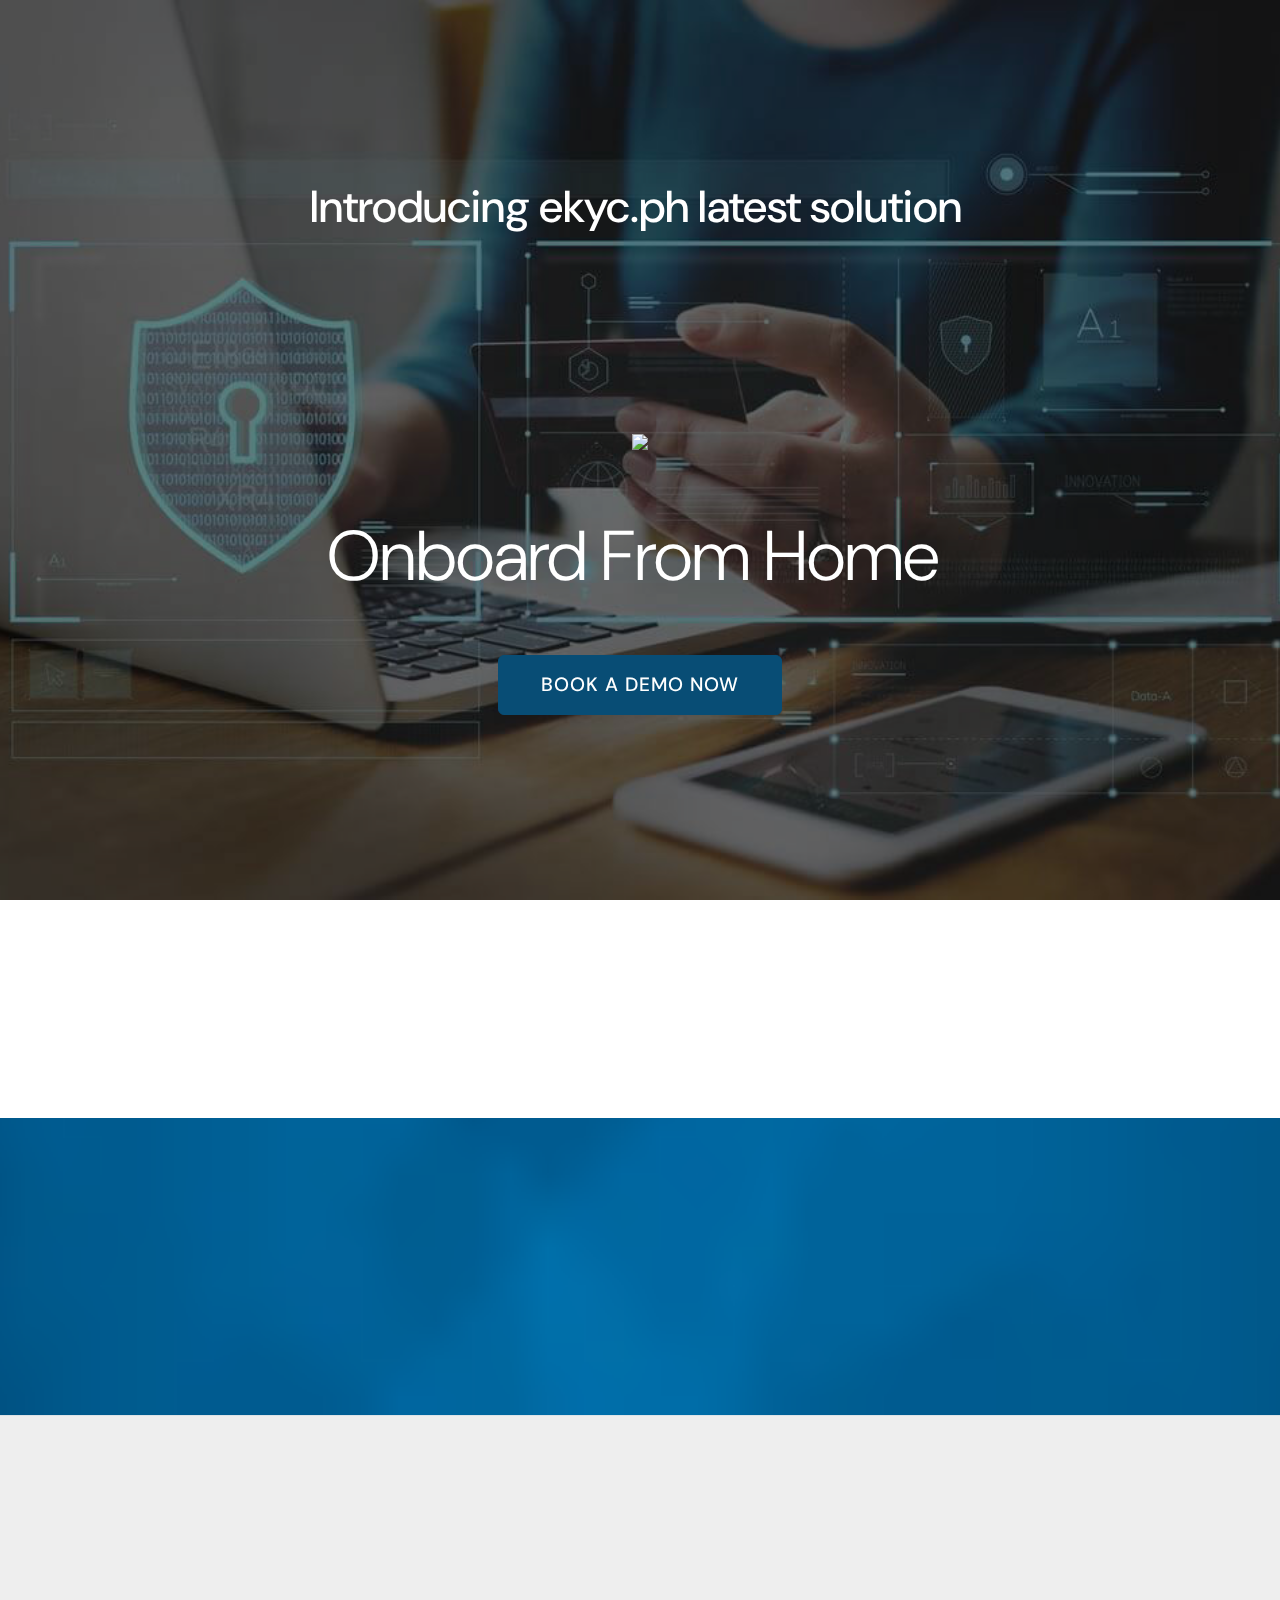
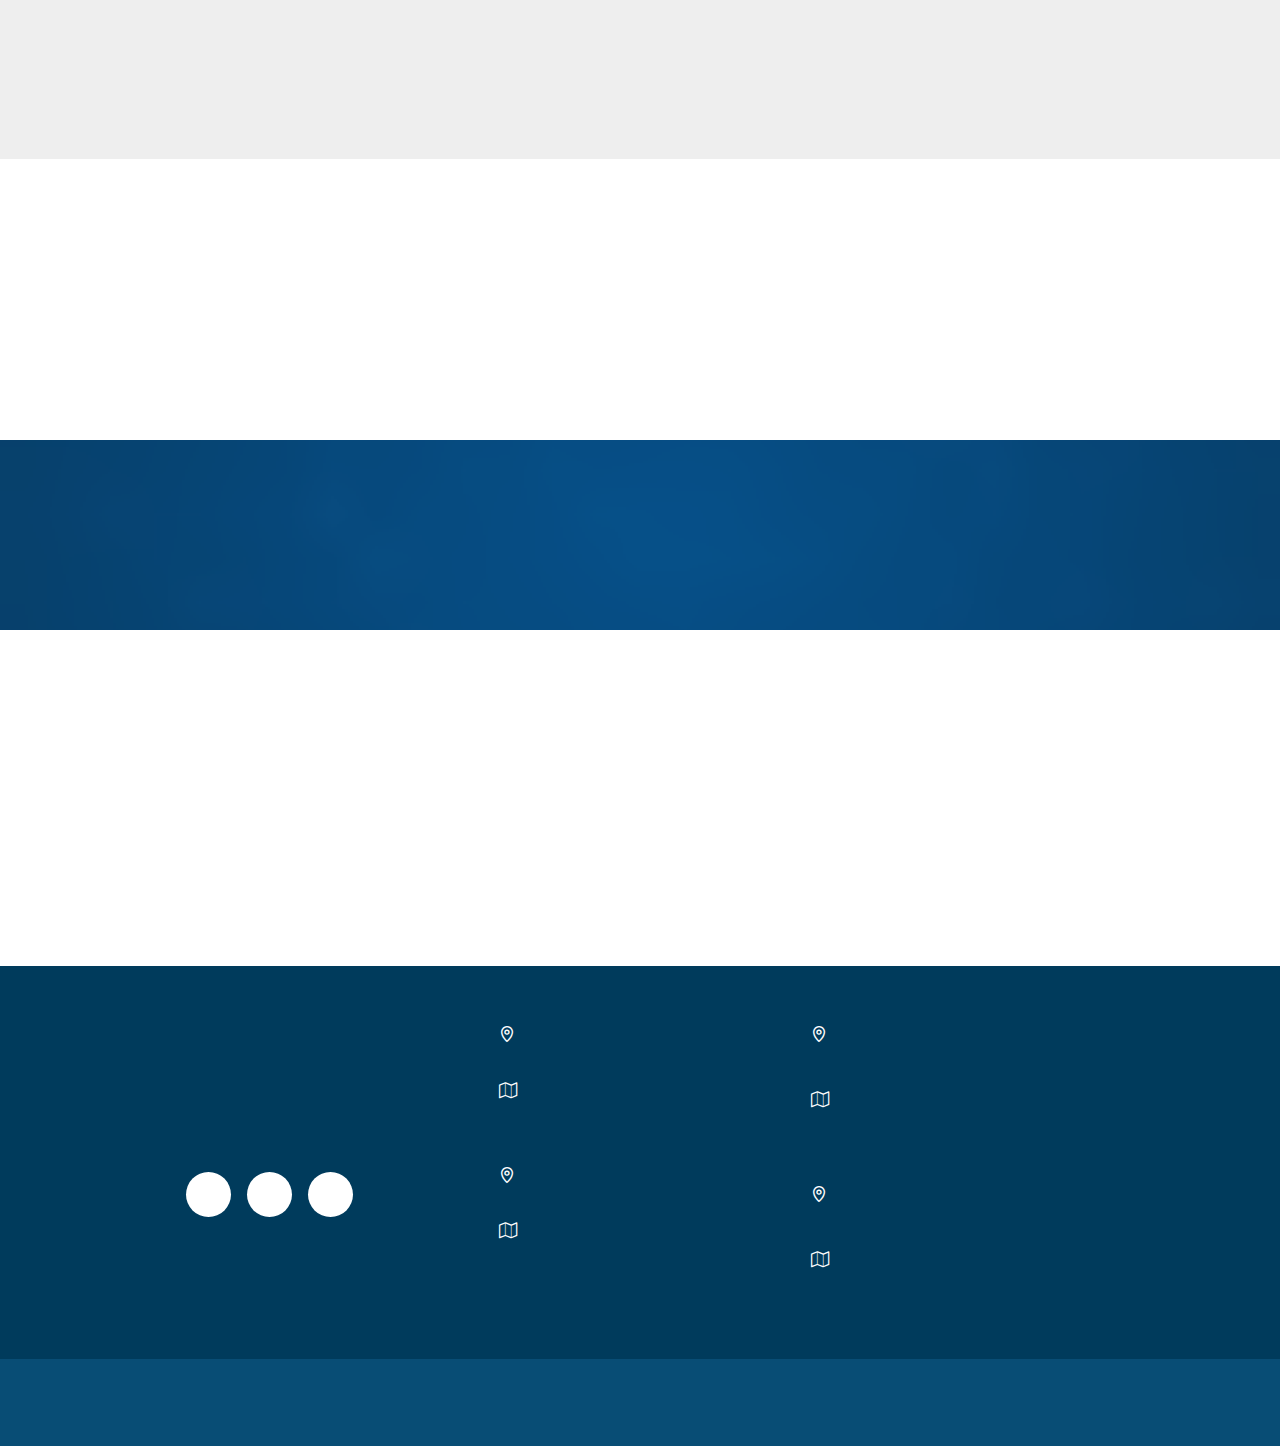
==== index.html @ c705f241 "create github pages" ====
<!DOCTYPE html>
<html  >
<head>
  
  <meta charset="UTF-8">
  <meta http-equiv="X-UA-Compatible" content="IE=edge">
  
  <meta name="viewport" content="width=device-width, initial-scale=1, minimum-scale=1">
  <link rel="shortcut icon" href="assets/images/ofh.png" type="image/x-icon">
  <meta name="description" content="Onboard your clients from the comfort of their homes. ">
  
  <title>OFH</title>
  <link rel="stylesheet" href="assets/bootstrap-material-design-font/css/material.css">
  <link rel="stylesheet" href="assets/web/assets/mobirise-icons/mobirise-icons.css">
  <link rel="stylesheet" href="assets/web/assets/mobirise-icons2/mobirise2.css">
  <link rel="stylesheet" href="assets/font-awesome/css/font-awesome.css">
  <link rel="stylesheet" href="assets/tether/tether.min.css">
  <link rel="stylesheet" href="assets/bootstrap/css/bootstrap.min.css">
  <link rel="stylesheet" href="assets/bootstrap/css/bootstrap-grid.min.css">
  <link rel="stylesheet" href="assets/bootstrap/css/bootstrap-reboot.min.css">
  <link rel="stylesheet" href="assets/formstyler/jquery.formstyler.css">
  <link rel="stylesheet" href="assets/formstyler/jquery.formstyler.theme.css">
  <link rel="stylesheet" href="assets/datepicker/jquery.datetimepicker.min.css">
  <link rel="stylesheet" href="assets/socicon/css/styles.css">
  <link rel="stylesheet" href="assets/animatecss/animate.min.css">
  <link rel="stylesheet" href="assets/theme/css/style.css">
  <link rel="stylesheet" href="assets/formoid-css/recaptcha.css">
  <link rel="preload" as="style" href="assets/mobirise/css/mbr-additional.css"><link rel="stylesheet" href="assets/mobirise/css/mbr-additional.css" type="text/css">
  
  
  <meta name="title" content="OFH">
<meta name="description" content="Onboard your clients from the comfort of their homes. ">
<meta name="robots" content="index, follow">
<meta http-equiv="Content-Type" content="text/html; charset=utf-8">
<meta name="language" content="English">

<!-- Open Graph / Facebook -->
<meta property="og:type" content="website">
<meta property="og:url" content="http://ofh.ekyc.ph/">
<meta property="og:title" content="OFH">
<meta property="og:description" content="Onboard your clients from the comfort of their homes. ">

<meta name="twitter:card" content="summary_large_image" />
<meta name="twitter:image:src" content="https://abernados.github.io/eKYC/assets/images/ofm-image.png" />
<meta property="og:image" content="https://abernados.github.io/eKYC/assets/images/ofm-image.png" />


<!-- Twitter -->
<meta property="twitter:url" content="http://ofh.ekyc.ph/">
<meta property="twitter:description" content="Onboard your clients from the comfort of their homes.">


</head>
<body>
  <section class="cid-rymwtkmLgB mbr-fullscreen mbr-parallax-background" id="header03-1">

    

    <div class="mbr-overlay" style="opacity: 0.5; background-color: rgb(0, 0, 0);"></div>

    <div class="container align-center">
        <div class="row justify-content-md-center">
            <div class="mbr-white col-md-10">
                <h1 class="mbr-section-title mbr-semibold pb-3 mbr-fonts-style pr-0 pl-0 display-2">Introducing ekyc.ph latest solution&nbsp;<br><br><br></h1>
                
                <p class="mbr-text pb-3 mbr-fonts-style display-1"><strong><img src="http://dev-ekyc.ekyc.ph/static/images/logo/ofh.png" width="270"></strong>
<br>Onboard From Home&nbsp;<br></p>
                <div class="mbr-section-btn"><a class="btn btn-md btn-primary display-5" href="popup:#mbr-popup-8" data-toggle="modal" data-target="#mbr-popup-8">BOOK A DEMO NOW</a></div>
            </div>
            
        </div>
    </div>
    
</section>

<div class="modal mbr-popup cid-rV1BODF5Hs fade" tabindex="-1" role="dialog" data-overlay-opacity="0.8" data-overlay-color="#000000" id="mbr-popup-8" aria-hidden="true">
        <div class="modal-dialog modal-dialog-centered" role="document">
            <div class="modal-content">
                <div class="modal-header">
                    <h5 class="modal-title mbr-fonts-style display-5"><strong>BOOK A DEMO NOW</strong></h5>
                    <button type="button" class="close" data-dismiss="modal" aria-label="Close">
                        <svg version="1.1" xmlns="http://www.w3.org/2000/svg" width="24" height="24" viewBox="0 0 32 32" fill="currentColor">
                            <path d="M31.797 0.191c-0.264-0.256-0.686-0.25-0.942 0.015l-13.328 13.326c-0.598 0.581 0.342 1.543 0.942 0.942l13.328-13.326c0.27-0.262 0.27-0.695 0-0.957zM14.472 17.515c-0.264-0.256-0.686-0.25-0.942 0.015l-13.328 13.326c-0.613 0.595 0.34 1.562 0.942 0.942l13.328-13.326c0.27-0.262 0.27-0.695 0-0.957zM1.144 0.205c-0.584-0.587-1.544 0.336-0.942 0.942l30.654 30.651c0.613 0.625 1.563-0.325 0.942-0.942z"></path>
                        </svg>
                    </button>
                </div>

                <div class="modal-body">
                    

                    <div>
                        
                            

                            <div class="form-wrapper" data-form-type="formoid">
<!--Formbuilder Form-->
<form action="https://mobirise.com/" method="POST" class="mbr-form form-with-styler" data-form-title="Book Now Form"><input type="hidden" name="email" data-form-email="true" value="wbXcpoFxyD42OtJmOIBYSlHQCt36WaUhOPKWVlXCH6B5S+SoN9Biv3u7raG3cUyv3fYj/qVN/K40zv/Zi0zkCRYfATkFZ1OZWq0Abxjsz0NpTIZC9B8H/iY08I+vvpvX.EoqMoDnzSmE38iqzV6N8ITCwepG5ZPtLoxqAs3XTHZ10gAPWzNbK2tMlI8z4yhYJJn2ZMj4T0zWTCS9LVzW2iw36Digvl1WMiXMYofBLQf6R7d/pVHJ/6+J/ID8ZgUnv">
<div class="">
<div hidden="hidden" data-form-alert="" class="alert alert-success col-12">Thanks for reaching us! We will contact you as soon as possible.</div>
<div hidden="hidden" data-form-alert-danger="" class="alert alert-danger col-12">
</div>
</div>
<div class="dragArea">
<div class="col-lg-12 col-md-12 col-sm-12 form-group" data-for="Full Name">
<label for="Full Name-book-now-popup" class="form-control-label mbr-fonts-style display-7">What is your full name?</label>
<input type="text" name="Full Name" data-form-field="Full Name" required="required" class="form-control display-7" value="" id="Full Name-book-now-popup">
</div>
<div class="col-lg-12 col-md-12 col-sm-12 form-group" data-for="Contact Number">
<label for="Contact Number-book-now-popup" class="form-control-label mbr-fonts-style display-7">What is your contact number?</label>
<input type="tel" name="Contact Number" placeholder="e.g. 09XXXXXXXXX" pattern="[0-9]{11}" data-form-field="phone" required="required" class="form-control display-7" value="" id="Contact Number-book-now-popup">
</div>
<div data-for="Email" class="col form-group">
<label for="Email-book-now-popup" class="form-control-label mbr-fonts-style display-7">What is your email address?</label>
<input type="email" name="Email" data-form-field="Email" class="form-control display-7" required="required" value="" id="Email-book-now-popup">
</div>
<div class="col-lg-12 col-md-12 col-sm-12 input-group-btn" align="center"><button type="submit" class="btn btn-primary display-4">SAVE</button></div>
</div>
</form><!--Formbuilder Form-->
</div>
                        </div>
                    </div>

                    
                </div>
            </div>
        </div>

<section class="cid-rV1jl4vwAf" id="content04-0">

    

    

    <div class="container align-center">
        <div class="row justify-content-md-center">
            <div class="mbr-black col-md-10">
                
                
                <p class="mbr-text pb-3 mbr-fonts-style display-5">
                    OFH System is a solution that uses digital KYC workflow to gather pertinent fields required by your organization for enrolling, processing or registration of user accounts. This uses machine learning protocols to match valid identification documents against a live facial capture. </p>
                
            </div>
        </div>
    </div>
    
</section>

<section class="features1 cid-rV1UgJYPmb mbr-parallax-background" id="features01-a">

    

    
    <div class="container">
        <h1 class="mbr-section-title mbr-semibold pb-3 mbr-fonts-style display-2"><strong>OFH Complete Solution</strong></h1>
        <div class="row">
			
            <div class="card col-12 col-md-6 col-lg-4">
                <div class="card-img pb-3">
                    <img src="https://abernados.github.io/eKYC/assets/images/authentication-module-300x300.png" width="100">
                </div>
                <div class="card-box">
                    <h4 class="card-title align-center py-3 mbr-bold mbr-fonts-style display-5">Authentication Module</h4>
                    <p class="mbr-text align-center mbr-fonts-style display-7">Doc Auth + OCR
<br>Facial Recognition 
<br>Liveliness&nbsp;</p>
                    
                </div>
            </div>

            <div class="card col-12 col-md-6 col-lg-4">
                <div class="card-img pb-3">
                    <img src="assets/images/onboarding-module.svg" width="200" alt="" title="">
                </div>
                <div class="card-box">
                    <h4 class="card-title align-center py-3 mbr-bold mbr-fonts-style display-5">Onboarding Module</h4>
                    <p class="mbr-text align-center mbr-fonts-style display-7">Digitized Forms 
<br>Workflow Integration 
<br>Analytics&nbsp;</p>
                    
                </div>
            </div>

            <div class="card col-12 col-md-6 col-lg-4">
                <div class="card-img pb-3">
                    <img src="assets/images/payment-module.svg" width="200" alt="" title="">
                </div>
                <div class="card-box">
                    <h4 class="card-title align-center py-3 mbr-bold mbr-fonts-style display-5">Payment Module</h4>
                    <p class="mbr-text align-center mbr-fonts-style display-7">Credit/Debit Cards 
<br>Payment Centers 
<br>E-Wallets&nbsp;</p>
                    
                </div>
            </div>

            

        </div>

    </div>

</section>

<section class="cid-rV3EOwwdEX" id="title03-h">

    

    

    <div class="container align-center">
        <div class="row">
            <div class="col-sm-12 col-md-5 col-lg-3">
                <h1 class="mbr-section-title title1 mbr-regular align-left mbr-fonts-style display-1"><strong>Why<br>OFH?</strong></h1>
                
            </div>
            
                          <div class="col-sm-12 col-md-7 col-lg-9">
                <p class="mbr-text mbr-light text2 align-justify mbr-fonts-style pt-3 display-7">The current lockdown has immobilized many of our sales and marketing agents, leaving lead generation at its lowest point. Today and tomorrow, we see that many companies are realizing the value of digitization, not just to scale better but to protect our front-liners against future potential health issues again. Digitization like OFH Systems also provide future proofing tools for the entire organization like service and benefit access through facial recognition and process confirmation using e-signature and many more. &nbsp;<br></p>
                
            </div>
        </div>
    </div>
</section>

<section class="cid-rV3OCK3MEa" id="clients02-k">
    <!-- Block parameters controls (Blue "Gear" panel) -->
    
    <!-- End block parameters -->
    <div class="mbr-overlay" style="opacity: 0.8; background-color: rgb(8, 77, 117);">
    </div>
    <div class="container images-container">
        <div class="row justify-content-center">


            <div class="col-md-12">

                
                
                
            </div>



            <div class="col-md-4 col-lg-3 card">
                <img src="assets/images/digicoop-white-193x100.png" alt="" title="">
            </div>
            <div class="col-md-4 col-lg-3 card ">
                <img src="assets/images/parasure-white-240x76.png" alt="" class="parasure">
            </div>
            <div class="col-md-4 col-lg-3 card">
                <img src="assets/images/traxionpay-white-240x66.png" alt="" class="traxionpay">
            </div>
            <div class="col-md-4 col-lg-3 card">
                <img src="assets/images/landbanklogo2-240x229.png" alt="">
            </div>
            
            
            
            
            
            
            
            




        </div>
    </div>
</section>

<section class="cid-rV1p9Zdp0P" id="header03-3">

    

    

    <div class="container align-center">
        <div class="row justify-content-md-center">
            <div class="mbr-white col-md-10 col-lg-6">
                <h1 class="mbr-section-title mbr-semibold pb-3 mbr-fonts-style display-2">What are you waiting for?</h1>
                
                
                <div class="mbr-section-btn"><a class="btn btn-md btn-primary display-5" href="popup:#mbr-popup-8" data-toggle="modal" data-target="#mbr-popup-8">BOOK A DEMO NOW</a></div>
            </div>
        </div>
    </div>
    
</section>

<section class="cid-rV3FJ2Fbw9" id="footer03-j">

    

    
	<div class="container">
        <div class="media-container-row content text-white">
            <div class="col-12 col-md-6 col-lg-3">
                <div class="media-wrap align-left">
                    <a href="#">
                        <img src="assets/images/ofh-1.png" alt="" title="">
                        <p class="mbr-text mbr-fonts-style form-text mt-2 display-4"><br>ONBOARD FROM HOME<br><strong>Powered by Traxion Tech Inc</strong><br></p>
                    </a>
                </div>

                <div class="social-list align-left">
                    <div class="soc-item">
                        <a href="http://traxiontech.net" target="_blank">
                            <span class="mbr-iconfont mbr-iconfont-social mdi-hardware-laptop-mac" style="color: rgb(0, 59, 92); fill: rgb(0, 59, 92);"></span>
                        </a>
                    </div>
                    <div class="soc-item">
                        <a href="mailto:reina.isomura@traxiontech.net">
                            <span class="mbr-iconfont mbr-iconfont-social mdi-communication-email" style="color: rgb(0, 59, 92); fill: rgb(0, 59, 92);"></span>
                        </a>
                    </div>
                    <div class="soc-item">
                        <a href="tel:+639171644326">
                            <span class="mbr-iconfont mbr-iconfont-social mdi-communication-call" style="color: rgb(0, 59, 92); fill: rgb(0, 59, 92);"></span>
                        </a>
                    </div>
                    
                    

                </div>


            </div>
            <div class="col-12 col-md-6 col-lg-3 mbr-fonts-style display-4">


                <div class="item">
                    <div class="card-img"><span class="mbr-iconfont img1 mobi-mbri-map-pin mobi-mbri"></span>
                    </div>
                    <div class="card-box">
                        <h4 class="item-title align-left mbr-fonts-style display-4"><strong>Manila, Philippines
</strong></h4>
                    </div>
                </div>

                <div class="item">
                    <div class="card-img"><span class="mbr-iconfont img1 fa-map-o fa"></span></div>
                    <div class="card-box">
                        <h4 class="item-title align-left mbr-fonts-style display-4"><div>10th floor Taipan Place
</div><div>24th Emerald Avenue, Ortigas Center, Pasig City, Philippines
</div></h4>
                    </div>
                </div>

                <div class="item padding-5rem davao">
                    <div class="card-img"><span class="mbr-iconfont img1 mobi-mbri-map-pin mobi-mbri"></span>
                    </div>
                    <div class="card-box">
                        <h4 class="item-title align-left mbr-fonts-style display-4"><strong>Davao, Philippines &nbsp;</strong></h4>
                    </div>
                </div>

                <div class="item">
                    <div class="card-img"><span class="mbr-iconfont img1 fa-map-o fa"></span>
                    </div>
                    <div class="card-box">
                        <h4 class="item-title align-left mbr-fonts-style display-4"><div>Kadena Hub, Mabini cor Araullo St. Poblacion District, Davao City, Philippines</div></h4>
                    </div>
                </div>

                


            </div>
            <div class="col-12 col-md-6 col-lg-3 mbr-fonts-style display-4">


                <div class="item">
                    <div class="card-img"><span class="mbr-iconfont img1 mobi-mbri-map-pin mobi-mbri"></span>
                    </div>
                    <div class="card-box">
                        <h4 class="item-title align-left mbr-fonts-style display-4"><strong>Tagum, Philippines</strong>&nbsp;</h4>
                    </div>
                </div>

                <div class="item">
                    <div class="card-img"><span class="mbr-iconfont img1 fa-map-o fa"></span></div>
                    <div class="card-box">
                        <h4 class="item-title align-left mbr-fonts-style display-4"><div>Door 2,3, and 4 Tagum Coop Budgetel, Dalisay Road, Magugpo West, Tagum City, Davao del Norte, Philippines</div></h4>
                    </div>
                </div>

                <div class="item padding-5rem">
                    <div class="card-img"><span class="mbr-iconfont img1 mobi-mbri-map-pin mobi-mbri"></span>
                    </div>
                    <div class="card-box">
                        <h4 class="item-title align-left mbr-fonts-style display-4"><strong>Karnataka India
</strong></h4>
                    </div>
                </div>

                <div class="item">
                    <div class="card-img"><span class="mbr-iconfont img1 fa-map-o fa"></span>
                    </div>
                    <div class="card-box">
                        <h4 class="item-title align-left mbr-fonts-style display-4">Amrita Technology Business Incubator
<div>Amrita University, Carmelaram P.o.,
</div><div>Bengaluru-560035
</div></h4>
                    </div>
                </div>

                


            </div>
        </div>
		

    </div>
</section>

<section once="footers" class="cid-rV4pIGh7lP" id="footer01-l">

    

    

    <div class="container">
        <div class="media-container-row align-center mbr-white">
            <div class="col-12">
                <p class="mbr-text mb-0 mbr-fonts-style display-7">
                    © Copyright Traxion Tech, Inc- All Rights Reserved
                </p>
            </div>
        </div>
    </div>
</section>


  <script src="assets/web/assets/jquery/jquery.min.js"></script>
  <script src="assets/popper/popper.min.js"></script>
  <script src="assets/tether/tether.min.js"></script>
  <script src="assets/bootstrap/js/bootstrap.min.js"></script>
  <script src="assets/viewportchecker/jquery.viewportchecker.js"></script>
  <script src="assets/formstyler/jquery.formstyler.js"></script>
  <script src="assets/formstyler/jquery.formstyler.min.js"></script>
  <script src="assets/datepicker/jquery.datetimepicker.full.js"></script>
  <script src="assets/popup-plugin/script.js"></script>
  <script src="assets/popup-overlay-plugin/script.js"></script>
  <script src="assets/smoothscroll/smooth-scroll.js"></script>
  <script src="assets/parallax/jarallax.min.js"></script>
  <script src="assets/theme/js/script.js"></script>
  <script src="assets/formoid/formoid.min.js"></script>
  <script src="assets/web/assets/lazyload/lazyload.js"></script>
  
  <input name="animation" type="hidden">
  
</body>
</html>
---- assets/bootstrap-material-design-font/css/material.css ----
@font-face{font-family: 'Material-Design-Icons';
  src: url('../fonts/Material-Design-Icons.eot?3ocs8m');
  src: url('../fonts/Material-Design-Icons.eot?#iefix3ocs8m') format('embedded-opentype'), url('../fonts/Material-Design-Icons.woff?3ocs8m') format('woff'), url('../fonts/Material-Design-Icons.ttf?3ocs8m') format('truetype'), url('../fonts/Material-Design-Icons.svg?3ocs8m#Material-Design-Icons') format('svg');
  font-weight: normal;
  font-style: normal;
}[class*="mdi-"]{speak: none;
  display: inline-block;
  font-style: normal;
  font-variant:normal;
  font-weight:normal;line-height:1;
  font-family:'Material-Design-Icons' !important;
  text-rendering: auto;
  
  -webkit-font-smoothing: antialiased;
  -moz-osx-font-smoothing: grayscale;
  -webkit-transform: translate(0, 0);
      -ms-transform: translate(0, 0);
          transform: translate(0, 0);}[class*="mdi-"]:before{display: inline-block;
  speak: none;
  text-decoration: inherit;}.mdi-action-open-in-browser:before{content: "\e648";}.mdi-action-settings-display:before{content: "\e666";}.mdi-action-view-carousel:before{content: "\e694";}.mdi-av-play-arrow:before{content: "\e6bb";}.mdi-communication-call:before{content: "\e6de";}.mdi-communication-email:before{content: "\e6e6";}.mdi-communication-textsms:before{content: "\e6fb";}.mdi-content-text-format:before{content: "\e71e";}.mdi-editor-format-align-center:before{content: "\e784";}.mdi-editor-format-align-justify:before{content: "\e785";}.mdi-editor-format-align-left:before{content: "\e786";}.mdi-editor-format-align-right:before{content: "\e787";}.mdi-editor-format-bold:before{content: "\e788";}.mdi-editor-format-clear:before{content: "\e789";}.mdi-editor-format-color-fill:before{content: "\e78a";}.mdi-editor-format-color-reset:before{content: "\e78b";}.mdi-editor-format-color-text:before{content: "\e78c";}.mdi-editor-format-indent-decrease:before{content: "\e78d";}.mdi-editor-format-indent-increase:before{content: "\e78e";}.mdi-editor-format-italic:before{content: "\e78f";}.mdi-editor-format-line-spacing:before{content: "\e790";}.mdi-editor-format-list-bulleted:before{content: "\e791";}.mdi-editor-format-list-numbered:before{content: "\e792";}.mdi-editor-format-paint:before{content: "\e793";}.mdi-editor-format-quote:before{content: "\e794";}.mdi-editor-format-size:before{content: "\e795";}.mdi-editor-format-strikethrough:before{content: "\e796";}.mdi-editor-format-textdirection-l-to-r:before{content: "\e797";}.mdi-editor-format-textdirection-r-to-l:before{content: "\e798";}.mdi-editor-format-underline:before{content: "\e799";}.mdi-editor-vertical-align-bottom:before{content: "\e7a6";}.mdi-editor-vertical-align-center:before{content: "\e7a7";}.mdi-editor-vertical-align-top:before{content: "\e7a8";}.mdi-editor-wrap-text:before{content: "\e7a9";}.mdi-hardware-keyboard-arrow-down:before{content: "\e7c1";}.mdi-hardware-keyboard-arrow-left:before{content: "\e7c2";}.mdi-hardware-keyboard-arrow-right:before{content: "\e7c3";}.mdi-hardware-keyboard-arrow-up:before{content: "\e7c4";}.mdi-hardware-laptop-mac:before{content: "\e7ce";}.mdi-image-navigate-before:before{content: "\e844";}.mdi-image-navigate-next:before{content: "\e845";}.mdi-image-texture:before{content: "\e85a";}.mdi-image-transform:before{content: "\e862";}.mdi-maps-navigation:before{content: "\e897";}.mdi-maps-restaurant-menu:before{content: "\e89b";}.mdi-navigation-apps:before{content: "\e8a0";}.mdi-navigation-arrow-back:before{content: "\e8a1";}.mdi-navigation-arrow-drop-down-circle:before{content: "\e8a2";}.mdi-navigation-arrow-drop-down:before{content: "\e8a3";}.mdi-navigation-arrow-drop-up:before{content: "\e8a4";}.mdi-navigation-arrow-forward:before{content: "\e8a5";}.mdi-navigation-cancel:before{content: "\e8a6";}.mdi-navigation-check:before{content: "\e8a7";}.mdi-navigation-chevron-left:before{content: "\e8a8";}.mdi-navigation-chevron-right:before{content: "\e8a9";}.mdi-navigation-close:before{content: "\e8aa";}.mdi-navigation-expand-less:before{content: "\e8ab";}.mdi-navigation-expand-more:before{content: "\e8ac";}.mdi-navigation-fullscreen-exit:before{content: "\e8ad";}.mdi-navigation-fullscreen:before{content: "\e8ae";}.mdi-navigation-menu:before{content: "\e8af";}.mdi-navigation-more-horiz:before{content: "\e8b0";}.mdi-navigation-more-vert:before{content: "\e8b1";}.mdi-navigation-refresh:before{content: "\e8b2";}.mdi-navigation-unfold-less:before{content: "\e8b3";}.mdi-navigation-unfold-more:before{content: "\e8b4";}
---- assets/web/assets/mobirise-icons/mobirise-icons.css ----
@font-face {
  font-family: 'MobiriseIcons';
  src:  url('mobirise-icons.eot?spat4u');
  src:  url('mobirise-icons.eot?spat4u#iefix') format('embedded-opentype'),
    url('mobirise-icons.ttf?spat4u') format('truetype'),
    url('mobirise-icons.woff?spat4u') format('woff'),
    url('mobirise-icons.svg?spat4u#MobiriseIcons') format('svg');
  font-weight: normal;
  font-style: normal;
  font-display: swap;
}

[class^="mbri-"], [class*=" mbri-"] {
  /* use !important to prevent issues with browser extensions that change fonts */
  font-family: MobiriseIcons !important;
  speak: none;
  font-style: normal;
  font-weight: normal;
  font-variant: normal;
  text-transform: none;
  line-height: 1;

  /* Better Font Rendering =========== */
  -webkit-font-smoothing: antialiased;
  -moz-osx-font-smoothing: grayscale;
}

.mbri-add-submenu:before {
  content: "\e900";
}
.mbri-alert:before {
  content: "\e901";
}
.mbri-align-center:before {
  content: "\e902";
}
.mbri-align-justify:before {
  content: "\e903";
}
.mbri-align-left:before {
  content: "\e904";
}
.mbri-align-right:before {
  content: "\e905";
}
.mbri-android:before {
  content: "\e906";
}
.mbri-apple:before {
  content: "\e907";
}
.mbri-arrow-down:before {
  content: "\e908";
}
.mbri-arrow-next:before {
  content: "\e909";
}
.mbri-arrow-prev:before {
  content: "\e90a";
}
.mbri-arrow-up:before {
  content: "\e90b";
}
.mbri-bold:before {
  content: "\e90c";
}
.mbri-bookmark:before {
  content: "\e90d";
}
.mbri-bootstrap:before {
  content: "\e90e";
}
.mbri-briefcase:before {
  content: "\e90f";
}
.mbri-browse:before {
  content: "\e910";
}
.mbri-bulleted-list:before {
  content: "\e911";
}
.mbri-calendar:before {
  content: "\e912";
}
.mbri-camera:before {
  content: "\e913";
}
.mbri-cart-add:before {
  content: "\e914";
}
.mbri-cart-full:before {
  content: "\e915";
}
.mbri-cash:before {
  content: "\e916";
}
.mbri-change-style:before {
  content: "\e917";
}
.mbri-chat:before {
  content: "\e918";
}
.mbri-clock:before {
  content: "\e919";
}
.mbri-close:before {
  content: "\e91a";
}
.mbri-cloud:before {
  content: "\e91b";
}
.mbri-code:before {
  content: "\e91c";
}
.mbri-contact-form:before {
  content: "\e91d";
}
.mbri-credit-card:before {
  content: "\e91e";
}
.mbri-cursor-click:before {
  content: "\e91f";
}
.mbri-cust-feedback:before {
  content: "\e920";
}
.mbri-database:before {
  content: "\e921";
}
.mbri-delivery:before {
  content: "\e922";
}
.mbri-desktop:before {
  content: "\e923";
}
.mbri-devices:before {
  content: "\e924";
}
.mbri-down:before {
  content: "\e925";
}
.mbri-download:before {
  content: "\e989";
}
.mbri-drag-n-drop:before {
  content: "\e927";
}
.mbri-drag-n-drop2:before {
  content: "\e928";
}
.mbri-edit:before {
  content: "\e929";
}
.mbri-edit2:before {
  content: "\e92a";
}
.mbri-error:before {
  content: "\e92b";
}
.mbri-extension:before {
  content: "\e92c";
}
.mbri-features:before {
  content: "\e92d";
}
.mbri-file:before {
  content: "\e92e";
}
.mbri-flag:before {
  content: "\e92f";
}
.mbri-folder:before {
  content: "\e930";
}
.mbri-gift:before {
  content: "\e931";
}
.mbri-github:before {
  content: "\e932";
}
.mbri-globe:before {
  content: "\e933";
}
.mbri-globe-2:before {
  content: "\e934";
}
.mbri-growing-chart:before {
  content: "\e935";
}
.mbri-hearth:before {
  content: "\e936";
}
.mbri-help:before {
  content: "\e937";
}
.mbri-home:before {
  content: "\e938";
}
.mbri-hot-cup:before {
  content: "\e939";
}
.mbri-idea:before {
  content: "\e93a";
}
.mbri-image-gallery:before {
  content: "\e93b";
}
.mbri-image-slider:before {
  content: "\e93c";
}
.mbri-info:before {
  content: "\e93d";
}
.mbri-italic:before {
  content: "\e93e";
}
.mbri-key:before {
  content: "\e93f";
}
.mbri-laptop:before {
  content: "\e940";
}
.mbri-layers:before {
  content: "\e941";
}
.mbri-left-right:before {
  content: "\e942";
}
.mbri-left:before {
  content: "\e943";
}
.mbri-letter:before {
  content: "\e944";
}
.mbri-like:before {
  content: "\e945";
}
.mbri-link:before {
  content: "\e946";
}
.mbri-lock:before {
  content: "\e947";
}
.mbri-login:before {
  content: "\e948";
}
.mbri-logout:before {
  content: "\e949";
}
.mbri-magic-stick:before {
  content: "\e94a";
}
.mbri-map-pin:before {
  content: "\e94b";
}
.mbri-menu:before {
  content: "\e94c";
}
.mbri-mobile:before {
  content: "\e94d";
}
.mbri-mobile2:before {
  content: "\e94e";
}
.mbri-mobirise:before {
  content: "\e94f";
}
.mbri-more-horizontal:before {
  content: "\e950";
}
.mbri-more-vertical:before {
  content: "\e951";
}
.mbri-music:before {
  content: "\e952";
}
.mbri-new-file:before {
  content: "\e953";
}
.mbri-numbered-list:before {
  content: "\e954";
}
.mbri-opened-folder:before {
  content: "\e955";
}
.mbri-pages:before {
  content: "\e956";
}
.mbri-paper-plane:before {
  content: "\e957";
}
.mbri-paperclip:before {
  content: "\e958";
}
.mbri-photo:before {
  content: "\e959";
}
.mbri-photos:before {
  content: "\e95a";
}
.mbri-pin:before {
  content: "\e95b";
}
.mbri-play:before {
  content: "\e95c";
}
.mbri-plus:before {
  content: "\e95d";
}
.mbri-preview:before {
  content: "\e95e";
}
.mbri-print:before {
  content: "\e95f";
}
.mbri-protect:before {
  content: "\e960";
}
.mbri-question:before {
  content: "\e961";
}
.mbri-quote-left:before {
  content: "\e962";
}
.mbri-quote-right:before {
  content: "\e963";
}
.mbri-refresh:before {
  content: "\e964";
}
.mbri-responsive:before {
  content: "\e965";
}
.mbri-right:before {
  content: "\e966";
}
.mbri-rocket:before {
  content: "\e967";
}
.mbri-sad-face:before {
  content: "\e968";
}
.mbri-sale:before {
  content: "\e969";
}
.mbri-save:before {
  content: "\e96a";
}
.mbri-search:before {
  content: "\e96b";
}
.mbri-setting:before {
  content: "\e96c";
}
.mbri-setting2:before {
  content: "\e96d";
}
.mbri-setting3:before {
  content: "\e96e";
}
.mbri-share:before {
  content: "\e96f";
}
.mbri-shopping-bag:before {
  content: "\e970";
}
.mbri-shopping-basket:before {
  content: "\e971";
}
.mbri-shopping-cart:before {
  content: "\e972";
}
.mbri-sites:before {
  content: "\e973";
}
.mbri-smile-face:before {
  content: "\e974";
}
.mbri-speed:before {
  content: "\e975";
}
.mbri-star:before {
  content: "\e976";
}
.mbri-success:before {
  content: "\e977";
}
.mbri-sun:before {
  content: "\e978";
}
.mbri-sun2:before {
  content: "\e979";
}
.mbri-tablet:before {
  content: "\e97a";
}
.mbri-tablet-vertical:before {
  content: "\e97b";
}
.mbri-target:before {
  content: "\e97c";
}
.mbri-timer:before {
  content: "\e97d";
}
.mbri-to-ftp:before {
  content: "\e97e";
}
.mbri-to-local-drive:before {
  content: "\e97f";
}
.mbri-touch-swipe:before {
  content: "\e980";
}
.mbri-touch:before {
  content: "\e981";
}
.mbri-trash:before {
  content: "\e982";
}
.mbri-underline:before {
  content: "\e983";
}
.mbri-unlink:before {
  content: "\e984";
}
.mbri-unlock:before {
  content: "\e985";
}
.mbri-up-down:before {
  content: "\e986";
}
.mbri-up:before {
  content: "\e987";
}
.mbri-update:before {
  content: "\e988";
}
.mbri-upload:before {
 content: "\e926"; 
}
.mbri-user:before {
  content: "\e98a";
}
.mbri-user2:before {
  content: "\e98b";
}
.mbri-users:before {
  content: "\e98c";
}
.mbri-video:before {
  content: "\e98d";
}
.mbri-video-play:before {
  content: "\e98e";
}
.mbri-watch:before {
  content: "\e98f";
}
.mbri-website-theme:before {
  content: "\e990";
}
.mbri-wifi:before {
  content: "\e991";
}
.mbri-windows:before {
  content: "\e992";
}
.mbri-zoom-out:before {
  content: "\e993";
}
.mbri-redo:before {
  content: "\e994";
}
.mbri-undo:before {
  content: "\e995";
}
---- assets/web/assets/mobirise-icons2/mobirise2.css ----
@font-face {
  font-family: 'Moririse2';
  font-display: swap;
  src:  url('mobirise2.eot?f2bix4');
  src:  url('mobirise2.eot?f2bix4#iefix') format('embedded-opentype'),
    url('mobirise2.ttf?f2bix4') format('truetype'),
    url('mobirise2.woff?f2bix4') format('woff'),
    url('mobirise2.svg?f2bix4#mobirise2') format('svg');
  font-weight: normal;
  font-style: normal;
}

[class^="mobi-"], [class*=" mobi-"] {
  /* use !important to prevent issues with browser extensions that change fonts */
  font-family: 'Moririse2' !important;
  speak: none;
  font-style: normal;
  font-weight: normal;
  font-variant: normal;
  text-transform: none;
  line-height: 1;

  /* Better Font Rendering =========== */
  -webkit-font-smoothing: antialiased;
  -moz-osx-font-smoothing: grayscale;
}

.mobi-mbri-add-submenu:before {
  content: "\e900";
}
.mobi-mbri-alert:before {
  content: "\e901";
}
.mobi-mbri-align-center:before {
  content: "\e902";
}
.mobi-mbri-align-justify:before {
  content: "\e903";
}
.mobi-mbri-align-left:before {
  content: "\e904";
}
.mobi-mbri-align-right:before {
  content: "\e905";
}
.mobi-mbri-android:before {
  content: "\e906";
}
.mobi-mbri-apple:before {
  content: "\e907";
}
.mobi-mbri-arrow-down:before {
  content: "\e908";
}
.mobi-mbri-arrow-next:before {
  content: "\e909";
}
.mobi-mbri-arrow-prev:before {
  content: "\e90a";
}
.mobi-mbri-arrow-up:before {
  content: "\e90b";
}
.mobi-mbri-bold:before {
  content: "\e90c";
}
.mobi-mbri-bookmark:before {
  content: "\e90d";
}
.mobi-mbri-bootstrap:before {
  content: "\e90e";
}
.mobi-mbri-briefcase:before {
  content: "\e90f";
}
.mobi-mbri-browse:before {
  content: "\e910";
}
.mobi-mbri-bulleted-list:before {
  content: "\e911";
}
.mobi-mbri-calendar:before {
  content: "\e912";
}
.mobi-mbri-camera:before {
  content: "\e913";
}
.mobi-mbri-cart-add:before {
  content: "\e914";
}
.mobi-mbri-cart-full:before {
  content: "\e915";
}
.mobi-mbri-cash:before {
  content: "\e916";
}
.mobi-mbri-change-style:before {
  content: "\e917";
}
.mobi-mbri-chat:before {
  content: "\e918";
}
.mobi-mbri-clock:before {
  content: "\e919";
}
.mobi-mbri-close:before {
  content: "\e91a";
}
.mobi-mbri-cloud:before {
  content: "\e91b";
}
.mobi-mbri-code:before {
  content: "\e91c";
}
.mobi-mbri-contact-form:before {
  content: "\e91d";
}
.mobi-mbri-credit-card:before {
  content: "\e91e";
}
.mobi-mbri-cursor-click:before {
  content: "\e91f";
}
.mobi-mbri-cust-feedback:before {
  content: "\e920";
}
.mobi-mbri-database:before {
  content: "\e921";
}
.mobi-mbri-delivery:before {
  content: "\e922";
}
.mobi-mbri-desktop:before {
  content: "\e923";
}
.mobi-mbri-devices:before {
  content: "\e924";
}
.mobi-mbri-down:before {
  content: "\e925";
}
.mobi-mbri-download-2:before {
  content: "\e926";
}
.mobi-mbri-download:before {
  content: "\e927";
}
.mobi-mbri-drag-n-drop-2:before {
  content: "\e928";
}
.mobi-mbri-drag-n-drop:before {
  content: "\e929";
}
.mobi-mbri-edit-2:before {
  content: "\e92a";
}
.mobi-mbri-edit:before {
  content: "\e92b";
}
.mobi-mbri-error:before {
  content: "\e92c";
}
.mobi-mbri-extension:before {
  content: "\e92d";
}
.mobi-mbri-features:before {
  content: "\e92e";
}
.mobi-mbri-file:before {
  content: "\e92f";
}
.mobi-mbri-flag:before {
  content: "\e930";
}
.mobi-mbri-folder:before {
  content: "\e931";
}
.mobi-mbri-gift:before {
  content: "\e932";
}
.mobi-mbri-github:before {
  content: "\e933";
}
.mobi-mbri-globe-2:before {
  content: "\e934";
}
.mobi-mbri-globe:before {
  content: "\e935";
}
.mobi-mbri-growing-chart:before {
  content: "\e936";
}
.mobi-mbri-hearth:before {
  content: "\e937";
}
.mobi-mbri-help:before {
  content: "\e938";
}
.mobi-mbri-home:before {
  content: "\e939";
}
.mobi-mbri-hot-cup:before {
  content: "\e93a";
}
.mobi-mbri-idea:before {
  content: "\e93b";
}
.mobi-mbri-image-gallery:before {
  content: "\e93c";
}
.mobi-mbri-image-slider:before {
  content: "\e93d";
}
.mobi-mbri-info:before {
  content: "\e93e";
}
.mobi-mbri-italic:before {
  content: "\e93f";
}
.mobi-mbri-key:before {
  content: "\e940";
}
.mobi-mbri-laptop:before {
  content: "\e941";
}
.mobi-mbri-layers:before {
  content: "\e942";
}
.mobi-mbri-left-right:before {
  content: "\e943";
}
.mobi-mbri-left:before {
  content: "\e944";
}
.mobi-mbri-letter:before {
  content: "\e945";
}
.mobi-mbri-like:before {
  content: "\e946";
}
.mobi-mbri-link:before {
  content: "\e947";
}
.mobi-mbri-lock:before {
  content: "\e948";
}
.mobi-mbri-login:before {
  content: "\e949";
}
.mobi-mbri-logout:before {
  content: "\e94a";
}
.mobi-mbri-magic-stick:before {
  content: "\e94b";
}
.mobi-mbri-map-pin:before {
  content: "\e94c";
}
.mobi-mbri-menu:before {
  content: "\e94d";
}
.mobi-mbri-mobile-2:before {
  content: "\e94e";
}
.mobi-mbri-mobile-horizontal:before {
  content: "\e94f";
}
.mobi-mbri-mobile:before {
  content: "\e950";
}
.mobi-mbri-mobirise:before {
  content: "\e951";
}
.mobi-mbri-more-horizontal:before {
  content: "\e952";
}
.mobi-mbri-more-vertical:before {
  content: "\e953";
}
.mobi-mbri-music:before {
  content: "\e954";
}
.mobi-mbri-new-file:before {
  content: "\e955";
}
.mobi-mbri-numbered-list:before {
  content: "\e956";
}
.mobi-mbri-opened-folder:before {
  content: "\e957";
}
.mobi-mbri-pages:before {
  content: "\e958";
}
.mobi-mbri-paper-plane:before {
  content: "\e959";
}
.mobi-mbri-paperclip:before {
  content: "\e95a";
}
.mobi-mbri-phone:before {
  content: "\e95b";
}
.mobi-mbri-photo:before {
  content: "\e95c";
}
.mobi-mbri-photos:before {
  content: "\e95d";
}
.mobi-mbri-pin:before {
  content: "\e95e";
}
.mobi-mbri-play:before {
  content: "\e95f";
}
.mobi-mbri-plus:before {
  content: "\e960";
}
.mobi-mbri-preview:before {
  content: "\e961";
}
.mobi-mbri-print:before {
  content: "\e962";
}
.mobi-mbri-protect:before {
  content: "\e963";
}
.mobi-mbri-question:before {
  content: "\e964";
}
.mobi-mbri-quote-left:before {
  content: "\e965";
}
.mobi-mbri-quote-right:before {
  content: "\e966";
}
.mobi-mbri-redo:before {
  content: "\e967";
}
.mobi-mbri-refresh:before {
  content: "\e968";
}
.mobi-mbri-responsive-2:before {
  content: "\e969";
}
.mobi-mbri-responsive:before {
  content: "\e96a";
}
.mobi-mbri-right:before {
  content: "\e96b";
}
.mobi-mbri-rocket:before {
  content: "\e96c";
}
.mobi-mbri-sad-face:before {
  content: "\e96d";
}
.mobi-mbri-sale:before {
  content: "\e96e";
}
.mobi-mbri-save:before {
  content: "\e96f";
}
.mobi-mbri-search:before {
  content: "\e970";
}
.mobi-mbri-setting-2:before {
  content: "\e971";
}
.mobi-mbri-setting-3:before {
  content: "\e972";
}
.mobi-mbri-setting:before {
  content: "\e973";
}
.mobi-mbri-share:before {
  content: "\e974";
}
.mobi-mbri-shopping-bag:before {
  content: "\e975";
}
.mobi-mbri-shopping-basket:before {
  content: "\e976";
}
.mobi-mbri-shopping-cart:before {
  content: "\e977";
}
.mobi-mbri-sites:before {
  content: "\e978";
}
.mobi-mbri-smile-face:before {
  content: "\e979";
}
.mobi-mbri-speed:before {
  content: "\e97a";
}
.mobi-mbri-star:before {
  content: "\e97b";
}
.mobi-mbri-success:before {
  content: "\e97c";
}
.mobi-mbri-sun:before {
  content: "\e97d";
}
.mobi-mbri-sun2:before {
  content: "\e97e";
}
.mobi-mbri-tablet-vertical:before {
  content: "\e97f";
}
.mobi-mbri-tablet:before {
  content: "\e980";
}
.mobi-mbri-target:before {
  content: "\e981";
}
.mobi-mbri-timer:before {
  content: "\e982";
}
.mobi-mbri-to-ftp:before {
  content: "\e983";
}
.mobi-mbri-to-local-drive:before {
  content: "\e984";
}
.mobi-mbri-touch-swipe:before {
  content: "\e985";
}
.mobi-mbri-touch:before {
  content: "\e986";
}
.mobi-mbri-trash:before {
  content: "\e987";
}
.mobi-mbri-underline:before {
  content: "\e988";
}
.mobi-mbri-undo:before {
  content: "\e989";
}
.mobi-mbri-unlink:before {
  content: "\e98a";
}
.mobi-mbri-unlock:before {
  content: "\e98b";
}
.mobi-mbri-up-down:before {
  content: "\e98c";
}
.mobi-mbri-up:before {
  content: "\e98d";
}
.mobi-mbri-update:before {
  content: "\e98e";
}
.mobi-mbri-upload-2:before {
  content: "\e98f";
}
.mobi-mbri-upload:before {
  content: "\e990";
}
.mobi-mbri-user-2:before {
  content: "\e991";
}
.mobi-mbri-user:before {
  content: "\e992";
}
.mobi-mbri-users:before {
  content: "\e993";
}
.mobi-mbri-video-play:before {
  content: "\e994";
}
.mobi-mbri-video:before {
  content: "\e995";
}
.mobi-mbri-watch:before {
  content: "\e996";
}
.mobi-mbri-website-theme-2:before {
  content: "\e997";
}
.mobi-mbri-website-theme:before {
  content: "\e998";
}
.mobi-mbri-wifi:before {
  content: "\e999";
}
.mobi-mbri-windows:before {
  content: "\e99a";
}
.mobi-mbri-zoom-in:before {
  content: "\e99b";
}
.mobi-mbri-zoom-out:before {
  content: "\e99c";
}
---- assets/socicon/css/styles.css ----
@charset "UTF-8";

@font-face {
  font-family: 'Socicon';
  src:  url('../fonts/socicon.eot');
  src:  url('../fonts/socicon.eot?#iefix') format('embedded-opentype'),
    url('../fonts/socicon.woff2') format('woff2'),
    url('../fonts/socicon.ttf') format('truetype'),
    url('../fonts/socicon.woff') format('woff'),
    url('../fonts/socicon.svg#socicon') format('svg');
  font-weight: normal;
  font-style: normal;
}

[data-icon]:before {
  font-family: "socicon" !important;
  content: attr(data-icon);
  font-style: normal !important;
  font-weight: normal !important;
  font-variant: normal !important;
  text-transform: none !important;
  speak: none;
  line-height: 1;
  -webkit-font-smoothing: antialiased;
  -moz-osx-font-smoothing: grayscale;
}

[class^="socicon-"], [class*=" socicon-"] {
  /* use !important to prevent issues with browser extensions that change fonts */
  font-family: 'Socicon' !important;
  speak: none;
  font-style: normal;
  font-weight: normal;
  font-variant: normal;
  text-transform: none;
  line-height: 1;

  /* Better Font Rendering =========== */
  -webkit-font-smoothing: antialiased;
  -moz-osx-font-smoothing: grayscale;
}

.socicon-eitaa:before {
  content: "\e97c";
}
.socicon-soroush:before {
  content: "\e97d";
}
.socicon-bale:before {
  content: "\e97e";
}
.socicon-zazzle:before {
  content: "\e97b";
}
.socicon-society6:before {
  content: "\e97a";
}
.socicon-redbubble:before {
  content: "\e979";
}
.socicon-avvo:before {
  content: "\e978";
}
.socicon-stitcher:before {
  content: "\e977";
}
.socicon-googlehangouts:before {
  content: "\e974";
}
.socicon-dlive:before {
  content: "\e975";
}
.socicon-vsco:before {
  content: "\e976";
}
.socicon-flipboard:before {
  content: "\e973";
}
.socicon-ubuntu:before {
  content: "\e958";
}
.socicon-artstation:before {
  content: "\e959";
}
.socicon-invision:before {
  content: "\e95a";
}
.socicon-torial:before {
  content: "\e95b";
}
.socicon-collectorz:before {
  content: "\e95c";
}
.socicon-seenthis:before {
  content: "\e95d";
}
.socicon-googleplaymusic:before {
  content: "\e95e";
}
.socicon-debian:before {
  content: "\e95f";
}
.socicon-filmfreeway:before {
  content: "\e960";
}
.socicon-gnome:before {
  content: "\e961";
}
.socicon-itchio:before {
  content: "\e962";
}
.socicon-jamendo:before {
  content: "\e963";
}
.socicon-mix:before {
  content: "\e964";
}
.socicon-sharepoint:before {
  content: "\e965";
}
.socicon-tinder:before {
  content: "\e966";
}
.socicon-windguru:before {
  content: "\e967";
}
.socicon-cdbaby:before {
  content: "\e968";
}
.socicon-elementaryos:before {
  content: "\e969";
}
.socicon-stage32:before {
  content: "\e96a";
}
.socicon-tiktok:before {
  content: "\e96b";
}
.socicon-gitter:before {
  content: "\e96c";
}
.socicon-letterboxd:before {
  content: "\e96d";
}
.socicon-threema:before {
  content: "\e96e";
}
.socicon-splice:before {
  content: "\e96f";
}
.socicon-metapop:before {
  content: "\e970";
}
.socicon-naver:before {
  content: "\e971";
}
.socicon-remote:before {
  content: "\e972";
}
.socicon-internet:before {
  content: "\e957";
}
.socicon-moddb:before {
  content: "\e94b";
}
.socicon-indiedb:before {
  content: "\e94c";
}
.socicon-traxsource:before {
  content: "\e94d";
}
.socicon-gamefor:before {
  content: "\e94e";
}
.socicon-pixiv:before {
  content: "\e94f";
}
.socicon-myanimelist:before {
  content: "\e950";
}
.socicon-blackberry:before {
  content: "\e951";
}
.socicon-wickr:before {
  content: "\e952";
}
.socicon-spip:before {
  content: "\e953";
}
.socicon-napster:before {
  content: "\e954";
}
.socicon-beatport:before {
  content: "\e955";
}
.socicon-hackerone:before {
  content: "\e956";
}
.socicon-hackernews:before {
  content: "\e946";
}
.socicon-smashwords:before {
  content: "\e947";
}
.socicon-kobo:before {
  content: "\e948";
}
.socicon-bookbub:before {
  content: "\e949";
}
.socicon-mailru:before {
  content: "\e94a";
}
.socicon-gitlab:before {
  content: "\e945";
}
.socicon-instructables:before {
  content: "\e944";
}
.socicon-portfolio:before {
  content: "\e943";
}
.socicon-codered:before {
  content: "\e940";
}
.socicon-origin:before {
  content: "\e941";
}
.socicon-nextdoor:before {
  content: "\e942";
}
.socicon-udemy:before {
  content: "\e93f";
}
.socicon-livemaster:before {
  content: "\e93e";
}
.socicon-crunchbase:before {
  content: "\e93b";
}
.socicon-homefy:before {
  content: "\e93c";
}
.socicon-calendly:before {
  content: "\e93d";
}
.socicon-realtor:before {
  content: "\e90f";
}
.socicon-tidal:before {
  content: "\e910";
}
.socicon-qobuz:before {
  content: "\e911";
}
.socicon-natgeo:before {
  content: "\e912";
}
.socicon-mastodon:before {
  content: "\e913";
}
.socicon-unsplash:before {
  content: "\e914";
}
.socicon-homeadvisor:before {
  content: "\e915";
}
.socicon-angieslist:before {
  content: "\e916";
}
.socicon-codepen:before {
  content: "\e917";
}
.socicon-slack:before {
  content: "\e918";
}
.socicon-openaigym:before {
  content: "\e919";
}
.socicon-logmein:before {
  content: "\e91a";
}
.socicon-fiverr:before {
  content: "\e91b";
}
.socicon-gotomeeting:before {
  content: "\e91c";
}
.socicon-aliexpress:before {
  content: "\e91d";
}
.socicon-guru:before {
  content: "\e91e";
}
.socicon-appstore:before {
  content: "\e91f";
}
.socicon-homes:before {
  content: "\e920";
}
.socicon-zoom:before {
  content: "\e921";
}
.socicon-alibaba:before {
  content: "\e922";
}
.socicon-craigslist:before {
  content: "\e923";
}
.socicon-wix:before {
  content: "\e924";
}
.socicon-redfin:before {
  content: "\e925";
}
.socicon-googlecalendar:before {
  content: "\e926";
}
.socicon-shopify:before {
  content: "\e927";
}
.socicon-freelancer:before {
  content: "\e928";
}
.socicon-seedrs:before {
  content: "\e929";
}
.socicon-bing:before {
  content: "\e92a";
}
.socicon-doodle:before {
  content: "\e92b";
}
.socicon-bonanza:before {
  content: "\e92c";
}
.socicon-squarespace:before {
  content: "\e92d";
}
.socicon-toptal:before {
  content: "\e92e";
}
.socicon-gust:before {
  content: "\e92f";
}
.socicon-ask:before {
  content: "\e930";
}
.socicon-trulia:before {
  content: "\e931";
}
.socicon-loomly:before {
  content: "\e932";
}
.socicon-ghost:before {
  content: "\e933";
}
.socicon-upwork:before {
  content: "\e934";
}
.socicon-fundable:before {
  content: "\e935";
}
.socicon-booking:before {
  content: "\e936";
}
.socicon-googlemaps:before {
  content: "\e937";
}
.socicon-zillow:before {
  content: "\e938";
}
.socicon-niconico:before {
  content: "\e939";
}
.socicon-toneden:before {
  content: "\e93a";
}
.socicon-augment:before {
  content: "\e908";
}
.socicon-bitbucket:before {
  content: "\e909";
}
.socicon-fyuse:before {
  content: "\e90a";
}
.socicon-yt-gaming:before {
  content: "\e90b";
}
.socicon-sketchfab:before {
  content: "\e90c";
}
.socicon-mobcrush:before {
  content: "\e90d";
}
.socicon-microsoft:before {
  content: "\e90e";
}
.socicon-pandora:before {
  content: "\e907";
}
.socicon-messenger:before {
  content: "\e906";
}
.socicon-gamewisp:before {
  content: "\e905";
}
.socicon-bloglovin:before {
  content: "\e904";
}
.socicon-tunein:before {
  content: "\e903";
}
.socicon-gamejolt:before {
  content: "\e901";
}
.socicon-trello:before {
  content: "\e902";
}
.socicon-spreadshirt:before {
  content: "\e900";
}
.socicon-500px:before {
  content: "\e000";
}
.socicon-8tracks:before {
  content: "\e001";
}
.socicon-airbnb:before {
  content: "\e002";
}
.socicon-alliance:before {
  content: "\e003";
}
.socicon-amazon:before {
  content: "\e004";
}
.socicon-amplement:before {
  content: "\e005";
}
.socicon-android:before {
  content: "\e006";
}
.socicon-angellist:before {
  content: "\e007";
}
.socicon-apple:before {
  content: "\e008";
}
.socicon-appnet:before {
  content: "\e009";
}
.socicon-baidu:before {
  content: "\e00a";
}
.socicon-bandcamp:before {
  content: "\e00b";
}
.socicon-battlenet:before {
  content: "\e00c";
}
.socicon-mixer:before {
  content: "\e00d";
}
.socicon-bebee:before {
  content: "\e00e";
}
.socicon-bebo:before {
  content: "\e00f";
}
.socicon-behance:before {
  content: "\e010";
}
.socicon-blizzard:before {
  content: "\e011";
}
.socicon-blogger:before {
  content: "\e012";
}
.socicon-buffer:before {
  content: "\e013";
}
.socicon-chrome:before {
  content: "\e014";
}
.socicon-coderwall:before {
  content: "\e015";
}
.socicon-curse:before {
  content: "\e016";
}
.socicon-dailymotion:before {
  content: "\e017";
}
.socicon-deezer:before {
  content: "\e018";
}
.socicon-delicious:before {
  content: "\e019";
}
.socicon-deviantart:before {
  content: "\e01a";
}
.socicon-diablo:before {
  content: "\e01b";
}
.socicon-digg:before {
  content: "\e01c";
}
.socicon-discord:before {
  content: "\e01d";
}
.socicon-disqus:before {
  content: "\e01e";
}
.socicon-douban:before {
  content: "\e01f";
}
.socicon-draugiem:before {
  content: "\e020";
}
.socicon-dribbble:before {
  content: "\e021";
}
.socicon-drupal:before {
  content: "\e022";
}
.socicon-ebay:before {
  content: "\e023";
}
.socicon-ello:before {
  content: "\e024";
}
.socicon-endomodo:before {
  content: "\e025";
}
.socicon-envato:before {
  content: "\e026";
}
.socicon-etsy:before {
  content: "\e027";
}
.socicon-facebook:before {
  content: "\e028";
}
.socicon-feedburner:before {
  content: "\e029";
}
.socicon-filmweb:before {
  content: "\e02a";
}
.socicon-firefox:before {
  content: "\e02b";
}
.socicon-flattr:before {
  content: "\e02c";
}
.socicon-flickr:before {
  content: "\e02d";
}
.socicon-formulr:before {
  content: "\e02e";
}
.socicon-forrst:before {
  content: "\e02f";
}
.socicon-foursquare:before {
  content: "\e030";
}
.socicon-friendfeed:before {
  content: "\e031";
}
.socicon-github:before {
  content: "\e032";
}
.socicon-goodreads:before {
  content: "\e033";
}
.socicon-google:before {
  content: "\e034";
}
.socicon-googlescholar:before {
  content: "\e035";
}
.socicon-googlegroups:before {
  content: "\e036";
}
.socicon-googlephotos:before {
  content: "\e037";
}
.socicon-googleplus:before {
  content: "\e038";
}
.socicon-grooveshark:before {
  content: "\e039";
}
.socicon-hackerrank:before {
  content: "\e03a";
}
.socicon-hearthstone:before {
  content: "\e03b";
}
.socicon-hellocoton:before {
  content: "\e03c";
}
.socicon-heroes:before {
  content: "\e03d";
}
.socicon-smashcast:before {
  content: "\e03e";
}
.socicon-horde:before {
  content: "\e03f";
}
.socicon-houzz:before {
  content: "\e040";
}
.socicon-icq:before {
  content: "\e041";
}
.socicon-identica:before {
  content: "\e042";
}
.socicon-imdb:before {
  content: "\e043";
}
.socicon-instagram:before {
  content: "\e044";
}
.socicon-issuu:before {
  content: "\e045";
}
.socicon-istock:before {
  content: "\e046";
}
.socicon-itunes:before {
  content: "\e047";
}
.socicon-keybase:before {
  content: "\e048";
}
.socicon-lanyrd:before {
  content: "\e049";
}
.socicon-lastfm:before {
  content: "\e04a";
}
.socicon-line:before {
  content: "\e04b";
}
.socicon-linkedin:before {
  content: "\e04c";
}
.socicon-livejournal:before {
  content: "\e04d";
}
.socicon-lyft:before {
  content: "\e04e";
}
.socicon-macos:before {
  content: "\e04f";
}
.socicon-mail:before {
  content: "\e050";
}
.socicon-medium:before {
  content: "\e051";
}
.socicon-meetup:before {
  content: "\e052";
}
.socicon-mixcloud:before {
  content: "\e053";
}
.socicon-modelmayhem:before {
  content: "\e054";
}
.socicon-mumble:before {
  content: "\e055";
}
.socicon-myspace:before {
  content: "\e056";
}
.socicon-newsvine:before {
  content: "\e057";
}
.socicon-nintendo:before {
  content: "\e058";
}
.socicon-npm:before {
  content: "\e059";
}
.socicon-odnoklassniki:before {
  content: "\e05a";
}
.socicon-openid:before {
  content: "\e05b";
}
.socicon-opera:before {
  content: "\e05c";
}
.socicon-outlook:before {
  content: "\e05d";
}
.socicon-overwatch:before {
  content: "\e05e";
}
.socicon-patreon:before {
  content: "\e05f";
}
.socicon-paypal:before {
  content: "\e060";
}
.socicon-periscope:before {
  content: "\e061";
}
.socicon-persona:before {
  content: "\e062";
}
.socicon-pinterest:before {
  content: "\e063";
}
.socicon-play:before {
  content: "\e064";
}
.socicon-player:before {
  content: "\e065";
}
.socicon-playstation:before {
  content: "\e066";
}
.socicon-pocket:before {
  content: "\e067";
}
.socicon-qq:before {
  content: "\e068";
}
.socicon-quora:before {
  content: "\e069";
}
.socicon-raidcall:before {
  content: "\e06a";
}
.socicon-ravelry:before {
  content: "\e06b";
}
.socicon-reddit:before {
  content: "\e06c";
}
.socicon-renren:before {
  content: "\e06d";
}
.socicon-researchgate:before {
  content: "\e06e";
}
.socicon-residentadvisor:before {
  content: "\e06f";
}
.socicon-reverbnation:before {
  content: "\e070";
}
.socicon-rss:before {
  content: "\e071";
}
.socicon-sharethis:before {
  content: "\e072";
}
.socicon-skype:before {
  content: "\e073";
}
.socicon-slideshare:before {
  content: "\e074";
}
.socicon-smugmug:before {
  content: "\e075";
}
.socicon-snapchat:before {
  content: "\e076";
}
.socicon-songkick:before {
  content: "\e077";
}
.socicon-soundcloud:before {
  content: "\e078";
}
.socicon-spotify:before {
  content: "\e079";
}
.socicon-stackexchange:before {
  content: "\e07a";
}
.socicon-stackoverflow:before {
  content: "\e07b";
}
.socicon-starcraft:before {
  content: "\e07c";
}
.socicon-stayfriends:before {
  content: "\e07d";
}
.socicon-steam:before {
  content: "\e07e";
}
.socicon-storehouse:before {
  content: "\e07f";
}
.socicon-strava:before {
  content: "\e080";
}
.socicon-streamjar:before {
  content: "\e081";
}
.socicon-stumbleupon:before {
  content: "\e082";
}
.socicon-swarm:before {
  content: "\e083";
}
.socicon-teamspeak:before {
  content: "\e084";
}
.socicon-teamviewer:before {
  content: "\e085";
}
.socicon-technorati:before {
  content: "\e086";
}
.socicon-telegram:before {
  content: "\e087";
}
.socicon-tripadvisor:before {
  content: "\e088";
}
.socicon-tripit:before {
  content: "\e089";
}
.socicon-triplej:before {
  content: "\e08a";
}
.socicon-tumblr:before {
  content: "\e08b";
}
.socicon-twitch:before {
  content: "\e08c";
}
.socicon-twitter:before {
  content: "\e08d";
}
.socicon-uber:before {
  content: "\e08e";
}
.socicon-ventrilo:before {
  content: "\e08f";
}
.socicon-viadeo:before {
  content: "\e090";
}
.socicon-viber:before {
  content: "\e091";
}
.socicon-viewbug:before {
  content: "\e092";
}
.socicon-vimeo:before {
  content: "\e093";
}
.socicon-vine:before {
  content: "\e094";
}
.socicon-vkontakte:before {
  content: "\e095";
}
.socicon-warcraft:before {
  content: "\e096";
}
.socicon-wechat:before {
  content: "\e097";
}
.socicon-weibo:before {
  content: "\e098";
}
.socicon-whatsapp:before {
  content: "\e099";
}
.socicon-wikipedia:before {
  content: "\e09a";
}
.socicon-windows:before {
  content: "\e09b";
}
.socicon-wordpress:before {
  content: "\e09c";
}
.socicon-wykop:before {
  content: "\e09d";
}
.socicon-xbox:before {
  content: "\e09e";
}
.socicon-xing:before {
  content: "\e09f";
}
.socicon-yahoo:before {
  content: "\e0a0";
}
.socicon-yammer:before {
  content: "\e0a1";
}
.socicon-yandex:before {
  content: "\e0a2";
}
.socicon-yelp:before {
  content: "\e0a3";
}
.socicon-younow:before {
  content: "\e0a4";
}
.socicon-youtube:before {
  content: "\e0a5";
}
.socicon-zapier:before {
  content: "\e0a6";
}
.socicon-zerply:before {
  content: "\e0a7";
}
.socicon-zomato:before {
  content: "\e0a8";
}
.socicon-zynga:before {
  content: "\e0a9";
}
---- assets/theme/css/style.css ----
section {
  background-color: #eeeeee;
}

.form-control:focus {
  box-shadow: none;
}

:focus {
  outline: none;
}

section,
.container,
.container-fluid {
  position: relative;
  word-wrap: break-word;
}

a.mbr-iconfont:hover {
  text-decoration: none;
}

.article .lead p,
.article .lead ul,
.article .lead ol,
.article .lead pre,
.article .lead blockquote {
  margin-bottom: 0;
}

a {
  font-style: normal;
  font-weight: 400;
  cursor: pointer;
}

a, a:hover {
  text-decoration: none;
}

figure {
  margin-bottom: 0;
}

body {
  color: #232323;
}

h1,
h2,
h3,
h4,
h5,
h6,
.h1,
.h2,
.h3,
.h4,
.h5,
.h6,
.display-1,
.display-2,
.display-3,
.display-4 {
  line-height: 1;
  word-break: break-word;
  word-wrap: break-word;
}

b,
strong {
  font-weight: bold;
}

blockquote {
  padding: 10px 0 10px 20px;
  position: relative;
  border-left: 2px solid;
  border-color: #ff3366;
}

input:-webkit-autofill, input:-webkit-autofill:hover, input:-webkit-autofill:focus, input:-webkit-autofill:active {
  transition-delay: 9999s;
  transition-property: background-color, color;
}

textarea[type="hidden"] {
  display: none;
}

body {
  position: relative;
}

section {
  background-position: 50% 50%;
  background-repeat: no-repeat;
  background-size: cover;
}

section .mbr-background-video,
section .mbr-background-video-preview {
  position: absolute;
  bottom: 0;
  left: 0;
  right: 0;
  top: 0;
}

.hidden {
  visibility: hidden;
}

.mbr-z-index20 {
  z-index: 20;
}

/*! Base colors */
.mbr-white {
  color: #ffffff;
}

.mbr-black {
  color: #000000;
}

.mbr-bg-white {
  background-color: #ffffff;
}

.mbr-bg-black {
  background-color: #000000;
}

/*! Text-aligns */
.align-left {
  text-align: left;
}

.align-center {
  text-align: center;
}

.align-right {
  text-align: right;
}

@media (max-width: 767px) {
  .align-left,
  .align-center,
  .align-right,
  .mbr-section-btn,
  .mbr-section-title {
    text-align: center;
  }
}

/*! Font-weight  */
.mbr-light {
  font-weight: 300;
}

.mbr-regular {
  font-weight: 400;
}

.mbr-semibold {
  font-weight: 500;
}

.mbr-bold {
  font-weight: 700;
}

/*! Media  */
.media-size-item {
  -moz-flex: 1 1 auto;
  -o-flex: 1 1 auto;
  flex: 1 1 auto;
}

.media-content {
  flex-basis: 100%;
}

.media-container-row {
  display: flex;
  flex-direction: row;
  flex-wrap: wrap;
  justify-content: center;
  align-content: center;
  align-items: start;
}

.media-container-row .media-size-item {
  width: 400px;
}

.media-container-column {
  display: flex;
  flex-direction: column;
  flex-wrap: wrap;
  justify-content: center;
  align-content: center;
  align-items: stretch;
}

.media-container-column > * {
  width: 100%;
}

@media (min-width: 992px) {
  .media-container-row {
    flex-wrap: nowrap;
  }
}

figure {
  overflow: hidden;
}

figure[mbr-media-size] {
  transition: width 0.1s;
}

.mbr-figure img,
.mbr-figure iframe {
  display: block;
  width: 100%;
}

.card {
  background-color: transparent;
  border: none;
}

.card-box {
  width: 100%;
}

.card-img {
  text-align: center;
  flex-shrink: 0;
  -webkit-flex-shrink: 0;
}

.media {
  max-width: 100%;
  margin: 0 auto;
}

.mbr-figure {
  -ms-grid-row-align: center;
  align-self: center;
}

.media-container > div {
  max-width: 100%;
}

.mbr-figure img,
.card-img img {
  width: 100%;
}

@media (max-width: 991px) {
  .media-size-item {
    width: auto !important;
  }
  .media {
    width: auto;
  }
  .mbr-figure {
    width: 100% !important;
  }
}

/*! Buttons */
.mbr-section-btn {
  margin-left: -.25rem;
  margin-right: -.25rem;
  font-size: 0;
}

nav .mbr-section-btn {
  margin-left: 0rem;
  margin-right: 0rem;
}

/*! Btn icon margin */
.btn .mbr-iconfont,
.btn.btn-sm .mbr-iconfont {
  cursor: pointer;
  margin-right: 0.5rem;
}

.btn.btn-md .mbr-iconfont,
.btn.btn-md .mbr-iconfont {
  margin-right: 0.8rem;
}

.mbr-regular {
  font-weight: 400;
}

.mbr-semibold {
  font-weight: 500;
}

.mbr-bold {
  font-weight: 700;
}

[type="submit"] {
  -webkit-appearance: none;
}

/*! Full-screen */
.mbr-fullscreen .mbr-overlay {
  min-height: 100vh;
}

.mbr-fullscreen {
  display: flex;
  display: -moz-flex;
  display: -ms-flex;
  display: -o-flex;
  align-items: center;
  -webkit-align-items: center;
  min-height: 100vh;
  padding-top: 3rem;
  padding-bottom: 3rem;
}

/*! Map */
.map {
  height: 25rem;
  position: relative;
}

.map iframe {
  width: 100%;
  height: 100%;
}

/* Form */
.form-asterisk {
  font-family: initial;
  position: absolute;
  top: -2px;
  font-weight: normal;
}

/*! Scroll to top arrow */
.mbr-arrow-up {
  bottom: 25px;
  right: 90px;
  position: fixed;
  text-align: right;
  z-index: 5000;
  color: #ffffff;
  font-size: 32px;
  transform: rotate(180deg);
  -webkit-transform: rotate(180deg);
}

.mbr-arrow-up a {
  background: rgba(0, 0, 0, 0.2);
  border-radius: 3px;
  color: #fff;
  display: inline-block;
  height: 60px;
  width: 60px;
  outline-style: none !important;
  position: relative;
  text-decoration: none;
  transition: all .3s ease-in-out;
  cursor: pointer;
  text-align: center;
}

.mbr-arrow-up a:hover {
  background-color: rgba(0, 0, 0, 0.4);
}

.mbr-arrow-up a i {
  line-height: 60px;
}

.mbr-arrow-up-icon {
  display: block;
  color: #fff;
}

.mbr-arrow-up-icon::before {
  content: "\203a";
  display: inline-block;
  font-family: serif;
  font-size: 32px;
  line-height: 1;
  font-style: normal;
  position: relative;
  top: 6px;
  left: -4px;
  -webkit-transform: rotate(-90deg);
  transform: rotate(-90deg);
}

/*! Arrow Down */
.mbr-arrow {
  position: absolute;
  bottom: 45px;
  left: 50%;
  width: 60px;
  height: 60px;
  cursor: pointer;
  background-color: rgba(80, 80, 80, 0.5);
  border-radius: 50%;
  -webkit-transform: translateX(-50%);
  transform: translateX(-50%);
}

.mbr-arrow > a {
  display: inline-block;
  text-decoration: none;
  outline-style: none;
  -webkit-animation: arrowdown 1.7s ease-in-out infinite;
  animation: arrowdown 1.7s ease-in-out infinite;
}

.mbr-arrow > a > i {
  position: absolute;
  top: -2px;
  left: 15px;
  font-size: 2rem;
}

@keyframes arrowdown {
  0% {
    transform: translateY(0px);
    -webkit-transform: translateY(0px);
  }
  50% {
    transform: translateY(-5px);
    -webkit-transform: translateY(-5px);
  }
  100% {
    transform: translateY(0px);
    -webkit-transform: translateY(0px);
  }
}

@-webkit-keyframes arrowdown {
  0% {
    transform: translateY(0px);
    -webkit-transform: translateY(0px);
  }
  50% {
    transform: translateY(-5px);
    -webkit-transform: translateY(-5px);
  }
  100% {
    transform: translateY(0px);
    -webkit-transform: translateY(0px);
  }
}

@media (max-width: 500px) {
  .mbr-arrow-up {
    left: 50%;
    right: auto;
    transform: translateX(-50%) rotate(180deg);
    -webkit-transform: translateX(-50%) rotate(180deg);
  }
}

/*Gradients animation*/
@keyframes gradient-animation {
  from {
    background-position: 0% 100%;
    -webkit-animation-timing-function: ease-in-out;
            animation-timing-function: ease-in-out;
  }
  to {
    background-position: 100% 0%;
    -webkit-animation-timing-function: ease-in-out;
            animation-timing-function: ease-in-out;
  }
}

@-webkit-keyframes gradient-animation {
  from {
    background-position: 0% 100%;
    -webkit-animation-timing-function: ease-in-out;
            animation-timing-function: ease-in-out;
  }
  to {
    background-position: 100% 0%;
    -webkit-animation-timing-function: ease-in-out;
            animation-timing-function: ease-in-out;
  }
}

.bg-gradient {
  background-size: 200% 200%;
  animation: gradient-animation 5s infinite alternate;
  -webkit-animation: gradient-animation 5s infinite alternate;
}

.menu .navbar-brand {
  display: -webkit-flex;
}

.menu .navbar-brand span {
  display: flex;
  display: -webkit-flex;
}

.menu .navbar-brand .navbar-caption-wrap {
  display: -webkit-flex;
}

.menu .navbar-brand .navbar-logo img {
  display: -webkit-flex;
}

@media (min-width: 768px) and (max-width: 991px) {
  .menu .navbar-toggleable-sm .navbar-nav {
    display: -ms-flexbox;
  }
}

@media (max-width: 991px) {
  .menu .navbar-collapse {
    max-height: 93.5vh;
  }
  .menu .navbar-collapse.show {
    overflow: auto;
  }
}

@media (min-width: 992px) {
  .menu .navbar-nav.nav-dropdown {
    display: -webkit-flex;
  }
  .menu .navbar-toggleable-sm .navbar-collapse {
    display: -webkit-flex !important;
  }
  .menu .collapsed .navbar-collapse {
    max-height: 93.5vh;
  }
  .menu .collapsed .navbar-collapse.show {
    overflow: auto;
  }
}

@media (max-width: 767px) {
  .menu .navbar-collapse {
    max-height: 80vh;
  }
}

.navbar {
  display: -webkit-flex;
  -webkit-flex-wrap: wrap;
  -webkit-align-items: center;
  -webkit-justify-content: space-between;
}

.navbar-collapse {
  -webkit-flex-basis: 100%;
  -webkit-flex-grow: 1;
  -webkit-align-items: center;
}

.nav-dropdown .link {
  padding: .667em 1.667em !important;
  margin: 0 !important;
}

.nav {
  display: -webkit-flex;
  -webkit-flex-wrap: wrap;
}

.row {
  display: -webkit-flex;
  -webkit-flex-wrap: wrap;
}

.justify-content-center {
  -webkit-justify-content: center;
}

.form-inline {
  display: -webkit-flex;
  -webkit-align-items: center;
}

.card-wrapper {
  -webkit-flex: 1;
}

.carousel-control {
  z-index: 10;
  display: -webkit-flex;
  -webkit-align-items: center;
  -webkit-justify-content: center;
}

.carousel-controls {
  display: -webkit-flex;
}

.media {
  display: -webkit-flex;
}

.form-group:focus {
  outline: none;
}

.jq-selectbox__select {
  padding: 1.07em .5em;
  position: absolute;
  top: 0;
  left: 0;
  width: 100%;
}

.jq-selectbox__dropdown {
  position: absolute;
  top: 100%;
  left: 0 !important;
  width: 100% !important;
}

.jq-selectbox__trigger-arrow {
  -webkit-transform: translateY(-50%);
          transform: translateY(-50%);
}

.jq-selectbox li {
  padding: 1.07em .5em;
}

input[type="range"] {
  padding-left: 0 !important;
  padding-right: 0 !important;
}

.modal-dialog,
.modal-content {
  height: 100%;
}

.modal-dialog .carousel-inner {
  height: calc(100vh - 1.75rem);
}

@media (max-width: 575px) {
  .modal-dialog .carousel-inner {
    height: calc(100vh - 1rem);
  }
}

.carousel-item {
  text-align: center;
}

.carousel-item img {
  margin: auto;
}

.navbar-toggler {
  align-self: flex-start;
  padding: 0.25rem 0.75rem;
  font-size: 1.25rem;
  line-height: 1;
  background: transparent;
  border: 1px solid transparent;
  border-radius: 0.25rem;
}

.navbar-toggler:focus,
.navbar-toggler:hover {
  text-decoration: none;
}

.navbar-toggler-icon {
  display: inline-block;
  width: 1.5em;
  height: 1.5em;
  vertical-align: middle;
  content: "";
  background: no-repeat center center;
  background-size: 100% 100%;
}

.navbar-toggler-left {
  position: absolute;
  left: 1rem;
}

.navbar-toggler-right {
  position: absolute;
  right: 1rem;
}

@media (max-width: 575px) {
  .navbar-toggleable .navbar-nav .dropdown-menu {
    position: static;
    float: none;
  }
  .navbar-toggleable > .container {
    padding-right: 0;
    padding-left: 0;
  }
}

@media (min-width: 576px) {
  .navbar-toggleable {
    flex-direction: row;
    flex-wrap: nowrap;
    align-items: center;
  }
  .navbar-toggleable .navbar-nav {
    flex-direction: row;
  }
  .navbar-toggleable .navbar-nav .nav-link {
    padding-right: .5rem;
    padding-left: .5rem;
  }
  .navbar-toggleable > .container {
    display: flex;
    flex-wrap: nowrap;
    align-items: center;
  }
  .navbar-toggleable .navbar-collapse {
    display: flex !important;
    width: 100%;
  }
  .navbar-toggleable .navbar-toggler {
    display: none;
  }
}

@media (max-width: 767px) {
  .navbar-toggleable-sm .navbar-nav .dropdown-menu {
    position: static;
    float: none;
  }
  .navbar-toggleable-sm > .container {
    padding-right: 0;
    padding-left: 0;
  }
}

@media (min-width: 768px) {
  .navbar-toggleable-sm {
    flex-direction: row;
    flex-wrap: nowrap;
    align-items: center;
  }
  .navbar-toggleable-sm .navbar-nav {
    flex-direction: row;
  }
  .navbar-toggleable-sm .navbar-nav .nav-link {
    padding-right: .5rem;
    padding-left: .5rem;
  }
  .navbar-toggleable-sm > .container {
    display: flex;
    flex-wrap: nowrap;
    align-items: center;
  }
  .navbar-toggleable-sm .navbar-collapse {
    display: none;
    width: 100%;
  }
  .navbar-toggleable-sm .navbar-toggler {
    display: none;
  }
}

@media (max-width: 991px) {
  .navbar-toggleable-md .navbar-nav .dropdown-menu {
    position: static;
    float: none;
  }
  .navbar-toggleable-md > .container {
    padding-right: 0;
    padding-left: 0;
  }
}

@media (min-width: 992px) {
  .navbar-toggleable-md {
    flex-direction: row;
    flex-wrap: nowrap;
    align-items: center;
  }
  .navbar-toggleable-md .navbar-nav {
    flex-direction: row;
  }
  .navbar-toggleable-md .navbar-nav .nav-link {
    padding-right: .5rem;
    padding-left: .5rem;
  }
  .navbar-toggleable-md > .container {
    display: flex;
    flex-wrap: nowrap;
    align-items: center;
  }
  .navbar-toggleable-md .navbar-collapse {
    display: flex !important;
    width: 100%;
  }
  .navbar-toggleable-md .navbar-toggler {
    display: none;
  }
}

@media (max-width: 1199px) {
  .navbar-toggleable-lg .navbar-nav .dropdown-menu {
    position: static;
    float: none;
  }
  .navbar-toggleable-lg > .container {
    padding-right: 0;
    padding-left: 0;
  }
}

@media (min-width: 1200px) {
  .navbar-toggleable-lg {
    flex-direction: row;
    flex-wrap: nowrap;
    align-items: center;
  }
  .navbar-toggleable-lg .navbar-nav {
    flex-direction: row;
  }
  .navbar-toggleable-lg .navbar-nav .nav-link {
    padding-right: .5rem;
    padding-left: .5rem;
  }
  .navbar-toggleable-lg > .container {
    display: flex;
    flex-wrap: nowrap;
    align-items: center;
  }
  .navbar-toggleable-lg .navbar-collapse {
    display: flex !important;
    width: 100%;
  }
  .navbar-toggleable-lg .navbar-toggler {
    display: none;
  }
}

.navbar-toggleable-xl {
  flex-direction: row;
  flex-wrap: nowrap;
  align-items: center;
}

.navbar-toggleable-xl .navbar-nav .dropdown-menu {
  position: static;
  float: none;
}

.navbar-toggleable-xl > .container {
  padding-right: 0;
  padding-left: 0;
}

.navbar-toggleable-xl .navbar-nav {
  flex-direction: row;
}

.navbar-toggleable-xl .navbar-nav .nav-link {
  padding-right: .5rem;
  padding-left: .5rem;
}

.navbar-toggleable-xl > .container {
  display: flex;
  flex-wrap: nowrap;
  align-items: center;
}

.navbar-toggleable-xl .navbar-collapse {
  display: flex !important;
  width: 100%;
}

.navbar-toggleable-xl .navbar-toggler {
  display: none;
}

.card-img {
  width: auto;
}

.menu .navbar.collapsed:not(.beta-menu) {
  flex-direction: column;
}

.carousel-item.active,
.carousel-item-next,
.carousel-item-prev {
  display: flex;
}

.note-air-layout .dropup .dropdown-menu,
.note-air-layout .navbar-fixed-bottom .dropdown .dropdown-menu {
  bottom: initial !important;
}

html,
body {
  height: auto;
  min-height: 100vh;
}

.dropup .dropdown-toggle::after {
  display: none;
}

.mbr-section-title {
  font-style: normal;
  line-height: 1.3;
}

.mbr-section-subtitle {
  line-height: 1.3;
}

.mbr-text {
  font-style: normal;
  line-height: 1.7;
}

body {
  font-style: normal;
  line-height: 1.5;
  font-weight: 400;
}

.btn {
  font-weight: 500;
  border-width: 1px;
  font-style: normal;
  letter-spacing: 1px;
  margin: .4rem .8rem;
  white-space: normal;
  transition: all .3s ease-in-out;
  display: inline-flex;
  align-items: center;
  justify-content: center;
  word-break: break-word;
  -webkit-align-items: center;
  -webkit-justify-content: center;
  display: -webkit-inline-flex;
}

.btn-sm {
  font-weight: 500;
  letter-spacing: 1px;
  transition: all .3s ease-in-out;
}

.btn-md {
  font-weight: 500;
  letter-spacing: 1px;
  margin: .4rem .8rem !important;
  transition: all .3s ease-in-out;
}

.btn-lg {
  font-weight: 500;
  letter-spacing: 1px;
  margin: .4rem .8rem !important;
  transition: all .3s ease-in-out;
}

.btn-form {
  margin: 0;
  border-radius: 0;
}

.btn-form:hover {
  cursor: pointer;
}

#scrollToTop a i:before {
  content: '';
  position: absolute;
  height: 40%;
  top: 25%;
  background: #fff;
  width: 2px;
  left: calc(50% - 1px);
}

#scrollToTop a i:after {
  content: '';
  position: absolute;
  display: block;
  border-top: 2px solid #fff;
  border-right: 2px solid #fff;
  width: 40%;
  height: 40%;
  left: 30%;
  bottom: 30%;
  transform: rotate(135deg);
  -webkit-transform: rotate(135deg);
}

/* Others*/
.note-check a[data-value=Rubik] {
  font-style: normal;
}

.mbr-arrow a {
  color: #ffffff;
}

@media (max-width: 767px) {
  .mbr-arrow {
    display: none;
  }
}

.form-control-label {
  position: relative;
  cursor: pointer;
  margin-bottom: .357em;
  padding: 0;
}

.alert {
  color: #ffffff;
  border-radius: 0;
  border: 0;
  font-size: .875rem;
  line-height: 1.5;
  margin-bottom: 1.875rem;
  padding: 1.25rem;
  position: relative;
}

.alert.alert-form::after {
  background-color: inherit;
  bottom: -7px;
  content: "";
  display: block;
  height: 14px;
  left: 50%;
  margin-left: -7px;
  position: absolute;
  transform: rotate(45deg);
  width: 14px;
  -webkit-transform: rotate(45deg);
}

.form-control {
  background-color: #f5f5f5;
  box-shadow: none;
  color: #565656;
  line-height: 1.43;
  min-height: 3.5em;
  padding: 1.07em .5em;
}

.form-control, .form-control:focus {
  border: 1px solid #e8e8e8;
}

.form-active .form-control:invalid {
  border-color: red;
}

.mbr-overlay {
  background-color: #000;
  bottom: 0;
  left: 0;
  opacity: .5;
  position: absolute;
  right: 0;
  top: 0;
  z-index: 0;
  pointer-events: none;
}

blockquote {
  font-style: italic;
  padding: 10px 0 10px 20px;
  font-size: 1.09rem;
  position: relative;
  border-width: 3px;
}

ul,
ol,
pre,
blockquote {
  margin-bottom: 2.3125rem;
}

pre {
  background: #f4f4f4;
  padding: 10px 24px;
  white-space: pre-wrap;
}

.inactive {
  -webkit-user-select: none;
  -moz-user-select: none;
  -ms-user-select: none;
  user-select: none;
  pointer-events: none;
  -webkit-user-drag: none;
  user-drag: none;
}

.mbr-section__comments .row {
  justify-content: center;
  -webkit-justify-content: center;
}
---- assets/formoid-css/recaptcha.css ----
.grecaptcha-badge{
	visibility: collapse !important;  
}
---- assets/mobirise/css/mbr-additional.css ----
@import url(https://fonts.googleapis.com/css?family=DM+Sans:400,400i,500,500i,700,700i&display=swap);





body {
  font-family: DM Sans;
}
.display-1 {
  font-family: 'DM Sans', sans-serif;
  font-size: 4.4rem;
}
.display-1 > .mbr-iconfont {
  font-size: 7.04rem;
}
.display-2 {
  font-family: 'DM Sans', sans-serif;
  font-size: 2.8rem;
  line-height: 1.3;
}
.display-2 > .mbr-iconfont {
  font-size: 4.48rem;
}
.display-4 {
  font-family: 'DM Sans', sans-serif;
  font-size: 1rem;
  line-height: 1.2;
}
.display-4 > .mbr-iconfont {
  font-size: 1.6rem;
}
.display-5 {
  font-family: 'DM Sans', sans-serif;
  font-size: 1.2rem;
  line-height: 1.4;
}
.display-5 > .mbr-iconfont {
  font-size: 1.92rem;
}
.display-7 {
  font-family: 'DM Sans', sans-serif;
  font-size: 1rem;
}
.display-7 > .mbr-iconfont {
  font-size: 1.6rem;
}
/* ---- Fluid typography for mobile devices ---- */
/* 1.4 - font scale ratio ( bootstrap == 1.42857 ) */
/* 100vw - current viewport width */
/* (48 - 20)  48 == 48rem == 768px, 20 == 20rem == 320px(minimal supported viewport) */
/* 0.65 - min scale variable, may vary */
@media (max-width: 768px) {
  .display-1 {
    font-size: 3.52rem;
    font-size: calc( 2.19rem + (4.4 - 2.19) * ((100vw - 20rem) / (48 - 20)));
    line-height: calc( 1.4 * (2.19rem + (4.4 - 2.19) * ((100vw - 20rem) / (48 - 20))));
  }
  .display-2 {
    font-size: 2.24rem;
    font-size: calc( 1.63rem + (2.8 - 1.63) * ((100vw - 20rem) / (48 - 20)));
    line-height: calc( 1.4 * (1.63rem + (2.8 - 1.63) * ((100vw - 20rem) / (48 - 20))));
  }
  .display-4 {
    font-size: 0.8rem;
    font-size: calc( 1rem + (1 - 1) * ((100vw - 20rem) / (48 - 20)));
    line-height: calc( 1.4 * (1rem + (1 - 1) * ((100vw - 20rem) / (48 - 20))));
  }
  .display-5 {
    font-size: 0.96rem;
    font-size: calc( 1.07rem + (1.2 - 1.07) * ((100vw - 20rem) / (48 - 20)));
    line-height: calc( 1.4 * (1.07rem + (1.2 - 1.07) * ((100vw - 20rem) / (48 - 20))));
  }
}
/* Buttons */
.btn {
  padding: 1rem 3rem;
  border-radius: 3px;
}
.btn-sm {
  padding: 0.6rem 1.5rem;
  border-radius: 3px;
}
.btn-md {
  padding: 1rem 2.6rem;
  border-radius: 6px;
}
.btn-lg {
  padding: 1.2rem 3.2rem;
  border-radius: 6px;
}
.bg-primary {
  background-color: #084d75 !important;
}
.bg-success {
  background-color: #f7ed4a !important;
}
.bg-info {
  background-color: #82786e !important;
}
.bg-warning {
  background-color: #879a9f !important;
}
.bg-danger {
  background-color: #b1a374 !important;
}
.btn-primary,
.btn-primary:active {
  background-color: #084d75 !important;
  border-color: #084d75 !important;
  color: #ffffff !important;
}
.btn-primary:hover,
.btn-primary:focus,
.btn-primary.focus,
.btn-primary.active {
  color: #ffffff !important;
  background-color: #031e2d !important;
  border-color: #031e2d !important;
}
.btn-primary.disabled,
.btn-primary:disabled {
  color: #ffffff !important;
  background-color: #031e2d !important;
  border-color: #031e2d !important;
}
.btn-secondary,
.btn-secondary:active {
  background-color: #4d75ff !important;
  border-color: #4d75ff !important;
  color: #ffffff !important;
}
.btn-secondary:hover,
.btn-secondary:focus,
.btn-secondary.focus,
.btn-secondary.active {
  color: #ffffff !important;
  background-color: #003aff !important;
  border-color: #003aff !important;
}
.btn-secondary.disabled,
.btn-secondary:disabled {
  color: #ffffff !important;
  background-color: #003aff !important;
  border-color: #003aff !important;
}
.btn-info,
.btn-info:active {
  background-color: #82786e !important;
  border-color: #82786e !important;
  color: #ffffff !important;
}
.btn-info:hover,
.btn-info:focus,
.btn-info.focus,
.btn-info.active {
  color: #ffffff !important;
  background-color: #59524b !important;
  border-color: #59524b !important;
}
.btn-info.disabled,
.btn-info:disabled {
  color: #ffffff !important;
  background-color: #59524b !important;
  border-color: #59524b !important;
}
.btn-success,
.btn-success:active {
  background-color: #f7ed4a !important;
  border-color: #f7ed4a !important;
  color: #3f3c03 !important;
}
.btn-success:hover,
.btn-success:focus,
.btn-success.focus,
.btn-success.active {
  color: #3f3c03 !important;
  background-color: #eadd0a !important;
  border-color: #eadd0a !important;
}
.btn-success.disabled,
.btn-success:disabled {
  color: #3f3c03 !important;
  background-color: #eadd0a !important;
  border-color: #eadd0a !important;
}
.btn-warning,
.btn-warning:active {
  background-color: #879a9f !important;
  border-color: #879a9f !important;
  color: #ffffff !important;
}
.btn-warning:hover,
.btn-warning:focus,
.btn-warning.focus,
.btn-warning.active {
  color: #ffffff !important;
  background-color: #617479 !important;
  border-color: #617479 !important;
}
.btn-warning.disabled,
.btn-warning:disabled {
  color: #ffffff !important;
  background-color: #617479 !important;
  border-color: #617479 !important;
}
.btn-danger,
.btn-danger:active {
  background-color: #b1a374 !important;
  border-color: #b1a374 !important;
  color: #ffffff !important;
}
.btn-danger:hover,
.btn-danger:focus,
.btn-danger.focus,
.btn-danger.active {
  color: #ffffff !important;
  background-color: #8b7d4e !important;
  border-color: #8b7d4e !important;
}
.btn-danger.disabled,
.btn-danger:disabled {
  color: #ffffff !important;
  background-color: #8b7d4e !important;
  border-color: #8b7d4e !important;
}
.btn-white {
  color: #333333 !important;
}
.btn-white,
.btn-white:active {
  background-color: #ffffff !important;
  border-color: #ffffff !important;
  color: #808080 !important;
}
.btn-white:hover,
.btn-white:focus,
.btn-white.focus,
.btn-white.active {
  color: #808080 !important;
  background-color: #d9d9d9 !important;
  border-color: #d9d9d9 !important;
}
.btn-white.disabled,
.btn-white:disabled {
  color: #808080 !important;
  background-color: #d9d9d9 !important;
  border-color: #d9d9d9 !important;
}
.btn-black,
.btn-black:active {
  background-color: #333333 !important;
  border-color: #333333 !important;
  color: #ffffff !important;
}
.btn-black:hover,
.btn-black:focus,
.btn-black.focus,
.btn-black.active {
  color: #ffffff !important;
  background-color: #0d0d0d !important;
  border-color: #0d0d0d !important;
}
.btn-black.disabled,
.btn-black:disabled {
  color: #ffffff !important;
  background-color: #0d0d0d !important;
  border-color: #0d0d0d !important;
}
.btn-primary-outline,
.btn-primary-outline:active {
  background: none;
  border-color: #010e16;
  color: #010e16;
}
.btn-primary-outline:hover,
.btn-primary-outline:focus,
.btn-primary-outline.focus,
.btn-primary-outline.active {
  color: #ffffff;
  background-color: #084d75;
  border-color: #084d75;
}
.btn-primary-outline.disabled,
.btn-primary-outline:disabled {
  color: #ffffff !important;
  background-color: #084d75 !important;
  border-color: #084d75 !important;
}
.btn-secondary-outline,
.btn-secondary-outline:active {
  background: none;
  border-color: #0034e6;
  color: #0034e6;
}
.btn-secondary-outline:hover,
.btn-secondary-outline:focus,
.btn-secondary-outline.focus,
.btn-secondary-outline.active {
  color: #ffffff;
  background-color: #4d75ff;
  border-color: #4d75ff;
}
.btn-secondary-outline.disabled,
.btn-secondary-outline:disabled {
  color: #ffffff !important;
  background-color: #4d75ff !important;
  border-color: #4d75ff !important;
}
.btn-info-outline,
.btn-info-outline:active {
  background: none;
  border-color: #4b453f;
  color: #4b453f;
}
.btn-info-outline:hover,
.btn-info-outline:focus,
.btn-info-outline.focus,
.btn-info-outline.active {
  color: #ffffff;
  background-color: #82786e;
  border-color: #82786e;
}
.btn-info-outline.disabled,
.btn-info-outline:disabled {
  color: #ffffff !important;
  background-color: #82786e !important;
  border-color: #82786e !important;
}
.btn-success-outline,
.btn-success-outline:active {
  background: none;
  border-color: #d2c609;
  color: #d2c609;
}
.btn-success-outline:hover,
.btn-success-outline:focus,
.btn-success-outline.focus,
.btn-success-outline.active {
  color: #3f3c03;
  background-color: #f7ed4a;
  border-color: #f7ed4a;
}
.btn-success-outline.disabled,
.btn-success-outline:disabled {
  color: #3f3c03 !important;
  background-color: #f7ed4a !important;
  border-color: #f7ed4a !important;
}
.btn-warning-outline,
.btn-warning-outline:active {
  background: none;
  border-color: #55666b;
  color: #55666b;
}
.btn-warning-outline:hover,
.btn-warning-outline:focus,
.btn-warning-outline.focus,
.btn-warning-outline.active {
  color: #ffffff;
  background-color: #879a9f;
  border-color: #879a9f;
}
.btn-warning-outline.disabled,
.btn-warning-outline:disabled {
  color: #ffffff !important;
  background-color: #879a9f !important;
  border-color: #879a9f !important;
}
.btn-danger-outline,
.btn-danger-outline:active {
  background: none;
  border-color: #7a6e45;
  color: #7a6e45;
}
.btn-danger-outline:hover,
.btn-danger-outline:focus,
.btn-danger-outline.focus,
.btn-danger-outline.active {
  color: #ffffff;
  background-color: #b1a374;
  border-color: #b1a374;
}
.btn-danger-outline.disabled,
.btn-danger-outline:disabled {
  color: #ffffff !important;
  background-color: #b1a374 !important;
  border-color: #b1a374 !important;
}
.btn-black-outline,
.btn-black-outline:active {
  background: none;
  border-color: #000000;
  color: #000000;
}
.btn-black-outline:hover,
.btn-black-outline:focus,
.btn-black-outline.focus,
.btn-black-outline.active {
  color: #ffffff;
  background-color: #333333;
  border-color: #333333;
}
.btn-black-outline.disabled,
.btn-black-outline:disabled {
  color: #ffffff !important;
  background-color: #333333 !important;
  border-color: #333333 !important;
}
.btn-white-outline,
.btn-white-outline:active,
.btn-white-outline.active {
  background: none;
  border-color: #ffffff;
  color: #ffffff;
}
.btn-white-outline:hover,
.btn-white-outline:focus,
.btn-white-outline.focus {
  color: #333333;
  background-color: #ffffff;
  border-color: #ffffff;
}
.text-primary {
  color: #084d75 !important;
}
.text-secondary {
  color: #4d75ff !important;
}
.text-success {
  color: #f7ed4a !important;
}
.text-info {
  color: #82786e !important;
}
.text-warning {
  color: #879a9f !important;
}
.text-danger {
  color: #b1a374 !important;
}
.text-white {
  color: #ffffff !important;
}
.text-black {
  color: #000000 !important;
}
a.text-primary:hover,
a.text-primary:focus {
  color: #010e16 !important;
}
a.text-secondary:hover,
a.text-secondary:focus {
  color: #0034e6 !important;
}
a.text-success:hover,
a.text-success:focus {
  color: #d2c609 !important;
}
a.text-info:hover,
a.text-info:focus {
  color: #4b453f !important;
}
a.text-warning:hover,
a.text-warning:focus {
  color: #55666b !important;
}
a.text-danger:hover,
a.text-danger:focus {
  color: #7a6e45 !important;
}
a.text-white:hover,
a.text-white:focus {
  color: #b3b3b3 !important;
}
a.text-black:hover,
a.text-black:focus {
  color: #4d4d4d !important;
}
.alert-success {
  background-color: #70c770;
}
.alert-info {
  background-color: #82786e;
}
.alert-warning {
  background-color: #879a9f;
}
.alert-danger {
  background-color: #b1a374;
}
.mbr-section-btn a.btn:not(.btn-form):hover,
.mbr-section-btn a.btn:not(.btn-form):focus {
  box-shadow: none !important;
}
.mbr-gallery-filter li.active .btn {
  background-color: #084d75;
  border-color: #084d75;
  color: #ffffff;
}
.mbr-gallery-filter li.active .btn:focus {
  box-shadow: none;
}
a,
a:hover {
  color: #084d75;
}
.mbr-plan-header.bg-primary .mbr-plan-subtitle,
.mbr-plan-header.bg-primary .mbr-plan-price-desc {
  color: #109cec;
}
.mbr-plan-header.bg-success .mbr-plan-subtitle,
.mbr-plan-header.bg-success .mbr-plan-price-desc {
  color: #ffffff;
}
.mbr-plan-header.bg-info .mbr-plan-subtitle,
.mbr-plan-header.bg-info .mbr-plan-price-desc {
  color: #beb8b2;
}
.mbr-plan-header.bg-warning .mbr-plan-subtitle,
.mbr-plan-header.bg-warning .mbr-plan-price-desc {
  color: #ced6d8;
}
.mbr-plan-header.bg-danger .mbr-plan-subtitle,
.mbr-plan-header.bg-danger .mbr-plan-price-desc {
  color: #dfd9c6;
}
/* Scroll to top button*/
.scrollToTop_wraper {
  display: none;
}
.form-control {
  font-family: 'DM Sans', sans-serif;
  font-size: 1rem;
}
.form-control > .mbr-iconfont {
  font-size: 1.6rem;
}
blockquote {
  border-color: #084d75;
}
/* Forms */
.mbr-form .btn {
  margin: .4rem 0;
}
.jq-selectbox li:hover,
.jq-selectbox li.selected {
  background-color: #084d75;
  color: #ffffff;
}
.jq-selectbox .jq-selectbox__trigger-arrow,
.jq-number__spin.minus:after,
.jq-number__spin.plus:after {
  transition: 0.4s;
  border-top-color: gray !important;
  border-bottom-color: gray !important;
}
.jq-selectbox:hover .jq-selectbox__trigger-arrow,
.jq-number__spin.minus:hover:after,
.jq-number__spin.plus:hover:after {
  border-top-color: #084d75;
  border-bottom-color: #084d75;
}
.xdsoft_datetimepicker .xdsoft_calendar td.xdsoft_default,
.xdsoft_datetimepicker .xdsoft_calendar td.xdsoft_current,
.xdsoft_datetimepicker .xdsoft_timepicker .xdsoft_time_box > div > div.xdsoft_current {
  color: #ffffff !important;
  background-color: #084d75 !important;
  box-shadow: none !important;
}
.xdsoft_datetimepicker .xdsoft_calendar td:hover,
.xdsoft_datetimepicker .xdsoft_timepicker .xdsoft_time_box > div > div:hover {
  color: #ffffff !important;
  background: #4d75ff !important;
  box-shadow: none !important;
}
.lazy-bg {
  background-image: none !important;
}
.lazy-placeholder:not(section),
.lazy-none {
  display: block;
  position: relative;
  padding-bottom: 56.25%;
  width: 100%;
  height: auto;
}
iframe.lazy-placeholder,
.lazy-placeholder:after {
  content: '';
  position: absolute;
  width: 200px;
  height: 200px;
  background: transparent no-repeat center;
  background-size: contain;
  top: 50%;
  left: 50%;
  transform: translateX(-50%) translateY(-50%);
  background-image: url("data:image/svg+xml;charset=UTF-8,%3csvg width='32' height='32' viewBox='0 0 64 64' xmlns='http://www.w3.org/2000/svg' stroke='%23084d75' %3e%3cg fill='none' fill-rule='evenodd'%3e%3cg transform='translate(16 16)' stroke-width='2'%3e%3ccircle stroke-opacity='.5' cx='16' cy='16' r='16'/%3e%3cpath d='M32 16c0-9.94-8.06-16-16-16'%3e%3canimateTransform attributeName='transform' type='rotate' from='0 16 16' to='360 16 16' dur='1s' repeatCount='indefinite'/%3e%3c/path%3e%3c/g%3e%3c/g%3e%3c/svg%3e");
}
section.lazy-placeholder:after {
  opacity: 0.5;
}
.cid-rymwtkmLgB {
  background-image: url("../../../assets/images/main-banner-1000x667.jpg");
}
.cid-rymwtkmLgB h3 {
  width: fit-content;
  position: relative;
  margin: auto;
  margin-bottom: 1.8rem;
  letter-spacing: 6px;
}
.cid-rymwtkmLgB h3:before {
  position: absolute;
  content: '';
  left: -60px;
  top: 0;
  margin: auto;
  bottom: 0;
  width: 40px;
  height: 1px;
  background: currentColor;
}
.cid-rymwtkmLgB h3:after {
  position: absolute;
  content: '';
  right: -60px;
  top: 0;
  margin: auto;
  bottom: 0;
  width: 40px;
  height: 1px;
  background: currentColor;
}
.cid-rymwtkmLgB H1 {
  text-align: center;
}
.cid-rymwtkmLgB .mbr-text,
.cid-rymwtkmLgB .mbr-section-btn {
  color: #ffffff;
}
.cid-rV1BODF5Hs.popup-builder {
  background-color: #ffffff;
}
.cid-rV1BODF5Hs.popup-builder .modal {
  position: relative;
  display: block;
  z-index: 1;
}
.cid-rV1BODF5Hs.popup-builder .modal-dialog {
  margin-top: 60px;
  margin-bottom: 60px;
}
.cid-rV1BODF5Hs .modal-content,
.cid-rV1BODF5Hs .modal-dialog {
  height: auto;
}
.cid-rV1BODF5Hs .form-wrapper .input-group-btn {
  margin-right: auto;
  margin-left: auto;
}
.cid-rV1BODF5Hs .form-wrapper .input-group-btn .btn {
  margin: 0 !important;
}
@media (min-width: 769px) {
  .cid-rV1BODF5Hs .form-wrapper .mbr-form .form-group,
  .cid-rV1BODF5Hs .form-wrapper .mbr-form .input-group-btn {
    padding: 0 .5rem;
  }
}
.cid-rV1BODF5Hs .card-img {
  width: 100%;
  margin: auto;
  border-radius: 0;
}
.cid-rV1BODF5Hs .mbr-figure img {
  display: block;
  width: 100%;
  -ms-flex-item-align: center;
  -ms-grid-row-align: center;
  -webkit-align-self: center;
  align-self: center;
}
.cid-rV1BODF5Hs .mbr-text {
  text-align: center;
}
.cid-rV1BODF5Hs .pt-0 {
  padding-top: 0 !important;
}
.cid-rV1BODF5Hs .pb-0 {
  padding-bottom: 0 !important;
}
.cid-rV1BODF5Hs .form-content {
  -ms-flex-pack: center;
  justify-content: center;
  text-align: center;
}
.cid-rV1BODF5Hs .mbr-overlay {
  bottom: 0;
  left: 0;
  position: absolute;
  right: 0;
  top: 0;
  z-index: 0;
  pointer-events: none;
}
.cid-rV1BODF5Hs .modal-open {
  overflow: hidden;
}
.cid-rV1BODF5Hs .modal-open .modal {
  overflow-x: hidden;
  overflow-y: auto;
}
.cid-rV1BODF5Hs .modal {
  position: fixed;
  top: 0;
  left: 0;
  z-index: 1050;
  display: none;
  width: 100%;
  height: 100%;
  overflow: hidden;
  outline: 0;
}
.cid-rV1BODF5Hs .modal-dialog {
  position: relative;
  width: auto;
  margin: .5rem;
  pointer-events: none;
}
.cid-rV1BODF5Hs .modal.fade .modal-dialog {
  transition: transform 0.3s ease-out, -webkit-transform 0.3s ease-out;
  -webkit-transform: translate(0, -50px);
  transform: translate(0, -50px);
}
.cid-rV1BODF5Hs .modal.show .modal-dialog {
  -webkit-transform: none;
  transform: none;
}
.cid-rV1BODF5Hs .modal-dialog-centered {
  display: flex;
  -ms-flex-align: center;
  align-items: center;
  min-height: calc(100% - (.5rem * 2));
}
.cid-rV1BODF5Hs .modal-dialog-centered::before {
  display: block;
  height: calc(100vh - (.5rem * 2));
  content: "";
}
.cid-rV1BODF5Hs .modal-content {
  background: #ffffff;
  position: relative;
  display: flex;
  -ms-flex-direction: column;
  flex-direction: column;
  width: 100%;
  pointer-events: auto;
  background-clip: padding-box;
  border: none;
  outline: 0;
  -webkit-box-shadow: 0 10px 40px 0 rgba(0, 0, 0, 0.2);
  box-shadow: 0 10px 40px 0 rgba(0, 0, 0, 0.2);
}
.cid-rV1BODF5Hs .modal-backdrop {
  position: fixed;
  top: 0;
  left: 0;
  z-index: 1040;
  width: 100vw;
  height: 100vh;
  background-color: #000;
}
.cid-rV1BODF5Hs .modal-backdrop.fade {
  opacity: 0;
}
.cid-rV1BODF5Hs .modal-backdrop.show {
  opacity: .5;
}
.cid-rV1BODF5Hs .modal-header {
  display: flex;
  -ms-flex-align: start;
  align-items: flex-start;
  -ms-flex-pack: justify;
  justify-content: space-between;
  padding: 1rem;
  border-bottom: none;
}
.cid-rV1BODF5Hs .modal-header .close {
  position: absolute;
  top: auto;
  right: 1rem;
  margin: -1rem -1rem -1rem auto;
  padding: 1rem;
  opacity: .75;
}
.cid-rV1BODF5Hs .modal-header .close:hover {
  opacity: 1;
}
.cid-rV1BODF5Hs .modal-header .close:focus {
  outline: none;
}
.cid-rV1BODF5Hs .modal-title {
  line-height: 1.5;
  width: 100%;
  margin: 0;
  text-align: left;
  color: #073b4c;
}
.cid-rV1BODF5Hs .modal-body {
  position: relative;
  -ms-flex: 1 1 auto;
  flex: 1 1 auto;
  padding: 1rem;
  min-height: 100%;
}
.cid-rV1BODF5Hs .modal-footer {
  display: flex;
  -ms-flex-align: center;
  align-items: center;
  -ms-flex-pack: center;
  justify-content: center;
  padding: 1rem;
  border-top: none;
  text-align: center;
}
.cid-rV1BODF5Hs .modal-scrollbar-measure {
  position: absolute;
  top: -9999px;
  width: 50px;
  height: 50px;
  overflow: scroll;
}
@media (min-width: 576px) {
  .cid-rV1BODF5Hs .modal-dialog {
    max-width: 500px;
    margin: 1.75rem auto;
  }
  .cid-rV1BODF5Hs .modal-dialog-centered {
    min-height: calc(100% - (1.75rem * 2));
  }
  .cid-rV1BODF5Hs .modal-dialog-centered::before {
    height: calc(100vh - (1.75rem * 2));
  }
  .cid-rV1BODF5Hs .modal-sm {
    max-width: 300px;
  }
  .cid-rV1BODF5Hs .container {
    max-width: 540px;
  }
}
@media (min-width: 992px) {
  .cid-rV1BODF5Hs .modal-lg,
  .cid-rV1BODF5Hs .modal-xl {
    max-width: 800px;
  }
  .cid-rV1BODF5Hs .container {
    max-width: 960px;
  }
}
@media (min-width: 1200px) {
  .cid-rV1BODF5Hs .modal-xl {
    max-width: 1140px;
  }
  .cid-rV1BODF5Hs .container {
    max-width: 1140px;
  }
}
.cid-rV1BODF5Hs .container {
  width: 100%;
  padding-right: 15px;
  padding-left: 15px;
  margin-right: auto;
  margin-left: auto;
}
@media (min-width: 768px) {
  .cid-rV1BODF5Hs .container {
    max-width: 720px;
  }
}
.cid-rV1BODF5Hs .row {
  display: flex;
  -ms-flex-wrap: wrap;
  flex-wrap: wrap;
  margin-right: -15px;
  margin-left: -15px;
}
.cid-rV1BODF5Hs .col-md-4 {
  position: relative;
  width: 100%;
  padding-right: 15px;
  padding-left: 15px;
  -ms-flex: 0 0 33.333333%;
  flex: 0 0 33.333333%;
  max-width: 33.333333%;
}
.cid-rV1BODF5Hs .form-group {
  margin-bottom: 1rem;
}
.cid-rV1BODF5Hs .form-control {
  display: block;
  width: 100%;
  font-size: 1rem;
  font-weight: 400;
  line-height: 1.5;
}
.cid-rV1BODF5Hs .col {
  -ms-flex-preferred-size: 0;
  flex-basis: 0;
  -ms-flex-positive: 1;
  flex-grow: 1;
  max-width: 100%;
}
.cid-rV1BODF5Hs .col-md-auto {
  position: relative;
  padding-right: 15px;
  padding-left: 15px;
  -ms-flex: 0 0 auto;
  flex: 0 0 auto;
  width: auto;
  max-width: 100%;
}
.cid-rV1jl4vwAf {
  padding-top: 60px;
  padding-bottom: 45px;
  background-color: #ffffff;
}
.cid-rV1jl4vwAf h3 {
  width: fit-content;
  position: relative;
  margin: auto;
  margin-bottom: 1.4rem;
  letter-spacing: 6px;
}
.cid-rV1jl4vwAf h3:before {
  position: absolute;
  content: '';
  left: -60px;
  top: 0;
  margin: auto;
  bottom: 0;
  width: 40px;
  height: 1px;
  background: currentColor;
}
.cid-rV1jl4vwAf h3:after {
  position: absolute;
  content: '';
  right: -60px;
  top: 0;
  margin: auto;
  bottom: 0;
  width: 40px;
  height: 1px;
  background: currentColor;
}
.cid-rV1jl4vwAf .mbr-text,
.cid-rV1jl4vwAf .mbr-section-btn {
  color: #000000;
}
.cid-rV1UgJYPmb {
  padding-top: 45px;
  padding-bottom: 60px;
  background-image: url("../../../assets/images/banner-2.jpg");
}
.cid-rV1UgJYPmb .mbr-text {
  color: #767676;
}
.cid-rV1UgJYPmb .mbr-iconfont {
  color: #e1201d !important;
  font-size: 3.5rem!important;
}
.cid-rV1UgJYPmb .link {
  margin: 0;
}
.cid-rV1UgJYPmb .link a {
  position: relative;
  letter-spacing: 2px;
}
.cid-rV1UgJYPmb .link a:after {
  position: absolute;
  content: '';
  bottom: -20px;
  left: 0;
  margin: auto;
  right: 0;
  width: 40px;
  height: 2px;
  background: currentColor;
}
.cid-rV1UgJYPmb .row {
  justify-content: center;
}
@media (max-width: 992px) {
  .cid-rV1UgJYPmb .card {
    margin-bottom: 3rem;
  }
}
.cid-rV1UgJYPmb .card-title,
.cid-rV1UgJYPmb .card-img {
  color: #ffffff;
}
.cid-rV1UgJYPmb .mbr-text,
.cid-rV1UgJYPmb .link {
  color: #efefef;
}
.cid-rV1UgJYPmb H1 {
  text-align: center;
  color: #ffffff;
}
.cid-rV1UgJYPmb .card-img {
  padding: 5rem;
}
.cid-rV3EOwwdEX {
  padding-top: 45px;
  padding-bottom: 45px;
  background-color: #ffffff;
}
.cid-rV3EOwwdEX H1 {
  color: #57468b;
}
.cid-rV3EOwwdEX .mbr-text,
.cid-rV3EOwwdEX .mbr-section-btn {
  color: #716c80;
}
.cid-rV3EOwwdEX H3 {
  color: #716c80;
}
.cid-rV3EOwwdEX .row {
  justify-content: space-between;
}
.cid-rV3EOwwdEX .col-lg-6 {
  max-width: 500px;
}
.cid-rV3EOwwdEX .text2 {
  text-align: justify;
}
.cid-rV3EOwwdEX .text1,
.cid-rV3EOwwdEX .btn1,
.cid-rV3EOwwdEX .title1 {
  text-align: center;
}
.cid-rV3EOwwdEX .title1 {
  color: #000000;
}
.cid-rV3OCK3MEa {
  padding-top: 45px;
  padding-bottom: 45px;
  background-image: url("../../../assets/images/abstract-technology-futuristic-style-circles-and-light-dots-glowing-on-dark-blue-background-vector.jpg");
}
.cid-rV3OCK3MEa img {
  width: 120px;
  margin: auto;
}
.cid-rV3OCK3MEa .card {
  transition: all 0.3s;
  max-height: fit-content;
  padding: 1rem 0;
  opacity: 0.7;
  margin-bottom: 1rem;
}
.cid-rV3OCK3MEa .card:hover {
  opacity: 0.9;
  box-shadow: 0 10px 55px 5px rgba(137, 173, 255, 0.35);
}
.cid-rV3OCK3MEa H1 {
  color: #57468b;
}
.cid-rV3OCK3MEa .mbr-text,
.cid-rV3OCK3MEa .mbr-section-btn {
  color: #716c80;
}
.cid-rV3OCK3MEa div.card img {
  vertical-align: 10px;
  max-height: 5rem;
  width: auto;
}
.cid-rV3OCK3MEa .parasure {
  padding-top: 1rem;
  padding-bottom: 1rem;
}
.cid-rV3OCK3MEa .traxionpay {
  padding-top: 15px;
  padding-bottom: 5px;
}
.cid-rV1p9Zdp0P {
  padding-top: 90px;
  padding-bottom: 90px;
  background-color: #ffffff;
}
.cid-rV1p9Zdp0P h3 {
  width: fit-content;
  position: relative;
  margin: auto;
  margin-bottom: 1.8rem;
  letter-spacing: 6px;
}
.cid-rV1p9Zdp0P h3:before {
  position: absolute;
  content: '';
  left: -60px;
  top: 0;
  margin: auto;
  bottom: 0;
  width: 40px;
  height: 1px;
  background: currentColor;
}
.cid-rV1p9Zdp0P h3:after {
  position: absolute;
  content: '';
  right: -60px;
  top: 0;
  margin: auto;
  bottom: 0;
  width: 40px;
  height: 1px;
  background: currentColor;
}
.cid-rV1p9Zdp0P H1 {
  color: #000000;
}
.cid-rV3FJ2Fbw9 {
  padding-top: 60px;
  padding-bottom: 45px;
  background-color: #003b5c;
}
.cid-rV3FJ2Fbw9 section {
  position: relative;
}
.cid-rV3FJ2Fbw9 .container {
  max-width: 1400px;
}
.cid-rV3FJ2Fbw9 .card-img2 span {
  padding-top: 6px;
}
.cid-rV3FJ2Fbw9 .soc-item a {
  padding-top: 5px;
}
@media only screen and (max-width: 768px) {
  .cid-rV3FJ2Fbw9 .davao {
    padding-top: 2rem !important;
  }
  .cid-rV3FJ2Fbw9 .padding-5rem {
    padding-top: 2rem;
  }
}
@media only screen and (min-width: 768px) and (max-width: 819px) {
  .cid-rV3FJ2Fbw9 .davao {
    padding-top: 2rem !important;
  }
  .cid-rV3FJ2Fbw9 .padding-5rem {
    padding-top: 2rem;
  }
}
@media only screen and (min-width: 820px) and (max-width: 991px) {
  .cid-rV3FJ2Fbw9 .davao {
    padding-top: 3.5rem !important;
  }
  .cid-rV3FJ2Fbw9 .padding-5rem {
    padding-top: 2rem;
  }
}
@media only screen and (min-width: 992px) and (max-width: 1200px) {
  .cid-rV3FJ2Fbw9 .davao {
    padding-top: 2rem !important;
  }
  .cid-rV3FJ2Fbw9 .padding-5rem {
    padding-top: 2rem;
  }
}
@media only screen and (min-width: 1200px) and (max-width: 5200px) {
  .cid-rV3FJ2Fbw9 .davao {
    padding-top: 2rem !important;
  }
  .cid-rV3FJ2Fbw9 .padding-5rem {
    padding-top: 2rem;
  }
}
.cid-rV3FJ2Fbw9 .btn {
  padding: 0.4rem 0.6rem;
  margin: 0.5rem!important;
  border-radius: 10px!important;
  letter-spacing: 0px;
}
.cid-rV3FJ2Fbw9 .btn .mbr-iconfont {
  margin-top: 0.1rem;
}
@media (max-width: 992px) {
  .cid-rV3FJ2Fbw9 .content > div:not(:last-child) {
    margin-bottom: 2rem;
  }
}
.cid-rV3FJ2Fbw9 .quote {
  background-color: rgba(0, 0, 0, 0.1);
  border-radius: 10px;
  padding: 1rem;
  position: relative;
  margin-bottom: 1.8rem;
  color: #ffffff;
}
.cid-rV3FJ2Fbw9 .quote::after {
  top: 100%;
  left: 36px;
  content: " ";
  position: absolute;
  width: 0;
  height: 0;
  border-style: solid;
  border-width: 20px 20px 0 0;
  border-color: rgba(0, 0, 0, 0.1) transparent transparent;
}
.cid-rV3FJ2Fbw9 .card-img2 {
  width: 45px;
  height: 45px;
  background: #5580ff;
  border-radius: 100%;
  display: flex;
  justify-content: center;
  align-items: center;
}
.cid-rV3FJ2Fbw9 .soc-item {
  width: 45px;
  height: 45px;
  background: #ffffff;
  border-radius: 100%;
  display: flex;
  margin-bottom: 1rem;
  justify-content: center;
  align-items: center;
  margin-right: 1rem;
}
.cid-rV3FJ2Fbw9 .soc-item span {
  font-size: 1.4rem;
}
.cid-rV3FJ2Fbw9 .soc-item:hover span {
  color: #084d75 !important;
}
.cid-rV3FJ2Fbw9 .item {
  display: flex;
  align-items: center;
  margin-bottom: 1rem;
}
.cid-rV3FJ2Fbw9 .item h4 {
  padding-left: 10px;
  margin: 0;
}
.cid-rV3FJ2Fbw9 .media-wrap {
  margin-bottom: 1rem;
}
.cid-rV3FJ2Fbw9 .mbr-iconfont-logo {
  font-size: 7.5rem;
  color: #f36;
}
.cid-rV3FJ2Fbw9 img {
  height: 4rem;
}
@media (max-width: 576px) {
  .cid-rV3FJ2Fbw9 .item {
    justify-content: center;
  }
  .cid-rV3FJ2Fbw9 .quote::after {
    left: 60px;
  }
}
.cid-rV3FJ2Fbw9 .social-list {
  padding-left: 0;
  margin-bottom: 0;
  list-style: none;
  display: flex;
  flex-wrap: wrap;
}
@media (max-width: 576px) {
  .cid-rV3FJ2Fbw9 .social-list {
    -webkit-justify-content: center;
    justify-content: center;
  }
}
.cid-rV3FJ2Fbw9 .text1 {
  color: #ffffff;
}
.cid-rV3FJ2Fbw9 .item-title {
  color: #ffffff;
  text-align: left;
}
.cid-rV3FJ2Fbw9 H5 {
  color: #ffffff;
  text-align: left;
}
.cid-rV3FJ2Fbw9 .theme {
  color: #ffffff;
}
.cid-rV3FJ2Fbw9 .copyright > p {
  color: #ff3366;
}
.cid-rV3FJ2Fbw9 .text2 {
  color: #ffffff;
}
.cid-rV3FJ2Fbw9 .item-title DIV {
  text-align: left;
}
.cid-rV3FJ2Fbw9 .form-text {
  color: #ffffff;
}
.cid-rV4pIGh7lP {
  padding-top: 30px;
  padding-bottom: 30px;
  background-color: #084d75;
}
---- assets/mobirise/css/mbr-additional.css ----
@import url(https://fonts.googleapis.com/css?family=DM+Sans:400,400i,500,500i,700,700i&display=swap);





body {
  font-family: DM Sans;
}
.display-1 {
  font-family: 'DM Sans', sans-serif;
  font-size: 4.4rem;
}
.display-1 > .mbr-iconfont {
  font-size: 7.04rem;
}
.display-2 {
  font-family: 'DM Sans', sans-serif;
  font-size: 2.8rem;
  line-height: 1.3;
}
.display-2 > .mbr-iconfont {
  font-size: 4.48rem;
}
.display-4 {
  font-family: 'DM Sans', sans-serif;
  font-size: 1rem;
  line-height: 1.2;
}
.display-4 > .mbr-iconfont {
  font-size: 1.6rem;
}
.display-5 {
  font-family: 'DM Sans', sans-serif;
  font-size: 1.2rem;
  line-height: 1.4;
}
.display-5 > .mbr-iconfont {
  font-size: 1.92rem;
}
.display-7 {
  font-family: 'DM Sans', sans-serif;
  font-size: 1rem;
}
.display-7 > .mbr-iconfont {
  font-size: 1.6rem;
}
/* ---- Fluid typography for mobile devices ---- */
/* 1.4 - font scale ratio ( bootstrap == 1.42857 ) */
/* 100vw - current viewport width */
/* (48 - 20)  48 == 48rem == 768px, 20 == 20rem == 320px(minimal supported viewport) */
/* 0.65 - min scale variable, may vary */
@media (max-width: 768px) {
  .display-1 {
    font-size: 3.52rem;
    font-size: calc( 2.19rem + (4.4 - 2.19) * ((100vw - 20rem) / (48 - 20)));
    line-height: calc( 1.4 * (2.19rem + (4.4 - 2.19) * ((100vw - 20rem) / (48 - 20))));
  }
  .display-2 {
    font-size: 2.24rem;
    font-size: calc( 1.63rem + (2.8 - 1.63) * ((100vw - 20rem) / (48 - 20)));
    line-height: calc( 1.4 * (1.63rem + (2.8 - 1.63) * ((100vw - 20rem) / (48 - 20))));
  }
  .display-4 {
    font-size: 0.8rem;
    font-size: calc( 1rem + (1 - 1) * ((100vw - 20rem) / (48 - 20)));
    line-height: calc( 1.4 * (1rem + (1 - 1) * ((100vw - 20rem) / (48 - 20))));
  }
  .display-5 {
    font-size: 0.96rem;
    font-size: calc( 1.07rem + (1.2 - 1.07) * ((100vw - 20rem) / (48 - 20)));
    line-height: calc( 1.4 * (1.07rem + (1.2 - 1.07) * ((100vw - 20rem) / (48 - 20))));
  }
}
/* Buttons */
.btn {
  padding: 1rem 3rem;
  border-radius: 3px;
}
.btn-sm {
  padding: 0.6rem 1.5rem;
  border-radius: 3px;
}
.btn-md {
  padding: 1rem 2.6rem;
  border-radius: 6px;
}
.btn-lg {
  padding: 1.2rem 3.2rem;
  border-radius: 6px;
}
.bg-primary {
  background-color: #084d75 !important;
}
.bg-success {
  background-color: #f7ed4a !important;
}
.bg-info {
  background-color: #82786e !important;
}
.bg-warning {
  background-color: #879a9f !important;
}
.bg-danger {
  background-color: #b1a374 !important;
}
.btn-primary,
.btn-primary:active {
  background-color: #084d75 !important;
  border-color: #084d75 !important;
  color: #ffffff !important;
}
.btn-primary:hover,
.btn-primary:focus,
.btn-primary.focus,
.btn-primary.active {
  color: #ffffff !important;
  background-color: #031e2d !important;
  border-color: #031e2d !important;
}
.btn-primary.disabled,
.btn-primary:disabled {
  color: #ffffff !important;
  background-color: #031e2d !important;
  border-color: #031e2d !important;
}
.btn-secondary,
.btn-secondary:active {
  background-color: #4d75ff !important;
  border-color: #4d75ff !important;
  color: #ffffff !important;
}
.btn-secondary:hover,
.btn-secondary:focus,
.btn-secondary.focus,
.btn-secondary.active {
  color: #ffffff !important;
  background-color: #003aff !important;
  border-color: #003aff !important;
}
.btn-secondary.disabled,
.btn-secondary:disabled {
  color: #ffffff !important;
  background-color: #003aff !important;
  border-color: #003aff !important;
}
.btn-info,
.btn-info:active {
  background-color: #82786e !important;
  border-color: #82786e !important;
  color: #ffffff !important;
}
.btn-info:hover,
.btn-info:focus,
.btn-info.focus,
.btn-info.active {
  color: #ffffff !important;
  background-color: #59524b !important;
  border-color: #59524b !important;
}
.btn-info.disabled,
.btn-info:disabled {
  color: #ffffff !important;
  background-color: #59524b !important;
  border-color: #59524b !important;
}
.btn-success,
.btn-success:active {
  background-color: #f7ed4a !important;
  border-color: #f7ed4a !important;
  color: #3f3c03 !important;
}
.btn-success:hover,
.btn-success:focus,
.btn-success.focus,
.btn-success.active {
  color: #3f3c03 !important;
  background-color: #eadd0a !important;
  border-color: #eadd0a !important;
}
.btn-success.disabled,
.btn-success:disabled {
  color: #3f3c03 !important;
  background-color: #eadd0a !important;
  border-color: #eadd0a !important;
}
.btn-warning,
.btn-warning:active {
  background-color: #879a9f !important;
  border-color: #879a9f !important;
  color: #ffffff !important;
}
.btn-warning:hover,
.btn-warning:focus,
.btn-warning.focus,
.btn-warning.active {
  color: #ffffff !important;
  background-color: #617479 !important;
  border-color: #617479 !important;
}
.btn-warning.disabled,
.btn-warning:disabled {
  color: #ffffff !important;
  background-color: #617479 !important;
  border-color: #617479 !important;
}
.btn-danger,
.btn-danger:active {
  background-color: #b1a374 !important;
  border-color: #b1a374 !important;
  color: #ffffff !important;
}
.btn-danger:hover,
.btn-danger:focus,
.btn-danger.focus,
.btn-danger.active {
  color: #ffffff !important;
  background-color: #8b7d4e !important;
  border-color: #8b7d4e !important;
}
.btn-danger.disabled,
.btn-danger:disabled {
  color: #ffffff !important;
  background-color: #8b7d4e !important;
  border-color: #8b7d4e !important;
}
.btn-white {
  color: #333333 !important;
}
.btn-white,
.btn-white:active {
  background-color: #ffffff !important;
  border-color: #ffffff !important;
  color: #808080 !important;
}
.btn-white:hover,
.btn-white:focus,
.btn-white.focus,
.btn-white.active {
  color: #808080 !important;
  background-color: #d9d9d9 !important;
  border-color: #d9d9d9 !important;
}
.btn-white.disabled,
.btn-white:disabled {
  color: #808080 !important;
  background-color: #d9d9d9 !important;
  border-color: #d9d9d9 !important;
}
.btn-black,
.btn-black:active {
  background-color: #333333 !important;
  border-color: #333333 !important;
  color: #ffffff !important;
}
.btn-black:hover,
.btn-black:focus,
.btn-black.focus,
.btn-black.active {
  color: #ffffff !important;
  background-color: #0d0d0d !important;
  border-color: #0d0d0d !important;
}
.btn-black.disabled,
.btn-black:disabled {
  color: #ffffff !important;
  background-color: #0d0d0d !important;
  border-color: #0d0d0d !important;
}
.btn-primary-outline,
.btn-primary-outline:active {
  background: none;
  border-color: #010e16;
  color: #010e16;
}
.btn-primary-outline:hover,
.btn-primary-outline:focus,
.btn-primary-outline.focus,
.btn-primary-outline.active {
  color: #ffffff;
  background-color: #084d75;
  border-color: #084d75;
}
.btn-primary-outline.disabled,
.btn-primary-outline:disabled {
  color: #ffffff !important;
  background-color: #084d75 !important;
  border-color: #084d75 !important;
}
.btn-secondary-outline,
.btn-secondary-outline:active {
  background: none;
  border-color: #0034e6;
  color: #0034e6;
}
.btn-secondary-outline:hover,
.btn-secondary-outline:focus,
.btn-secondary-outline.focus,
.btn-secondary-outline.active {
  color: #ffffff;
  background-color: #4d75ff;
  border-color: #4d75ff;
}
.btn-secondary-outline.disabled,
.btn-secondary-outline:disabled {
  color: #ffffff !important;
  background-color: #4d75ff !important;
  border-color: #4d75ff !important;
}
.btn-info-outline,
.btn-info-outline:active {
  background: none;
  border-color: #4b453f;
  color: #4b453f;
}
.btn-info-outline:hover,
.btn-info-outline:focus,
.btn-info-outline.focus,
.btn-info-outline.active {
  color: #ffffff;
  background-color: #82786e;
  border-color: #82786e;
}
.btn-info-outline.disabled,
.btn-info-outline:disabled {
  color: #ffffff !important;
  background-color: #82786e !important;
  border-color: #82786e !important;
}
.btn-success-outline,
.btn-success-outline:active {
  background: none;
  border-color: #d2c609;
  color: #d2c609;
}
.btn-success-outline:hover,
.btn-success-outline:focus,
.btn-success-outline.focus,
.btn-success-outline.active {
  color: #3f3c03;
  background-color: #f7ed4a;
  border-color: #f7ed4a;
}
.btn-success-outline.disabled,
.btn-success-outline:disabled {
  color: #3f3c03 !important;
  background-color: #f7ed4a !important;
  border-color: #f7ed4a !important;
}
.btn-warning-outline,
.btn-warning-outline:active {
  background: none;
  border-color: #55666b;
  color: #55666b;
}
.btn-warning-outline:hover,
.btn-warning-outline:focus,
.btn-warning-outline.focus,
.btn-warning-outline.active {
  color: #ffffff;
  background-color: #879a9f;
  border-color: #879a9f;
}
.btn-warning-outline.disabled,
.btn-warning-outline:disabled {
  color: #ffffff !important;
  background-color: #879a9f !important;
  border-color: #879a9f !important;
}
.btn-danger-outline,
.btn-danger-outline:active {
  background: none;
  border-color: #7a6e45;
  color: #7a6e45;
}
.btn-danger-outline:hover,
.btn-danger-outline:focus,
.btn-danger-outline.focus,
.btn-danger-outline.active {
  color: #ffffff;
  background-color: #b1a374;
  border-color: #b1a374;
}
.btn-danger-outline.disabled,
.btn-danger-outline:disabled {
  color: #ffffff !important;
  background-color: #b1a374 !important;
  border-color: #b1a374 !important;
}
.btn-black-outline,
.btn-black-outline:active {
  background: none;
  border-color: #000000;
  color: #000000;
}
.btn-black-outline:hover,
.btn-black-outline:focus,
.btn-black-outline.focus,
.btn-black-outline.active {
  color: #ffffff;
  background-color: #333333;
  border-color: #333333;
}
.btn-black-outline.disabled,
.btn-black-outline:disabled {
  color: #ffffff !important;
  background-color: #333333 !important;
  border-color: #333333 !important;
}
.btn-white-outline,
.btn-white-outline:active,
.btn-white-outline.active {
  background: none;
  border-color: #ffffff;
  color: #ffffff;
}
.btn-white-outline:hover,
.btn-white-outline:focus,
.btn-white-outline.focus {
  color: #333333;
  background-color: #ffffff;
  border-color: #ffffff;
}
.text-primary {
  color: #084d75 !important;
}
.text-secondary {
  color: #4d75ff !important;
}
.text-success {
  color: #f7ed4a !important;
}
.text-info {
  color: #82786e !important;
}
.text-warning {
  color: #879a9f !important;
}
.text-danger {
  color: #b1a374 !important;
}
.text-white {
  color: #ffffff !important;
}
.text-black {
  color: #000000 !important;
}
a.text-primary:hover,
a.text-primary:focus {
  color: #010e16 !important;
}
a.text-secondary:hover,
a.text-secondary:focus {
  color: #0034e6 !important;
}
a.text-success:hover,
a.text-success:focus {
  color: #d2c609 !important;
}
a.text-info:hover,
a.text-info:focus {
  color: #4b453f !important;
}
a.text-warning:hover,
a.text-warning:focus {
  color: #55666b !important;
}
a.text-danger:hover,
a.text-danger:focus {
  color: #7a6e45 !important;
}
a.text-white:hover,
a.text-white:focus {
  color: #b3b3b3 !important;
}
a.text-black:hover,
a.text-black:focus {
  color: #4d4d4d !important;
}
.alert-success {
  background-color: #70c770;
}
.alert-info {
  background-color: #82786e;
}
.alert-warning {
  background-color: #879a9f;
}
.alert-danger {
  background-color: #b1a374;
}
.mbr-section-btn a.btn:not(.btn-form):hover,
.mbr-section-btn a.btn:not(.btn-form):focus {
  box-shadow: none !important;
}
.mbr-gallery-filter li.active .btn {
  background-color: #084d75;
  border-color: #084d75;
  color: #ffffff;
}
.mbr-gallery-filter li.active .btn:focus {
  box-shadow: none;
}
a,
a:hover {
  color: #084d75;
}
.mbr-plan-header.bg-primary .mbr-plan-subtitle,
.mbr-plan-header.bg-primary .mbr-plan-price-desc {
  color: #109cec;
}
.mbr-plan-header.bg-success .mbr-plan-subtitle,
.mbr-plan-header.bg-success .mbr-plan-price-desc {
  color: #ffffff;
}
.mbr-plan-header.bg-info .mbr-plan-subtitle,
.mbr-plan-header.bg-info .mbr-plan-price-desc {
  color: #beb8b2;
}
.mbr-plan-header.bg-warning .mbr-plan-subtitle,
.mbr-plan-header.bg-warning .mbr-plan-price-desc {
  color: #ced6d8;
}
.mbr-plan-header.bg-danger .mbr-plan-subtitle,
.mbr-plan-header.bg-danger .mbr-plan-price-desc {
  color: #dfd9c6;
}
/* Scroll to top button*/
.scrollToTop_wraper {
  display: none;
}
.form-control {
  font-family: 'DM Sans', sans-serif;
  font-size: 1rem;
}
.form-control > .mbr-iconfont {
  font-size: 1.6rem;
}
blockquote {
  border-color: #084d75;
}
/* Forms */
.mbr-form .btn {
  margin: .4rem 0;
}
.jq-selectbox li:hover,
.jq-selectbox li.selected {
  background-color: #084d75;
  color: #ffffff;
}
.jq-selectbox .jq-selectbox__trigger-arrow,
.jq-number__spin.minus:after,
.jq-number__spin.plus:after {
  transition: 0.4s;
  border-top-color: gray !important;
  border-bottom-color: gray !important;
}
.jq-selectbox:hover .jq-selectbox__trigger-arrow,
.jq-number__spin.minus:hover:after,
.jq-number__spin.plus:hover:after {
  border-top-color: #084d75;
  border-bottom-color: #084d75;
}
.xdsoft_datetimepicker .xdsoft_calendar td.xdsoft_default,
.xdsoft_datetimepicker .xdsoft_calendar td.xdsoft_current,
.xdsoft_datetimepicker .xdsoft_timepicker .xdsoft_time_box > div > div.xdsoft_current {
  color: #ffffff !important;
  background-color: #084d75 !important;
  box-shadow: none !important;
}
.xdsoft_datetimepicker .xdsoft_calendar td:hover,
.xdsoft_datetimepicker .xdsoft_timepicker .xdsoft_time_box > div > div:hover {
  color: #ffffff !important;
  background: #4d75ff !important;
  box-shadow: none !important;
}
.lazy-bg {
  background-image: none !important;
}
.lazy-placeholder:not(section),
.lazy-none {
  display: block;
  position: relative;
  padding-bottom: 56.25%;
  width: 100%;
  height: auto;
}
iframe.lazy-placeholder,
.lazy-placeholder:after {
  content: '';
  position: absolute;
  width: 200px;
  height: 200px;
  background: transparent no-repeat center;
  background-size: contain;
  top: 50%;
  left: 50%;
  transform: translateX(-50%) translateY(-50%);
  background-image: url("data:image/svg+xml;charset=UTF-8,%3csvg width='32' height='32' viewBox='0 0 64 64' xmlns='http://www.w3.org/2000/svg' stroke='%23084d75' %3e%3cg fill='none' fill-rule='evenodd'%3e%3cg transform='translate(16 16)' stroke-width='2'%3e%3ccircle stroke-opacity='.5' cx='16' cy='16' r='16'/%3e%3cpath d='M32 16c0-9.94-8.06-16-16-16'%3e%3canimateTransform attributeName='transform' type='rotate' from='0 16 16' to='360 16 16' dur='1s' repeatCount='indefinite'/%3e%3c/path%3e%3c/g%3e%3c/g%3e%3c/svg%3e");
}
section.lazy-placeholder:after {
  opacity: 0.5;
}
.cid-rymwtkmLgB {
  background-image: url("../../../assets/images/main-banner-1000x667.jpg");
}
.cid-rymwtkmLgB h3 {
  width: fit-content;
  position: relative;
  margin: auto;
  margin-bottom: 1.8rem;
  letter-spacing: 6px;
}
.cid-rymwtkmLgB h3:before {
  position: absolute;
  content: '';
  left: -60px;
  top: 0;
  margin: auto;
  bottom: 0;
  width: 40px;
  height: 1px;
  background: currentColor;
}
.cid-rymwtkmLgB h3:after {
  position: absolute;
  content: '';
  right: -60px;
  top: 0;
  margin: auto;
  bottom: 0;
  width: 40px;
  height: 1px;
  background: currentColor;
}
.cid-rymwtkmLgB H1 {
  text-align: center;
}
.cid-rymwtkmLgB .mbr-text,
.cid-rymwtkmLgB .mbr-section-btn {
  color: #ffffff;
}
.cid-rV1BODF5Hs.popup-builder {
  background-color: #ffffff;
}
.cid-rV1BODF5Hs.popup-builder .modal {
  position: relative;
  display: block;
  z-index: 1;
}
.cid-rV1BODF5Hs.popup-builder .modal-dialog {
  margin-top: 60px;
  margin-bottom: 60px;
}
.cid-rV1BODF5Hs .modal-content,
.cid-rV1BODF5Hs .modal-dialog {
  height: auto;
}
.cid-rV1BODF5Hs .form-wrapper .input-group-btn {
  margin-right: auto;
  margin-left: auto;
}
.cid-rV1BODF5Hs .form-wrapper .input-group-btn .btn {
  margin: 0 !important;
}
@media (min-width: 769px) {
  .cid-rV1BODF5Hs .form-wrapper .mbr-form .form-group,
  .cid-rV1BODF5Hs .form-wrapper .mbr-form .input-group-btn {
    padding: 0 .5rem;
  }
}
.cid-rV1BODF5Hs .card-img {
  width: 100%;
  margin: auto;
  border-radius: 0;
}
.cid-rV1BODF5Hs .mbr-figure img {
  display: block;
  width: 100%;
  -ms-flex-item-align: center;
  -ms-grid-row-align: center;
  -webkit-align-self: center;
  align-self: center;
}
.cid-rV1BODF5Hs .mbr-text {
  text-align: center;
}
.cid-rV1BODF5Hs .pt-0 {
  padding-top: 0 !important;
}
.cid-rV1BODF5Hs .pb-0 {
  padding-bottom: 0 !important;
}
.cid-rV1BODF5Hs .form-content {
  -ms-flex-pack: center;
  justify-content: center;
  text-align: center;
}
.cid-rV1BODF5Hs .mbr-overlay {
  bottom: 0;
  left: 0;
  position: absolute;
  right: 0;
  top: 0;
  z-index: 0;
  pointer-events: none;
}
.cid-rV1BODF5Hs .modal-open {
  overflow: hidden;
}
.cid-rV1BODF5Hs .modal-open .modal {
  overflow-x: hidden;
  overflow-y: auto;
}
.cid-rV1BODF5Hs .modal {
  position: fixed;
  top: 0;
  left: 0;
  z-index: 1050;
  display: none;
  width: 100%;
  height: 100%;
  overflow: hidden;
  outline: 0;
}
.cid-rV1BODF5Hs .modal-dialog {
  position: relative;
  width: auto;
  margin: .5rem;
  pointer-events: none;
}
.cid-rV1BODF5Hs .modal.fade .modal-dialog {
  transition: transform 0.3s ease-out, -webkit-transform 0.3s ease-out;
  -webkit-transform: translate(0, -50px);
  transform: translate(0, -50px);
}
.cid-rV1BODF5Hs .modal.show .modal-dialog {
  -webkit-transform: none;
  transform: none;
}
.cid-rV1BODF5Hs .modal-dialog-centered {
  display: flex;
  -ms-flex-align: center;
  align-items: center;
  min-height: calc(100% - (.5rem * 2));
}
.cid-rV1BODF5Hs .modal-dialog-centered::before {
  display: block;
  height: calc(100vh - (.5rem * 2));
  content: "";
}
.cid-rV1BODF5Hs .modal-content {
  background: #ffffff;
  position: relative;
  display: flex;
  -ms-flex-direction: column;
  flex-direction: column;
  width: 100%;
  pointer-events: auto;
  background-clip: padding-box;
  border: none;
  outline: 0;
  -webkit-box-shadow: 0 10px 40px 0 rgba(0, 0, 0, 0.2);
  box-shadow: 0 10px 40px 0 rgba(0, 0, 0, 0.2);
}
.cid-rV1BODF5Hs .modal-backdrop {
  position: fixed;
  top: 0;
  left: 0;
  z-index: 1040;
  width: 100vw;
  height: 100vh;
  background-color: #000;
}
.cid-rV1BODF5Hs .modal-backdrop.fade {
  opacity: 0;
}
.cid-rV1BODF5Hs .modal-backdrop.show {
  opacity: .5;
}
.cid-rV1BODF5Hs .modal-header {
  display: flex;
  -ms-flex-align: start;
  align-items: flex-start;
  -ms-flex-pack: justify;
  justify-content: space-between;
  padding: 1rem;
  border-bottom: none;
}
.cid-rV1BODF5Hs .modal-header .close {
  position: absolute;
  top: auto;
  right: 1rem;
  margin: -1rem -1rem -1rem auto;
  padding: 1rem;
  opacity: .75;
}
.cid-rV1BODF5Hs .modal-header .close:hover {
  opacity: 1;
}
.cid-rV1BODF5Hs .modal-header .close:focus {
  outline: none;
}
.cid-rV1BODF5Hs .modal-title {
  line-height: 1.5;
  width: 100%;
  margin: 0;
  text-align: left;
  color: #073b4c;
}
.cid-rV1BODF5Hs .modal-body {
  position: relative;
  -ms-flex: 1 1 auto;
  flex: 1 1 auto;
  padding: 1rem;
  min-height: 100%;
}
.cid-rV1BODF5Hs .modal-footer {
  display: flex;
  -ms-flex-align: center;
  align-items: center;
  -ms-flex-pack: center;
  justify-content: center;
  padding: 1rem;
  border-top: none;
  text-align: center;
}
.cid-rV1BODF5Hs .modal-scrollbar-measure {
  position: absolute;
  top: -9999px;
  width: 50px;
  height: 50px;
  overflow: scroll;
}
@media (min-width: 576px) {
  .cid-rV1BODF5Hs .modal-dialog {
    max-width: 500px;
    margin: 1.75rem auto;
  }
  .cid-rV1BODF5Hs .modal-dialog-centered {
    min-height: calc(100% - (1.75rem * 2));
  }
  .cid-rV1BODF5Hs .modal-dialog-centered::before {
    height: calc(100vh - (1.75rem * 2));
  }
  .cid-rV1BODF5Hs .modal-sm {
    max-width: 300px;
  }
  .cid-rV1BODF5Hs .container {
    max-width: 540px;
  }
}
@media (min-width: 992px) {
  .cid-rV1BODF5Hs .modal-lg,
  .cid-rV1BODF5Hs .modal-xl {
    max-width: 800px;
  }
  .cid-rV1BODF5Hs .container {
    max-width: 960px;
  }
}
@media (min-width: 1200px) {
  .cid-rV1BODF5Hs .modal-xl {
    max-width: 1140px;
  }
  .cid-rV1BODF5Hs .container {
    max-width: 1140px;
  }
}
.cid-rV1BODF5Hs .container {
  width: 100%;
  padding-right: 15px;
  padding-left: 15px;
  margin-right: auto;
  margin-left: auto;
}
@media (min-width: 768px) {
  .cid-rV1BODF5Hs .container {
    max-width: 720px;
  }
}
.cid-rV1BODF5Hs .row {
  display: flex;
  -ms-flex-wrap: wrap;
  flex-wrap: wrap;
  margin-right: -15px;
  margin-left: -15px;
}
.cid-rV1BODF5Hs .col-md-4 {
  position: relative;
  width: 100%;
  padding-right: 15px;
  padding-left: 15px;
  -ms-flex: 0 0 33.333333%;
  flex: 0 0 33.333333%;
  max-width: 33.333333%;
}
.cid-rV1BODF5Hs .form-group {
  margin-bottom: 1rem;
}
.cid-rV1BODF5Hs .form-control {
  display: block;
  width: 100%;
  font-size: 1rem;
  font-weight: 400;
  line-height: 1.5;
}
.cid-rV1BODF5Hs .col {
  -ms-flex-preferred-size: 0;
  flex-basis: 0;
  -ms-flex-positive: 1;
  flex-grow: 1;
  max-width: 100%;
}
.cid-rV1BODF5Hs .col-md-auto {
  position: relative;
  padding-right: 15px;
  padding-left: 15px;
  -ms-flex: 0 0 auto;
  flex: 0 0 auto;
  width: auto;
  max-width: 100%;
}
.cid-rV1jl4vwAf {
  padding-top: 60px;
  padding-bottom: 45px;
  background-color: #ffffff;
}
.cid-rV1jl4vwAf h3 {
  width: fit-content;
  position: relative;
  margin: auto;
  margin-bottom: 1.4rem;
  letter-spacing: 6px;
}
.cid-rV1jl4vwAf h3:before {
  position: absolute;
  content: '';
  left: -60px;
  top: 0;
  margin: auto;
  bottom: 0;
  width: 40px;
  height: 1px;
  background: currentColor;
}
.cid-rV1jl4vwAf h3:after {
  position: absolute;
  content: '';
  right: -60px;
  top: 0;
  margin: auto;
  bottom: 0;
  width: 40px;
  height: 1px;
  background: currentColor;
}
.cid-rV1jl4vwAf .mbr-text,
.cid-rV1jl4vwAf .mbr-section-btn {
  color: #000000;
}
.cid-rV1UgJYPmb {
  padding-top: 45px;
  padding-bottom: 60px;
  background-image: url("../../../assets/images/banner-2.jpg");
}
.cid-rV1UgJYPmb .mbr-text {
  color: #767676;
}
.cid-rV1UgJYPmb .mbr-iconfont {
  color: #e1201d !important;
  font-size: 3.5rem!important;
}
.cid-rV1UgJYPmb .link {
  margin: 0;
}
.cid-rV1UgJYPmb .link a {
  position: relative;
  letter-spacing: 2px;
}
.cid-rV1UgJYPmb .link a:after {
  position: absolute;
  content: '';
  bottom: -20px;
  left: 0;
  margin: auto;
  right: 0;
  width: 40px;
  height: 2px;
  background: currentColor;
}
.cid-rV1UgJYPmb .row {
  justify-content: center;
}
@media (max-width: 992px) {
  .cid-rV1UgJYPmb .card {
    margin-bottom: 3rem;
  }
}
.cid-rV1UgJYPmb .card-title,
.cid-rV1UgJYPmb .card-img {
  color: #ffffff;
}
.cid-rV1UgJYPmb .mbr-text,
.cid-rV1UgJYPmb .link {
  color: #efefef;
}
.cid-rV1UgJYPmb H1 {
  text-align: center;
  color: #ffffff;
}
.cid-rV1UgJYPmb .card-img {
  padding: 5rem;
}
.cid-rV3EOwwdEX {
  padding-top: 45px;
  padding-bottom: 45px;
  background-color: #ffffff;
}
.cid-rV3EOwwdEX H1 {
  color: #57468b;
}
.cid-rV3EOwwdEX .mbr-text,
.cid-rV3EOwwdEX .mbr-section-btn {
  color: #716c80;
}
.cid-rV3EOwwdEX H3 {
  color: #716c80;
}
.cid-rV3EOwwdEX .row {
  justify-content: space-between;
}
.cid-rV3EOwwdEX .col-lg-6 {
  max-width: 500px;
}
.cid-rV3EOwwdEX .text2 {
  text-align: justify;
}
.cid-rV3EOwwdEX .text1,
.cid-rV3EOwwdEX .btn1,
.cid-rV3EOwwdEX .title1 {
  text-align: center;
}
.cid-rV3EOwwdEX .title1 {
  color: #000000;
}
.cid-rV3OCK3MEa {
  padding-top: 45px;
  padding-bottom: 45px;
  background-image: url("../../../assets/images/abstract-technology-futuristic-style-circles-and-light-dots-glowing-on-dark-blue-background-vector.jpg");
}
.cid-rV3OCK3MEa img {
  width: 120px;
  margin: auto;
}
.cid-rV3OCK3MEa .card {
  transition: all 0.3s;
  max-height: fit-content;
  padding: 1rem 0;
  opacity: 0.7;
  margin-bottom: 1rem;
}
.cid-rV3OCK3MEa .card:hover {
  opacity: 0.9;
  box-shadow: 0 10px 55px 5px rgba(137, 173, 255, 0.35);
}
.cid-rV3OCK3MEa H1 {
  color: #57468b;
}
.cid-rV3OCK3MEa .mbr-text,
.cid-rV3OCK3MEa .mbr-section-btn {
  color: #716c80;
}
.cid-rV3OCK3MEa div.card img {
  vertical-align: 10px;
  max-height: 5rem;
  width: auto;
}
.cid-rV3OCK3MEa .parasure {
  padding-top: 1rem;
  padding-bottom: 1rem;
}
.cid-rV3OCK3MEa .traxionpay {
  padding-top: 15px;
  padding-bottom: 5px;
}
.cid-rV1p9Zdp0P {
  padding-top: 90px;
  padding-bottom: 90px;
  background-color: #ffffff;
}
.cid-rV1p9Zdp0P h3 {
  width: fit-content;
  position: relative;
  margin: auto;
  margin-bottom: 1.8rem;
  letter-spacing: 6px;
}
.cid-rV1p9Zdp0P h3:before {
  position: absolute;
  content: '';
  left: -60px;
  top: 0;
  margin: auto;
  bottom: 0;
  width: 40px;
  height: 1px;
  background: currentColor;
}
.cid-rV1p9Zdp0P h3:after {
  position: absolute;
  content: '';
  right: -60px;
  top: 0;
  margin: auto;
  bottom: 0;
  width: 40px;
  height: 1px;
  background: currentColor;
}
.cid-rV1p9Zdp0P H1 {
  color: #000000;
}
.cid-rV3FJ2Fbw9 {
  padding-top: 60px;
  padding-bottom: 45px;
  background-color: #003b5c;
}
.cid-rV3FJ2Fbw9 section {
  position: relative;
}
.cid-rV3FJ2Fbw9 .container {
  max-width: 1400px;
}
.cid-rV3FJ2Fbw9 .card-img2 span {
  padding-top: 6px;
}
.cid-rV3FJ2Fbw9 .soc-item a {
  padding-top: 5px;
}
@media only screen and (max-width: 768px) {
  .cid-rV3FJ2Fbw9 .davao {
    padding-top: 2rem !important;
  }
  .cid-rV3FJ2Fbw9 .padding-5rem {
    padding-top: 2rem;
  }
}
@media only screen and (min-width: 768px) and (max-width: 819px) {
  .cid-rV3FJ2Fbw9 .davao {
    padding-top: 2rem !important;
  }
  .cid-rV3FJ2Fbw9 .padding-5rem {
    padding-top: 2rem;
  }
}
@media only screen and (min-width: 820px) and (max-width: 991px) {
  .cid-rV3FJ2Fbw9 .davao {
    padding-top: 3.5rem !important;
  }
  .cid-rV3FJ2Fbw9 .padding-5rem {
    padding-top: 2rem;
  }
}
@media only screen and (min-width: 992px) and (max-width: 1200px) {
  .cid-rV3FJ2Fbw9 .davao {
    padding-top: 2rem !important;
  }
  .cid-rV3FJ2Fbw9 .padding-5rem {
    padding-top: 2rem;
  }
}
@media only screen and (min-width: 1200px) and (max-width: 5200px) {
  .cid-rV3FJ2Fbw9 .davao {
    padding-top: 2rem !important;
  }
  .cid-rV3FJ2Fbw9 .padding-5rem {
    padding-top: 2rem;
  }
}
.cid-rV3FJ2Fbw9 .btn {
  padding: 0.4rem 0.6rem;
  margin: 0.5rem!important;
  border-radius: 10px!important;
  letter-spacing: 0px;
}
.cid-rV3FJ2Fbw9 .btn .mbr-iconfont {
  margin-top: 0.1rem;
}
@media (max-width: 992px) {
  .cid-rV3FJ2Fbw9 .content > div:not(:last-child) {
    margin-bottom: 2rem;
  }
}
.cid-rV3FJ2Fbw9 .quote {
  background-color: rgba(0, 0, 0, 0.1);
  border-radius: 10px;
  padding: 1rem;
  position: relative;
  margin-bottom: 1.8rem;
  color: #ffffff;
}
.cid-rV3FJ2Fbw9 .quote::after {
  top: 100%;
  left: 36px;
  content: " ";
  position: absolute;
  width: 0;
  height: 0;
  border-style: solid;
  border-width: 20px 20px 0 0;
  border-color: rgba(0, 0, 0, 0.1) transparent transparent;
}
.cid-rV3FJ2Fbw9 .card-img2 {
  width: 45px;
  height: 45px;
  background: #5580ff;
  border-radius: 100%;
  display: flex;
  justify-content: center;
  align-items: center;
}
.cid-rV3FJ2Fbw9 .soc-item {
  width: 45px;
  height: 45px;
  background: #ffffff;
  border-radius: 100%;
  display: flex;
  margin-bottom: 1rem;
  justify-content: center;
  align-items: center;
  margin-right: 1rem;
}
.cid-rV3FJ2Fbw9 .soc-item span {
  font-size: 1.4rem;
}
.cid-rV3FJ2Fbw9 .soc-item:hover span {
  color: #084d75 !important;
}
.cid-rV3FJ2Fbw9 .item {
  display: flex;
  align-items: center;
  margin-bottom: 1rem;
}
.cid-rV3FJ2Fbw9 .item h4 {
  padding-left: 10px;
  margin: 0;
}
.cid-rV3FJ2Fbw9 .media-wrap {
  margin-bottom: 1rem;
}
.cid-rV3FJ2Fbw9 .mbr-iconfont-logo {
  font-size: 7.5rem;
  color: #f36;
}
.cid-rV3FJ2Fbw9 img {
  height: 4rem;
}
@media (max-width: 576px) {
  .cid-rV3FJ2Fbw9 .item {
    justify-content: center;
  }
  .cid-rV3FJ2Fbw9 .quote::after {
    left: 60px;
  }
}
.cid-rV3FJ2Fbw9 .social-list {
  padding-left: 0;
  margin-bottom: 0;
  list-style: none;
  display: flex;
  flex-wrap: wrap;
}
@media (max-width: 576px) {
  .cid-rV3FJ2Fbw9 .social-list {
    -webkit-justify-content: center;
    justify-content: center;
  }
}
.cid-rV3FJ2Fbw9 .text1 {
  color: #ffffff;
}
.cid-rV3FJ2Fbw9 .item-title {
  color: #ffffff;
  text-align: left;
}
.cid-rV3FJ2Fbw9 H5 {
  color: #ffffff;
  text-align: left;
}
.cid-rV3FJ2Fbw9 .theme {
  color: #ffffff;
}
.cid-rV3FJ2Fbw9 .copyright > p {
  color: #ff3366;
}
.cid-rV3FJ2Fbw9 .text2 {
  color: #ffffff;
}
.cid-rV3FJ2Fbw9 .item-title DIV {
  text-align: left;
}
.cid-rV3FJ2Fbw9 .form-text {
  color: #ffffff;
}
.cid-rV4pIGh7lP {
  padding-top: 30px;
  padding-bottom: 30px;
  background-color: #084d75;
}
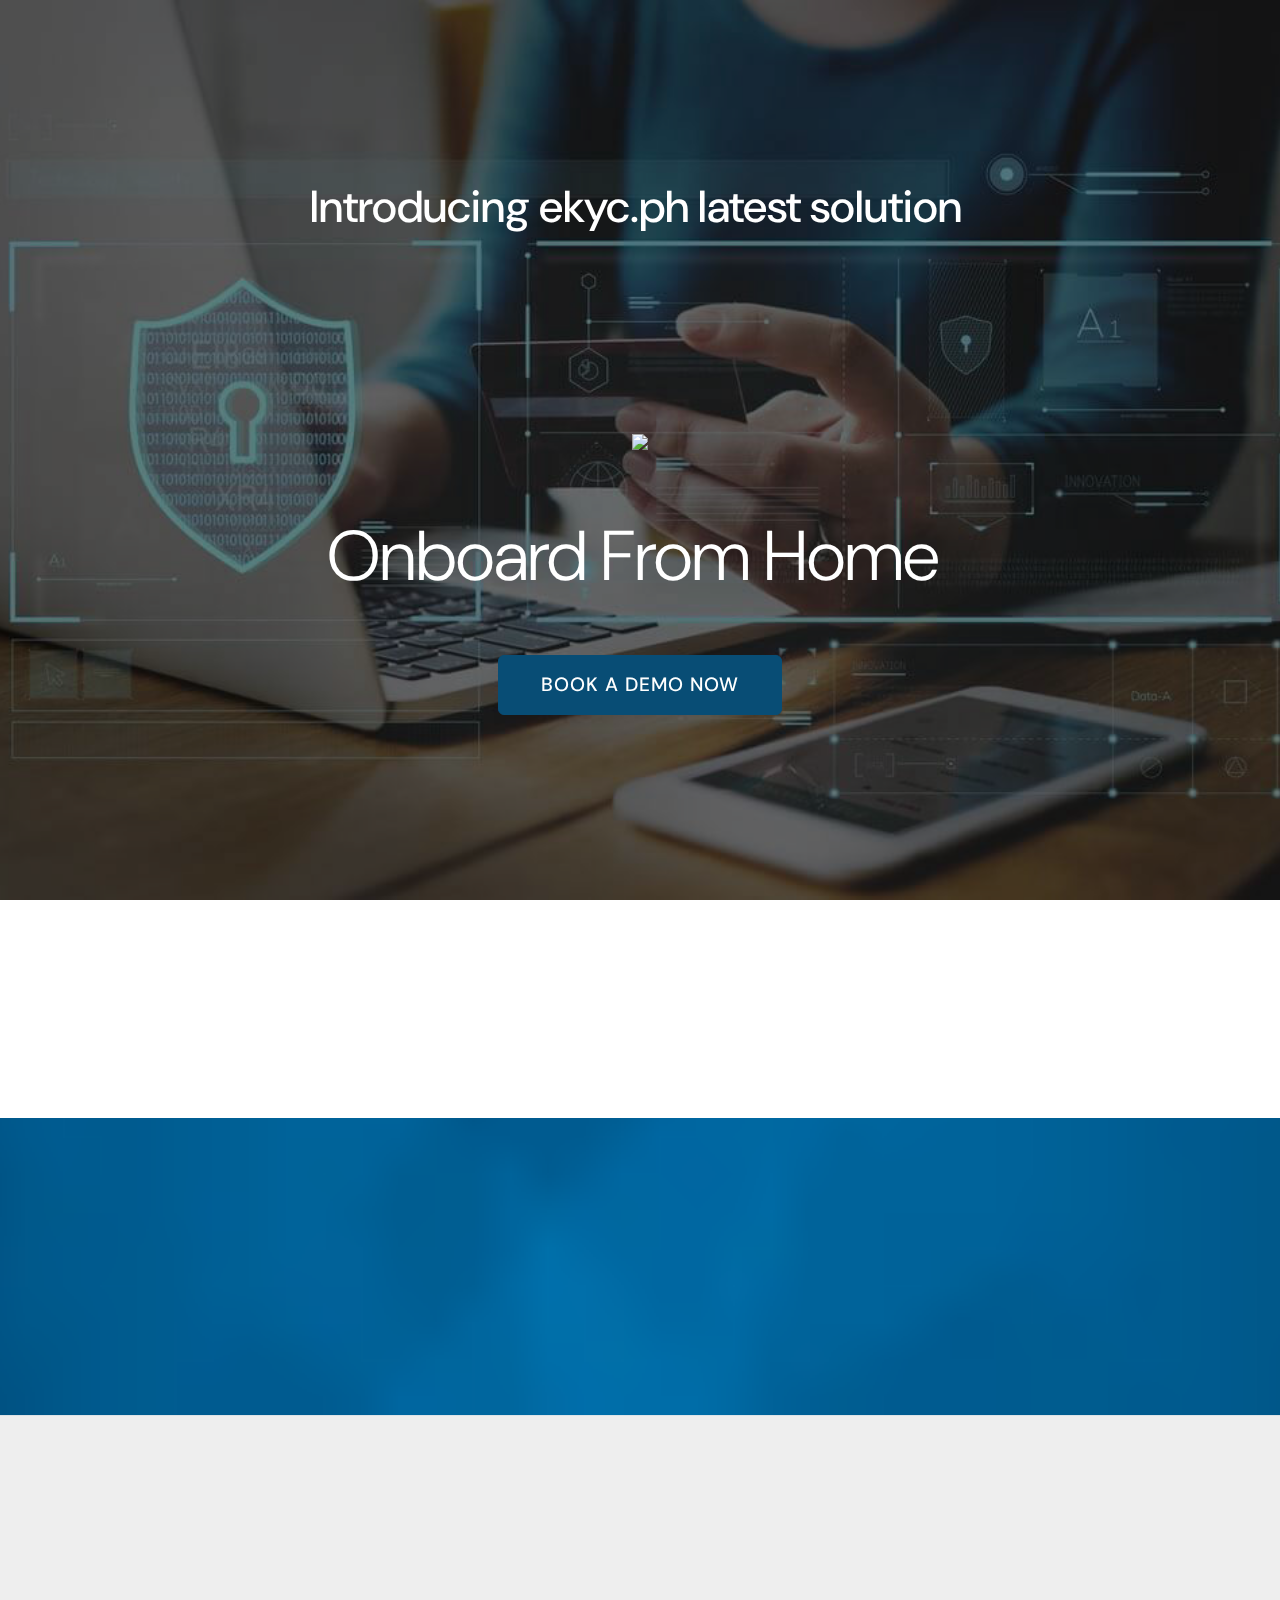
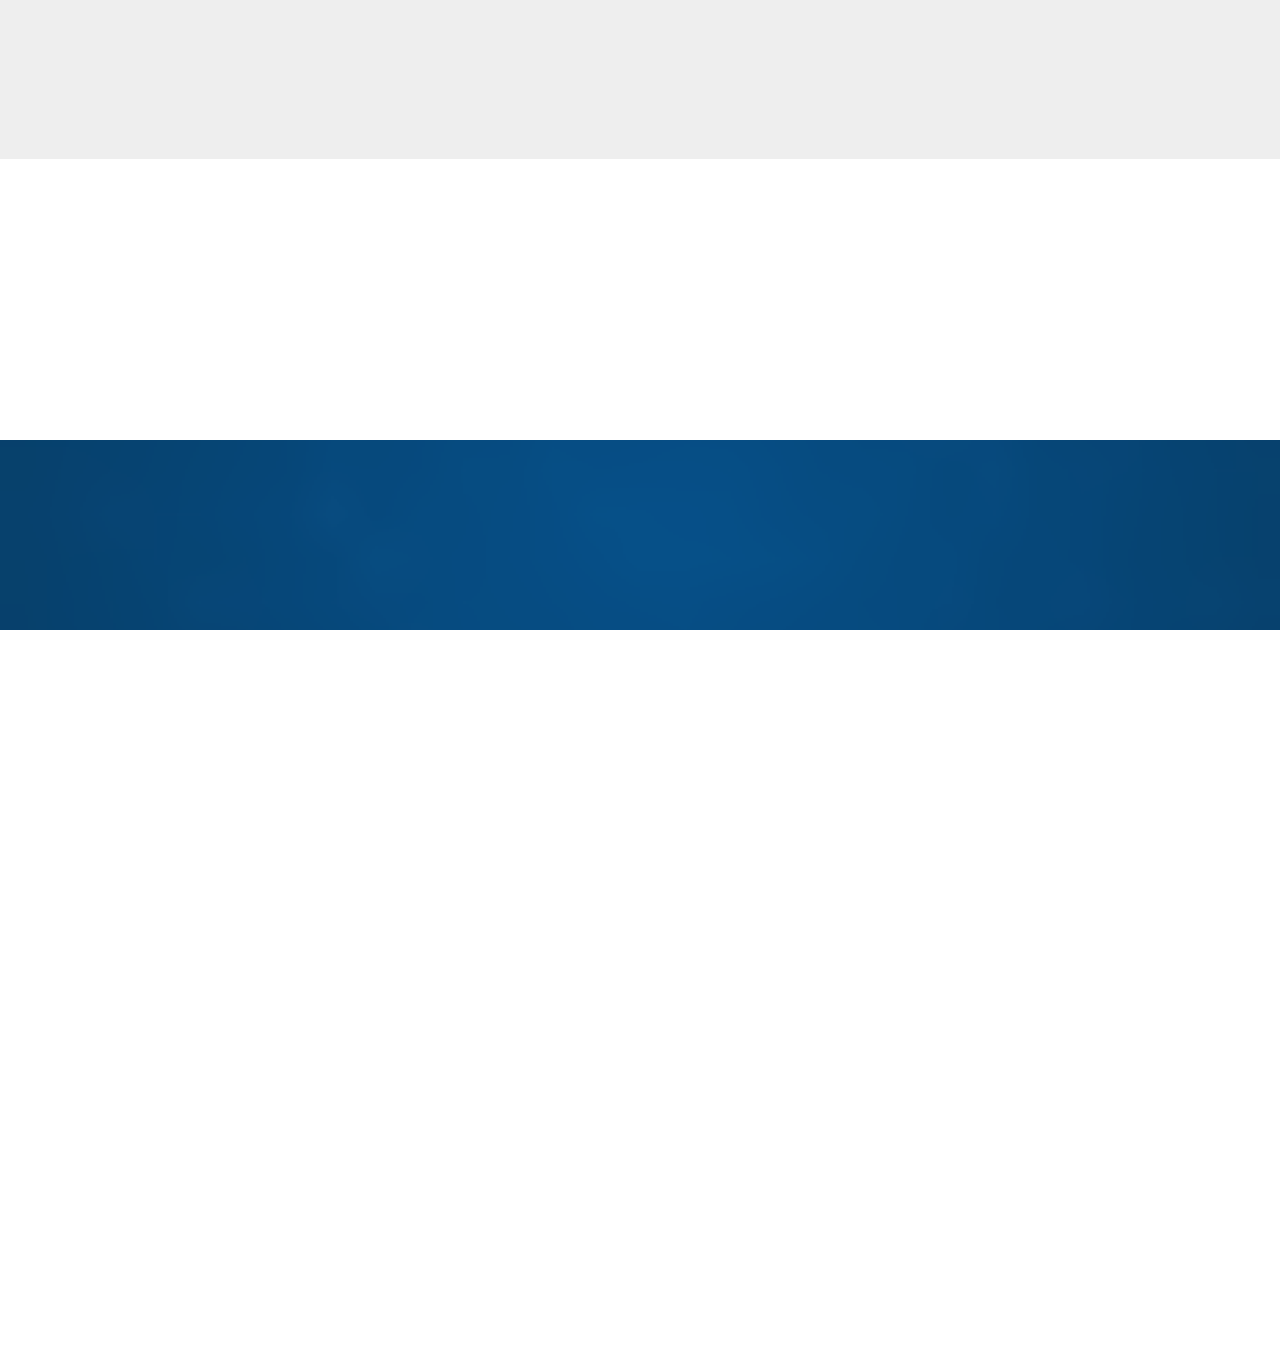
==== commit 4f4a7614: "create github pages" ====
--- a/index.html
+++ b/index.html
@@ -94,7 +94,7 @@
 
                             <div class="form-wrapper" data-form-type="formoid">
 <!--Formbuilder Form-->
-<form action="https://mobirise.com/" method="POST" class="mbr-form form-with-styler" data-form-title="Book Now Form"><input type="hidden" name="email" data-form-email="true" value="wbXcpoFxyD42OtJmOIBYSlHQCt36WaUhOPKWVlXCH6B5S+SoN9Biv3u7raG3cUyv3fYj/qVN/K40zv/Zi0zkCRYfATkFZ1OZWq0Abxjsz0NpTIZC9B8H/iY08I+vvpvX.EoqMoDnzSmE38iqzV6N8ITCwepG5ZPtLoxqAs3XTHZ10gAPWzNbK2tMlI8z4yhYJJn2ZMj4T0zWTCS9LVzW2iw36Digvl1WMiXMYofBLQf6R7d/pVHJ/6+J/ID8ZgUnv">
+<form action="https://mobirise.com/" method="POST" class="mbr-form form-with-styler" data-form-title="Book Now Form"><input type="hidden" name="email" data-form-email="true" value="zUHMSAa6ayqSSQ3LyoYtgfjkhTwViryjgyhmpYcNMORIYz9kk0Cgd72QCg5ia0PFCYVrSY8xgrSVFTdqeMS3aHMv1u6zG81aPsdL3v3EqB+1JJ9rPd4/DEIK4aAvUVSl.jc7VbKAC/ssHx20O8DG9WXmzpKobbTx6NRY215cXMbNUu62CfFgMKzCz+byXJRbXxtA6sS8upF/k8uDxiLlI2faihmONaNTRtzq42IKTXQrl3984zUqVB2OqK0ldRWf+">
 <div class="">
 <div hidden="hidden" data-form-alert="" class="alert alert-success col-12">Thanks for reaching us! We will contact you as soon as possible.</div>
 <div hidden="hidden" data-form-alert-danger="" class="alert alert-danger col-12">
@@ -288,7 +288,7 @@
     
 </section>
 
-<section class="cid-rV3FJ2Fbw9" id="footer03-j">
+<section class="cid-rV3FJ2Fbw9 mbr-reveal" id="footer03-j">
 
     
 
@@ -415,7 +415,7 @@
     </div>
 </section>
 
-<section once="footers" class="cid-rV4pIGh7lP" id="footer01-l">
+<section once="footers" class="cid-rV4pIGh7lP mbr-reveal" id="footer01-l">
 
     
 
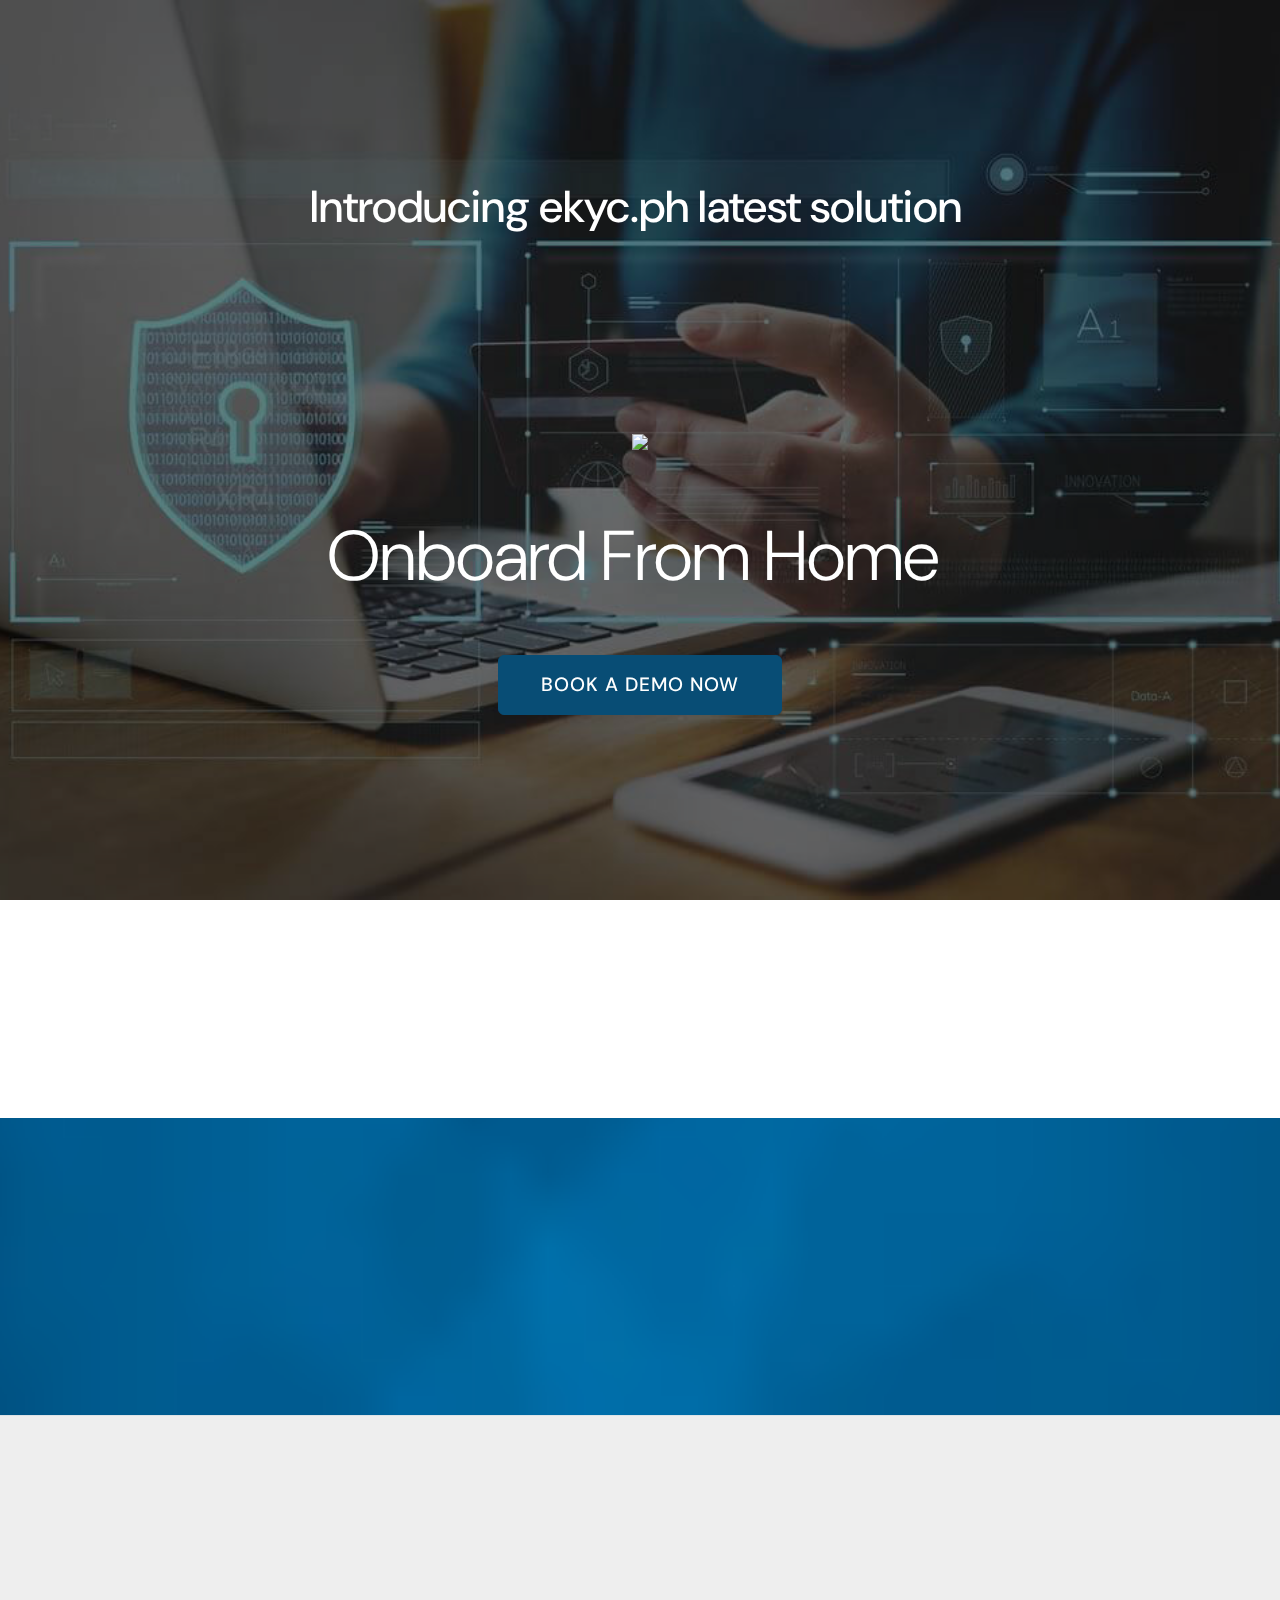
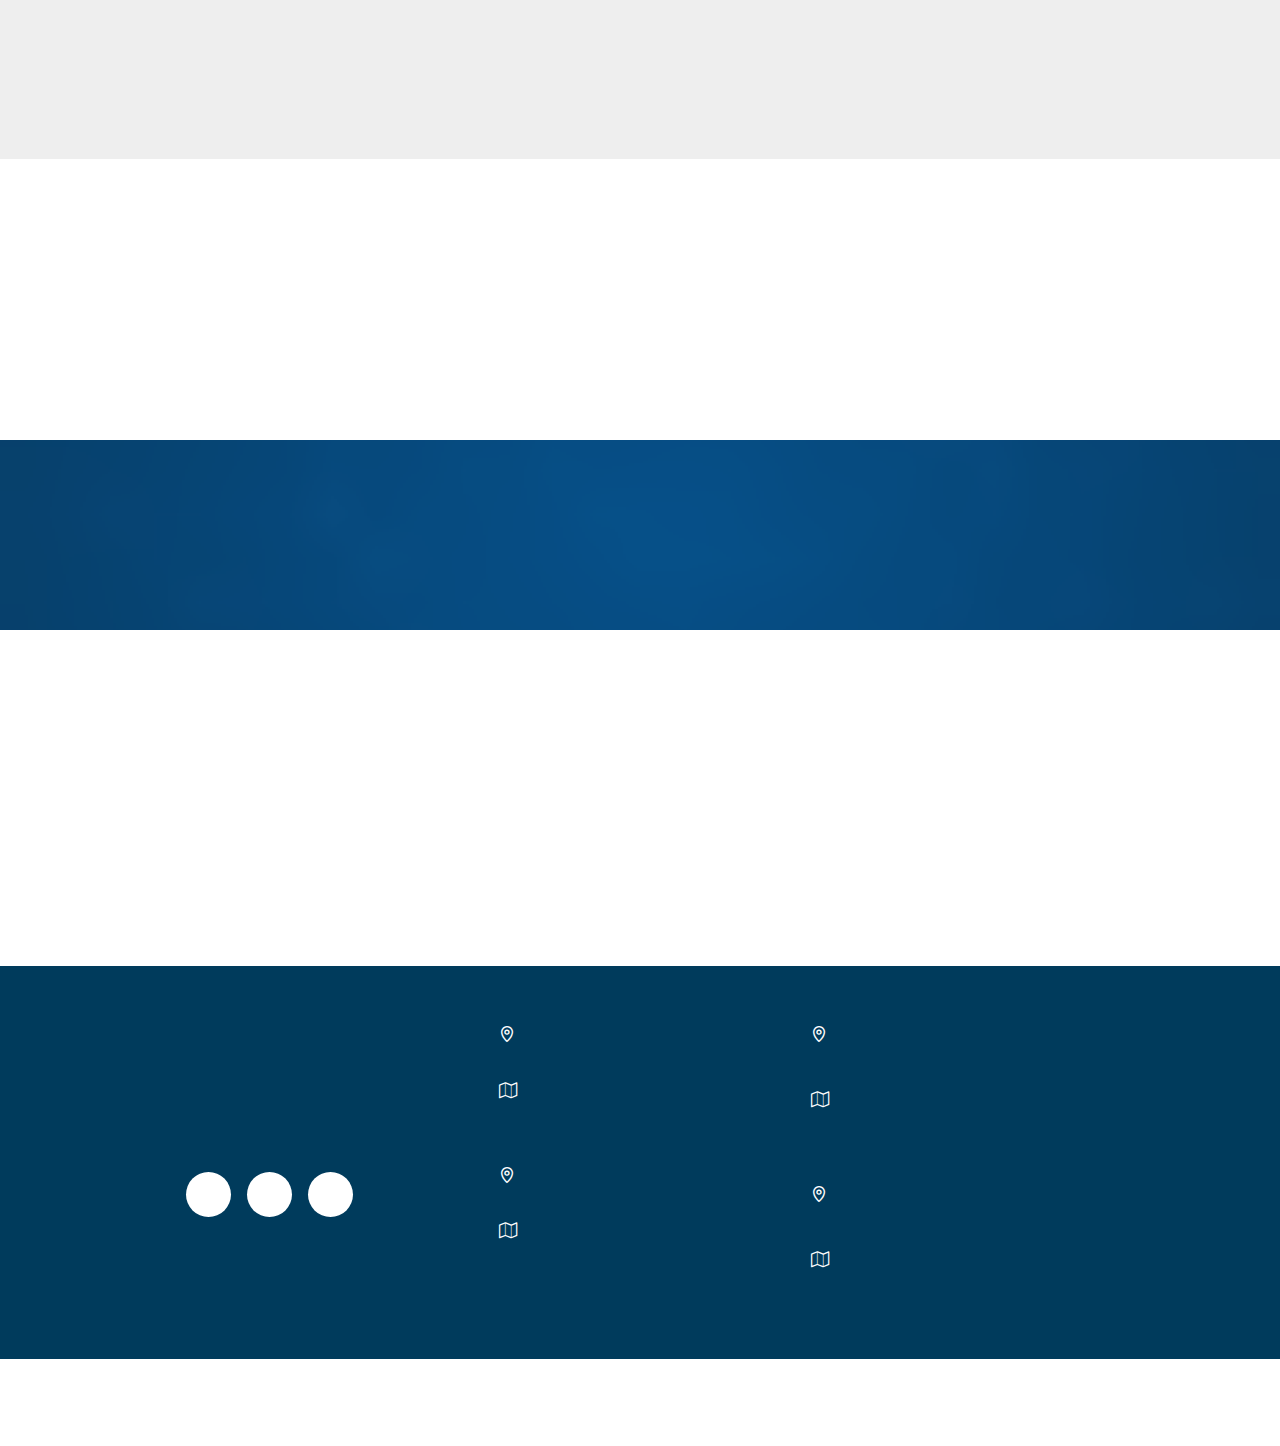
==== commit a2320215: "create github pages" ====
--- a/index.html
+++ b/index.html
@@ -94,7 +94,7 @@
 
                             <div class="form-wrapper" data-form-type="formoid">
 <!--Formbuilder Form-->
-<form action="https://mobirise.com/" method="POST" class="mbr-form form-with-styler" data-form-title="Book Now Form"><input type="hidden" name="email" data-form-email="true" value="zUHMSAa6ayqSSQ3LyoYtgfjkhTwViryjgyhmpYcNMORIYz9kk0Cgd72QCg5ia0PFCYVrSY8xgrSVFTdqeMS3aHMv1u6zG81aPsdL3v3EqB+1JJ9rPd4/DEIK4aAvUVSl.jc7VbKAC/ssHx20O8DG9WXmzpKobbTx6NRY215cXMbNUu62CfFgMKzCz+byXJRbXxtA6sS8upF/k8uDxiLlI2faihmONaNTRtzq42IKTXQrl3984zUqVB2OqK0ldRWf+">
+<form action="https://mobirise.com/" method="POST" class="mbr-form form-with-styler" data-form-title="Book Now Form"><input type="hidden" name="email" data-form-email="true" value="GW/7ZbOmcnpMCS9qj1S7j4vGtei0QuHmcnLtd6hNt+U8EjdboUAAeY4vCVs3q72lhCu+q1NUMyiWY4MHvFENWnzhSnPmPsAqSF/1/AKvwAQHpAFa6SD2N+WK1yuwkHML.QThqkQr7sd3eiPYc1UxyTblwZYsNW5XW/JZ0jFOIikCaMlsCwM/7jDgO/aJtMUs6ukXneTRTRDuzKVYfMOtmXp45KEK9dB3vgD7ODs4nYMnQ8ETV/JtD9CZ/Vqzt/7pX">
 <div class="">
 <div hidden="hidden" data-form-alert="" class="alert alert-success col-12">Thanks for reaching us! We will contact you as soon as possible.</div>
 <div hidden="hidden" data-form-alert-danger="" class="alert alert-danger col-12">
@@ -288,7 +288,7 @@
     
 </section>
 
-<section class="cid-rV3FJ2Fbw9 mbr-reveal" id="footer03-j">
+<section class="cid-rV3FJ2Fbw9" id="footer03-j">
 
     
 
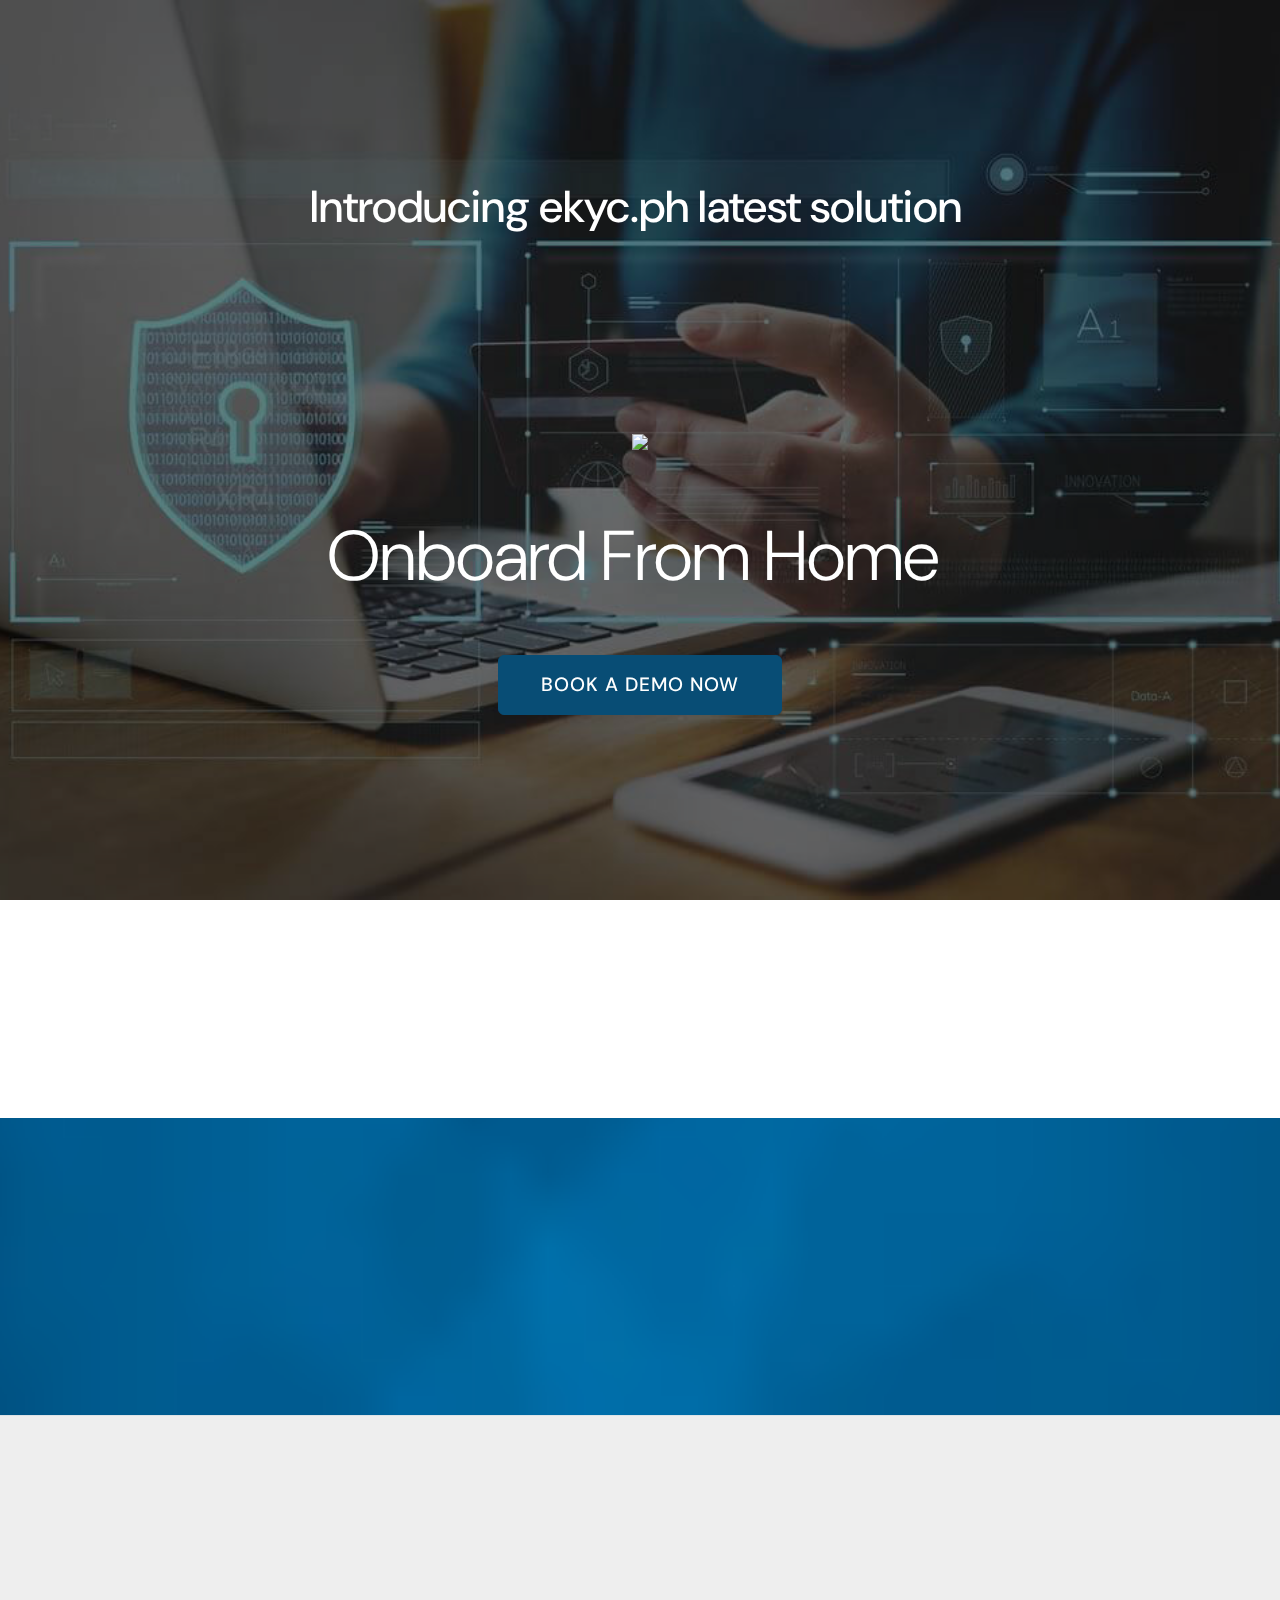
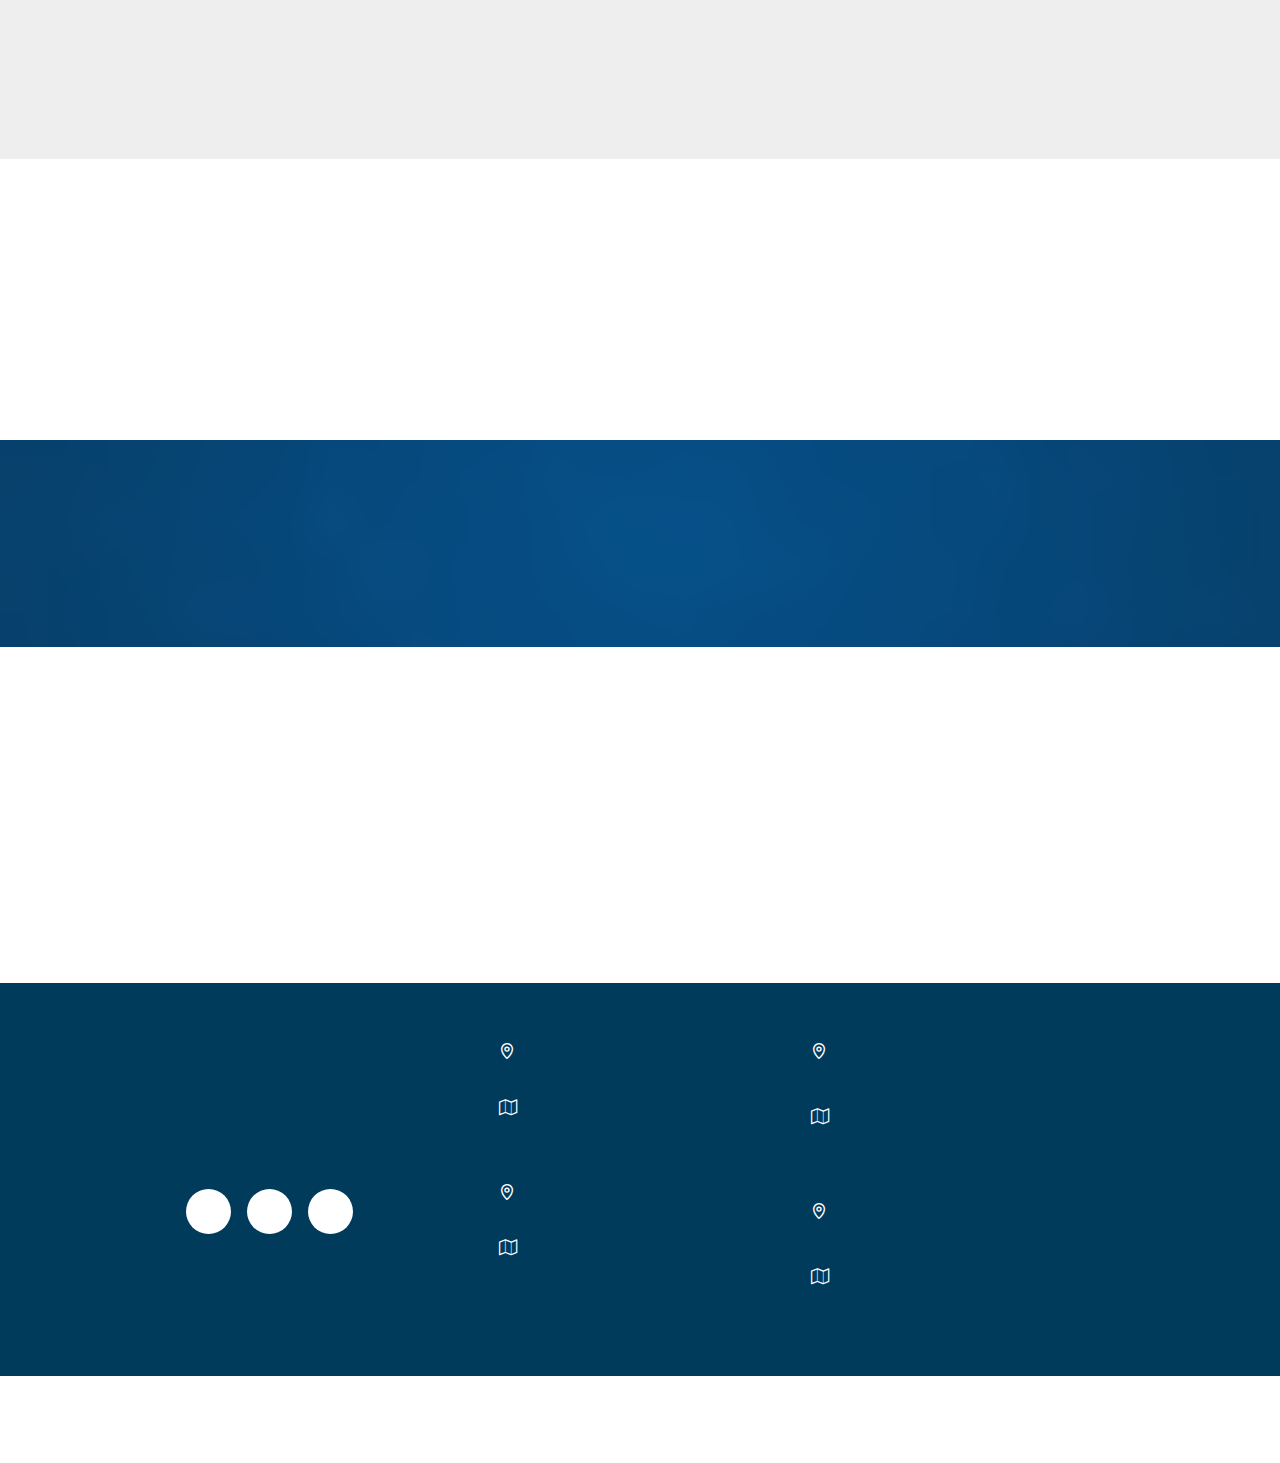
==== commit fa0dfedb: "create github pages" ====
--- a/index.html
+++ b/index.html
@@ -94,7 +94,7 @@
 
                             <div class="form-wrapper" data-form-type="formoid">
 <!--Formbuilder Form-->
-<form action="https://mobirise.com/" method="POST" class="mbr-form form-with-styler" data-form-title="Book Now Form"><input type="hidden" name="email" data-form-email="true" value="GW/7ZbOmcnpMCS9qj1S7j4vGtei0QuHmcnLtd6hNt+U8EjdboUAAeY4vCVs3q72lhCu+q1NUMyiWY4MHvFENWnzhSnPmPsAqSF/1/AKvwAQHpAFa6SD2N+WK1yuwkHML.QThqkQr7sd3eiPYc1UxyTblwZYsNW5XW/JZ0jFOIikCaMlsCwM/7jDgO/aJtMUs6ukXneTRTRDuzKVYfMOtmXp45KEK9dB3vgD7ODs4nYMnQ8ETV/JtD9CZ/Vqzt/7pX">
+<form action="https://mobirise.com/" method="POST" class="mbr-form form-with-styler" data-form-title="Book Now Form"><input type="hidden" name="email" data-form-email="true" value="wdzW57npwYENZgVP+skcmHYACVFh6HlvrNsAMayQxeQ/cZ8OEwgFFSB51IR7GSYu92wG+w5pAmmY9Gl4YULFeX6olZtc89nfLzSPiI8S/DHnr6SiZv1e67XbG2XS62Fn.dQHITmDAvIHB9l6Wdbg+HfrY3sxGt03OGMkBgNE8NDaa7eLG0/nhTFDoUiAC1dG+CWql/I99Na05BN8NwiQf+Qab1vA3uSGTMLQRRWCXb/icFm2R64QaUjPH7OKQYIEQ">
 <div class="">
 <div hidden="hidden" data-form-alert="" class="alert alert-success col-12">Thanks for reaching us! We will contact you as soon as possible.</div>
 <div hidden="hidden" data-form-alert-danger="" class="alert alert-danger col-12">
@@ -102,18 +102,28 @@
 </div>
 <div class="dragArea">
 <div class="col-lg-12 col-md-12 col-sm-12 form-group" data-for="Full Name">
-<label for="Full Name-book-now-popup" class="form-control-label mbr-fonts-style display-7">What is your full name?</label>
+<label for="Full Name-book-now-popup" class="form-control-label mbr-fonts-style display-7">Full Name</label>
 <input type="text" name="Full Name" data-form-field="Full Name" required="required" class="form-control display-7" value="" id="Full Name-book-now-popup">
 </div>
-<div class="col-lg-12 col-md-12 col-sm-12 form-group" data-for="Contact Number">
-<label for="Contact Number-book-now-popup" class="form-control-label mbr-fonts-style display-7">What is your contact number?</label>
-<input type="tel" name="Contact Number" placeholder="e.g. 09XXXXXXXXX" pattern="[0-9]{11}" data-form-field="phone" required="required" class="form-control display-7" value="" id="Contact Number-book-now-popup">
+<div class="col-lg-12 col-md-12 col-sm-12 form-group" data-for="Contact Number" style="transform: translateZ(0px);">
+<label for="Contact Number-book-now-popup" class="form-control-label mbr-fonts-style display-7">Contact Number</label>
+<input type="tel" name="Contact Number" placeholder="e.g. 09XXXXXXXXX" data-form-field="phone" class="form-control display-7" pattern="[0-9]{11}" required="required" value="" id="Contact Number-book-now-popup">
 </div>
 <div data-for="Email" class="col form-group">
-<label for="Email-book-now-popup" class="form-control-label mbr-fonts-style display-7">What is your email address?</label>
+<label for="Email-book-now-popup" class="form-control-label mbr-fonts-style display-7">Email Address</label>
 <input type="email" name="Email" data-form-field="Email" class="form-control display-7" required="required" value="" id="Email-book-now-popup">
 </div>
-<div class="col-lg-12 col-md-12 col-sm-12 input-group-btn" align="center"><button type="submit" class="btn btn-primary display-4">SAVE</button></div>
+<div data-for="Company" class="col-lg-12 col-md-12 col-sm-12 form-group">
+<label for="Company-book-now-popup" class="form-control-label mbr-fonts-style display-7">Company</label>
+<input type="text" name="Company" data-form-field="Company" class="form-control display-7" required="required" value="" id="Company-book-now-popup">
+</div>
+<div class="col-lg-12 col-md-12 col-sm-12 form-group" data-for="Position">
+<label for="Position-book-now-popup" class="form-control-label mbr-fonts-style display-7">Position</label>
+<input type="text" name="Position" data-form-field="Position" class="form-control display-7" required="required" value="" id="Position-book-now-popup">
+</div>
+<div class="col-lg-12 col-md-12 col-sm-12 input-group-btn">
+<button type="submit" class="btn btn-primary display-4">SAVE</button>
+</div>
 </div>
 </form><!--Formbuilder Form-->
 </div>
@@ -242,16 +252,16 @@
 
 
             <div class="col-md-4 col-lg-3 card">
-                <img src="assets/images/digicoop-white-193x100.png" alt="" title="">
+                <a href="https://digicoop.ph/" target="_blank"><img src="assets/images/digicoop-white-193x100.png" alt="" title="" class="company"></a>
             </div>
             <div class="col-md-4 col-lg-3 card ">
-                <img src="assets/images/parasure-white-240x76.png" alt="" class="parasure">
+                <a href="https://parasure.ph/" target="_blank"><img src="assets/images/parasure-white-240x76.png" alt="" class="parasure company" title=""></a>
             </div>
             <div class="col-md-4 col-lg-3 card">
-                <img src="assets/images/traxionpay-white-240x66.png" alt="" class="traxionpay">
+                <a href="https://traxionpay.com/" target="_blank"><img src="assets/images/traxionpay-white-240x66.png" alt="" class="traxionpay company" title=""></a>
             </div>
             <div class="col-md-4 col-lg-3 card">
-                <img src="assets/images/landbanklogo2-240x229.png" alt="">
+                <a href="https://lcdfi.ekyc.ph/" target="_blank"><img src="assets/images/landbanklogo2-240x229.png" alt="" title="" class="company"></a>
             </div>
             
             
--- a/assets/mobirise/css/mbr-additional.css
+++ b/assets/mobirise/css/mbr-additional.css
@@ -1049,8 +1049,7 @@
   padding-bottom: 45px;
   background-image: url("../../../assets/images/abstract-technology-futuristic-style-circles-and-light-dots-glowing-on-dark-blue-background-vector.jpg");
 }
-.cid-rV3OCK3MEa img {
-  width: 120px;
+.cid-rV3OCK3MEa a {
   margin: auto;
 }
 .cid-rV3OCK3MEa .card {
@@ -1071,7 +1070,7 @@
 .cid-rV3OCK3MEa .mbr-section-btn {
   color: #716c80;
 }
-.cid-rV3OCK3MEa div.card img {
+.cid-rV3OCK3MEa a img.company {
   vertical-align: 10px;
   max-height: 5rem;
   width: auto;
--- a/assets/mobirise/css/mbr-additional.css
+++ b/assets/mobirise/css/mbr-additional.css
@@ -1049,8 +1049,7 @@
   padding-bottom: 45px;
   background-image: url("../../../assets/images/abstract-technology-futuristic-style-circles-and-light-dots-glowing-on-dark-blue-background-vector.jpg");
 }
-.cid-rV3OCK3MEa img {
-  width: 120px;
+.cid-rV3OCK3MEa a {
   margin: auto;
 }
 .cid-rV3OCK3MEa .card {
@@ -1071,7 +1070,7 @@
 .cid-rV3OCK3MEa .mbr-section-btn {
   color: #716c80;
 }
-.cid-rV3OCK3MEa div.card img {
+.cid-rV3OCK3MEa a img.company {
   vertical-align: 10px;
   max-height: 5rem;
   width: auto;
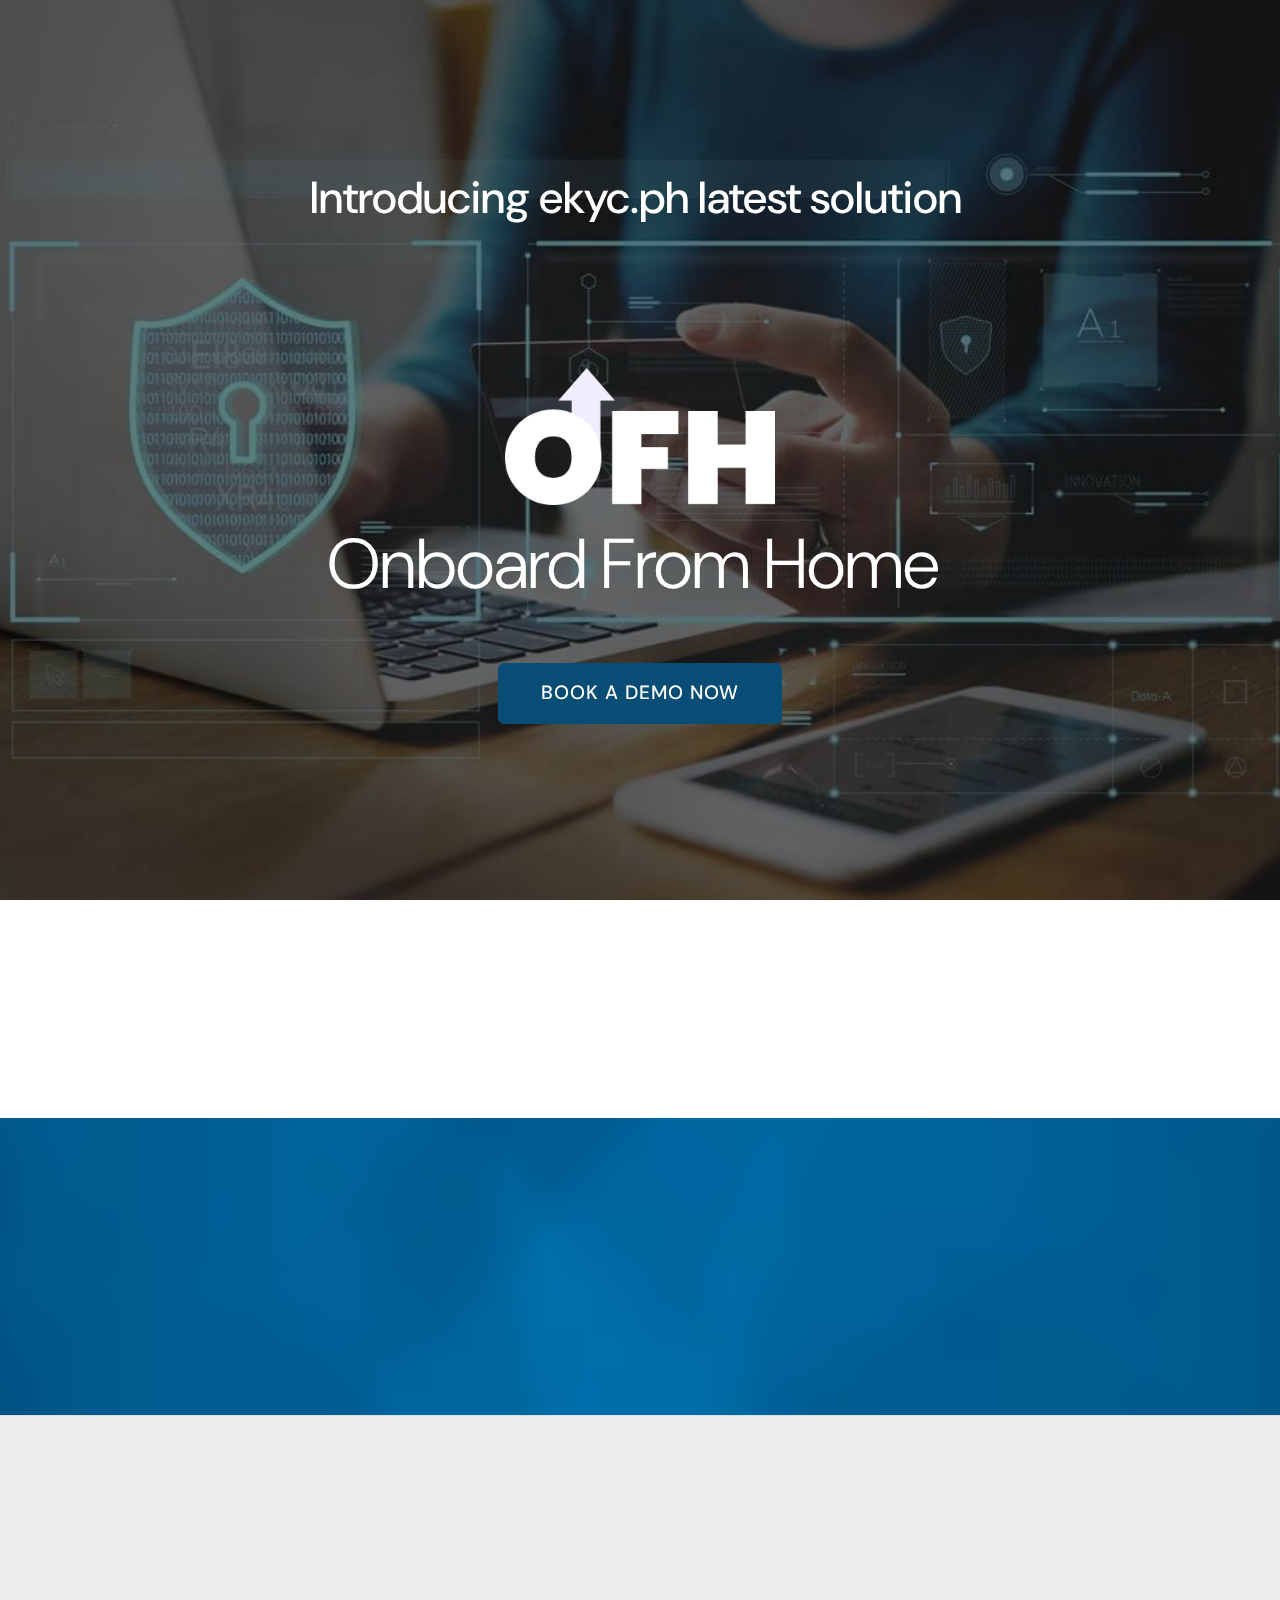
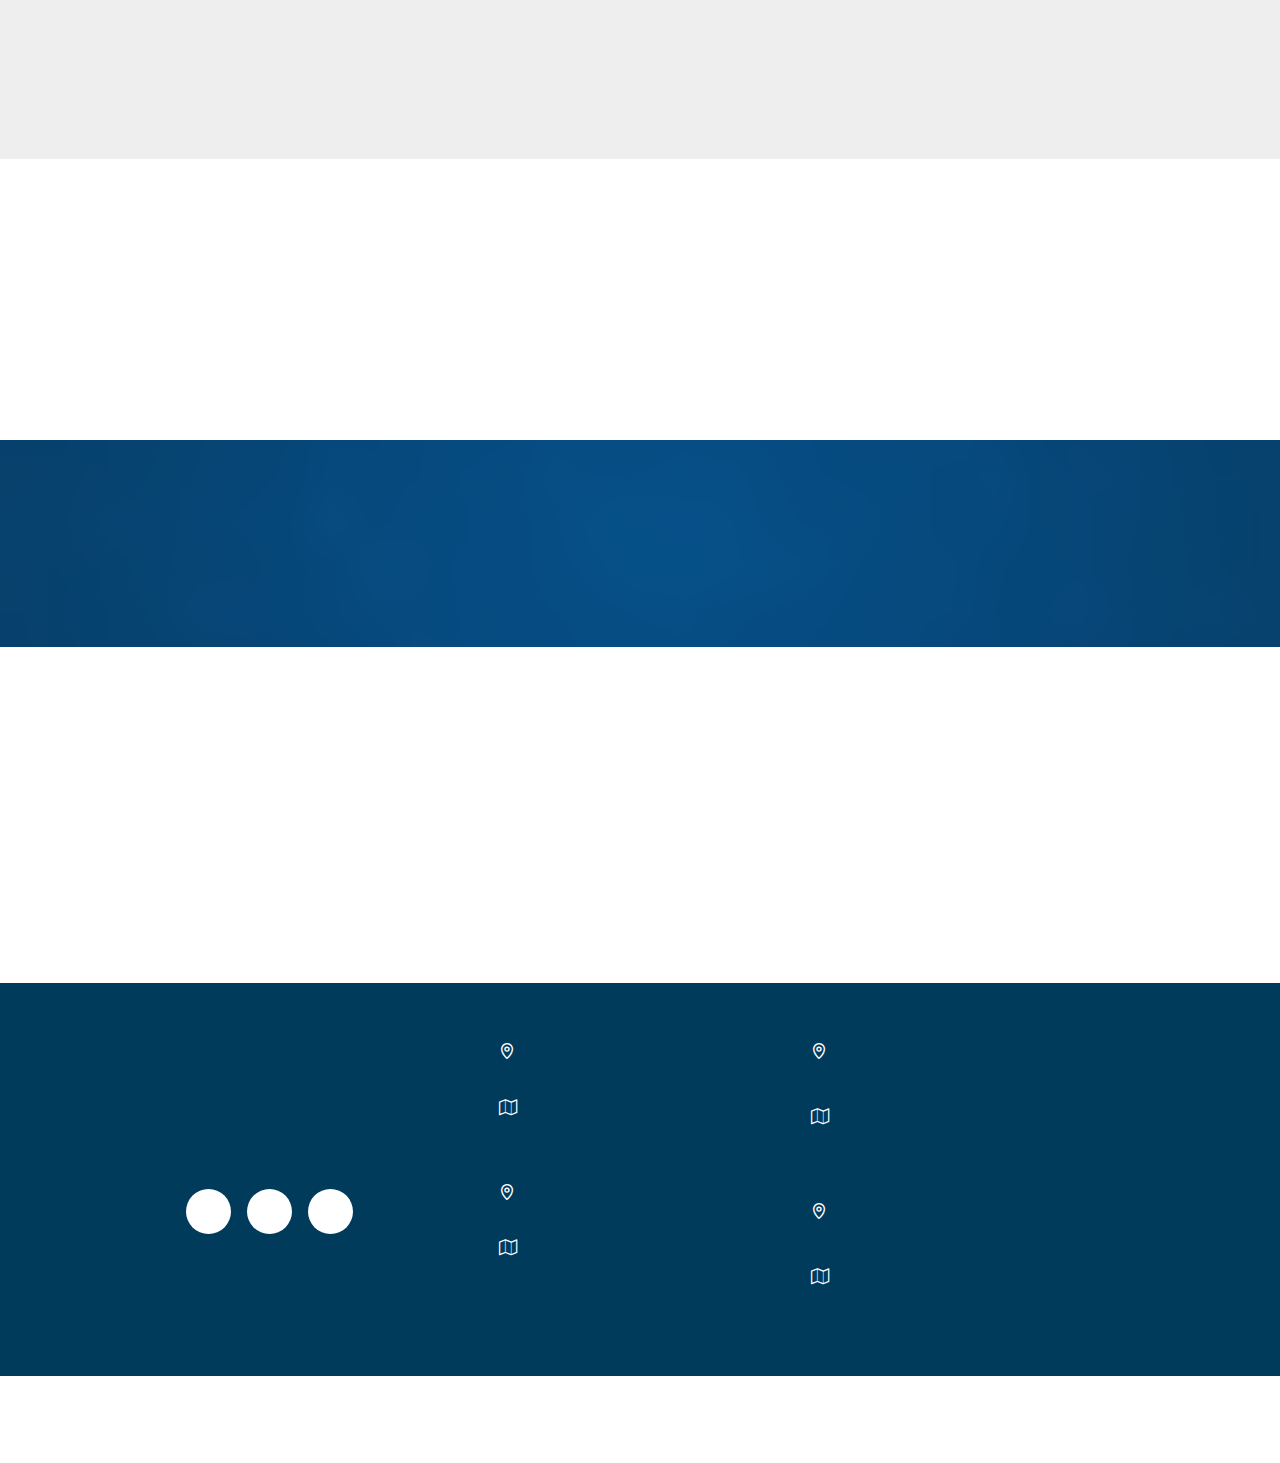
==== commit fcee1926: "create github pages" ====
--- a/index.html
+++ b/index.html
@@ -63,7 +63,7 @@
             <div class="mbr-white col-md-10">
                 <h1 class="mbr-section-title mbr-semibold pb-3 mbr-fonts-style pr-0 pl-0 display-2">Introducing ekyc.ph latest solution&nbsp;<br><br><br></h1>
                 
-                <p class="mbr-text pb-3 mbr-fonts-style display-1"><strong><img src="http://dev-ekyc.ekyc.ph/static/images/logo/ofh.png" width="270"></strong>
+                <p class="mbr-text pb-3 mbr-fonts-style display-1"><strong><img src="assets/images/ofh-1.png" width="270"></strong>
 <br>Onboard From Home&nbsp;<br></p>
                 <div class="mbr-section-btn"><a class="btn btn-md btn-primary display-5" href="popup:#mbr-popup-8" data-toggle="modal" data-target="#mbr-popup-8">BOOK A DEMO NOW</a></div>
             </div>
@@ -94,7 +94,7 @@
 
                             <div class="form-wrapper" data-form-type="formoid">
 <!--Formbuilder Form-->
-<form action="https://mobirise.com/" method="POST" class="mbr-form form-with-styler" data-form-title="Book Now Form"><input type="hidden" name="email" data-form-email="true" value="wdzW57npwYENZgVP+skcmHYACVFh6HlvrNsAMayQxeQ/cZ8OEwgFFSB51IR7GSYu92wG+w5pAmmY9Gl4YULFeX6olZtc89nfLzSPiI8S/DHnr6SiZv1e67XbG2XS62Fn.dQHITmDAvIHB9l6Wdbg+HfrY3sxGt03OGMkBgNE8NDaa7eLG0/nhTFDoUiAC1dG+CWql/I99Na05BN8NwiQf+Qab1vA3uSGTMLQRRWCXb/icFm2R64QaUjPH7OKQYIEQ">
+<form action="https://mobirise.com/" method="POST" class="mbr-form form-with-styler" data-form-title="Book Now Form"><input type="hidden" name="email" data-form-email="true" value="I3x++YIW6q9djUmlmWZ6KRSnsLiQtBqZ5vIwVaNvgP5BeDaW7O9SSdyV9t9q+ewpPrbCQfU6gT5t3U9IhIdGGE49U6yW8zShcDCWwToJTAdT8db+fgXmZbxRT/wK2Il1.O2vfiHCEYcyFTaZfQVB+L+XbJrTiSpo30H9rBo1iXF3ChtFaJhfH8X+HzZGpvmvbnPGkasscquwmVzoHkfCRfxFMwdry/+mb/StAMa2H9YMXeFZzPQSNaImTJJylyUea">
 <div class="">
 <div hidden="hidden" data-form-alert="" class="alert alert-success col-12">Thanks for reaching us! We will contact you as soon as possible.</div>
 <div hidden="hidden" data-form-alert-danger="" class="alert alert-danger col-12">
@@ -105,9 +105,9 @@
 <label for="Full Name-book-now-popup" class="form-control-label mbr-fonts-style display-7">Full Name</label>
 <input type="text" name="Full Name" data-form-field="Full Name" required="required" class="form-control display-7" value="" id="Full Name-book-now-popup">
 </div>
-<div class="col-lg-12 col-md-12 col-sm-12 form-group" data-for="Contact Number" style="transform: translateZ(0px);">
+<div class="col-lg-12 col-md-12 col-sm-12 form-group" data-for="Contact Number">
 <label for="Contact Number-book-now-popup" class="form-control-label mbr-fonts-style display-7">Contact Number</label>
-<input type="tel" name="Contact Number" placeholder="e.g. 09XXXXXXXXX" data-form-field="phone" class="form-control display-7" pattern="[0-9]{11}" required="required" value="" id="Contact Number-book-now-popup">
+<input type="tel" name="Contact Number" placeholder="e.g. 09XXXXXXXXX" pattern="[0-9]{11}" data-form-field="phone" required="required" class="form-control display-7" value="" id="Contact Number-book-now-popup">
 </div>
 <div data-for="Email" class="col form-group">
 <label for="Email-book-now-popup" class="form-control-label mbr-fonts-style display-7">Email Address</label>
@@ -117,7 +117,7 @@
 <label for="Company-book-now-popup" class="form-control-label mbr-fonts-style display-7">Company</label>
 <input type="text" name="Company" data-form-field="Company" class="form-control display-7" required="required" value="" id="Company-book-now-popup">
 </div>
-<div class="col-lg-12 col-md-12 col-sm-12 form-group" data-for="Position">
+<div data-for="Position" class="col-lg-12 col-md-12 col-sm-12 form-group">
 <label for="Position-book-now-popup" class="form-control-label mbr-fonts-style display-7">Position</label>
 <input type="text" name="Position" data-form-field="Position" class="form-control display-7" required="required" value="" id="Position-book-now-popup">
 </div>
